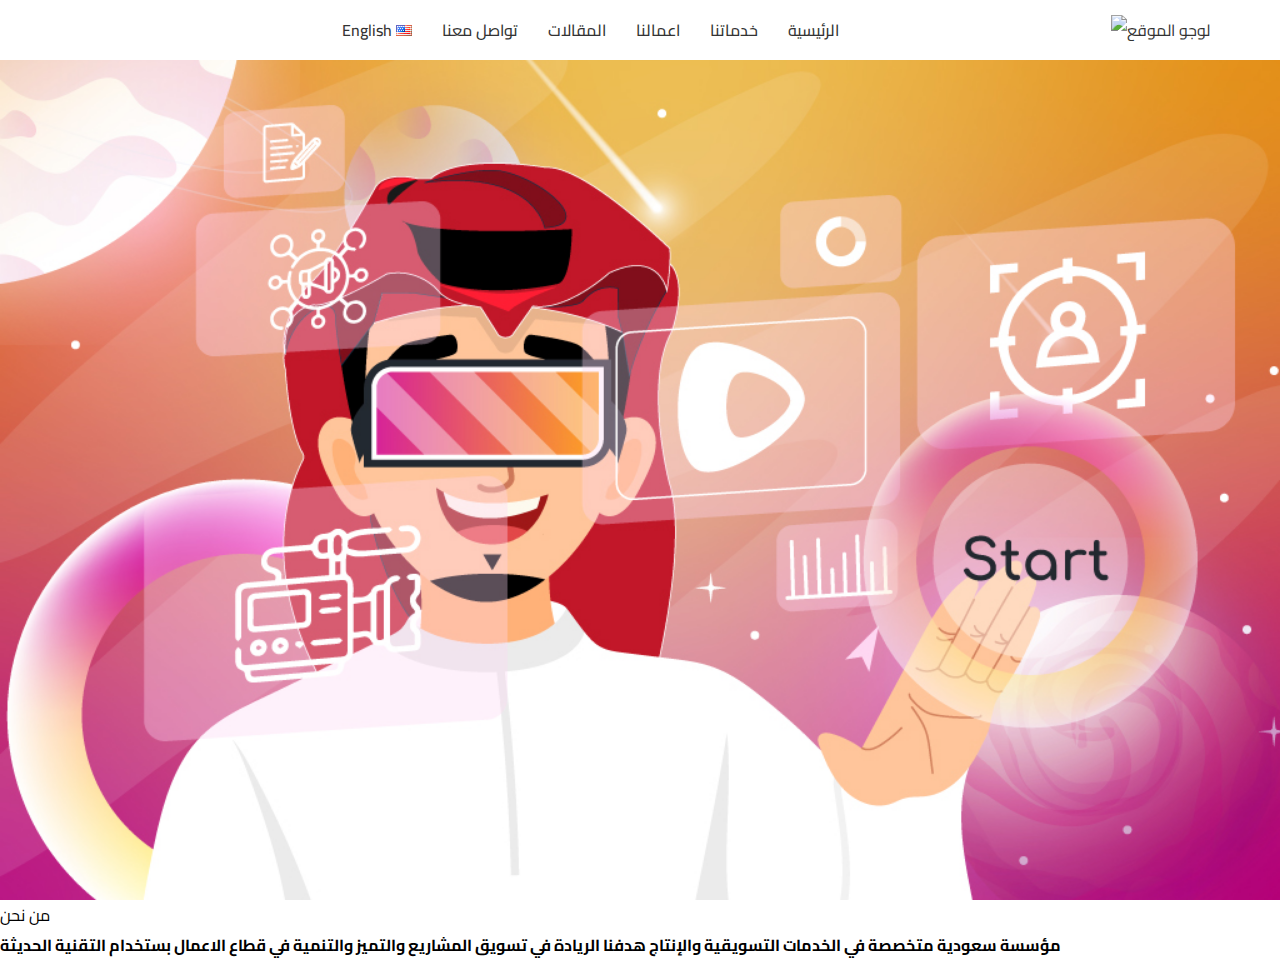
==== index.html @ c43ffede "first commit" ====
<!DOCTYPE html>
<html lang="ar">

<head>
    <meta charset="UTF-8">
    <meta name="viewport" content="width=device-width, initial-scale=1.0">
    <!-- Main Folder CSS -->
    <link rel="stylesheet" href="CSS/style.css">
    <!-- Font Awesome -->
    <link rel="stylesheet" href="https://cdnjs.cloudflare.com/ajax/libs/font-awesome/6.4.0/css/all.min.css">
    <!-- Google Font -->
    <link rel="preconnect" href="https://fonts.googleapis.com">
    <link rel="preconnect" href="https://fonts.gstatic.com" crossorigin>
    <link href="https://fonts.googleapis.com/css2?family=Cairo:wght@300;400;500;600;700;800;900&display=swap"
        rel="stylesheet">
    <!-- Normalize -->
    <link rel="stylesheet" href="CSS/Normalize.css">
    <!-- Logo In Tap -->
    <link rel="icon" type="png" href="Image/logo-1-min.png">
    <title>الرئيسية-متوج للخدمات التسويقية والانتاج </title>
</head>

<body>
    <!-- Start header -->
    <header>
        <div class="container">
            <div class="logo">
                <img src="https://motawaj.com/wp-content/uploads/2022/07/logo-1-min.png" alt="لوجو الموقع">
            </div>
            <nav>
                <ul>
                    <li><a href="#">الرئيسية</a></li>
                    <li><a href="#">خدماتنا</a></li>
                    <li><a href="#">اعمالنا</a></li>
                    <li><a href="#">المقالات</a></li>
                    <li><a href="#">تواصل معنا</a></li>
                    <li>
                        <a href="#">English</a>
                        <img src="Image/download.png" alt="علم الولايات المتحدة">
                    </li>
                </ul>
            </nav>
        </div>
    </header>
    <!-- End header -->
    <!-- Start Landing -->
    <div class="landing">
        <div class="landing-image"></div>
    </div>
    <!-- End Landing -->

    <!-- Start definition -->
    <div class="definition">
        <div class="def">
            <p>من نحن</p>
            <h4>
                مؤسسة سعودية متخصصة في الخدمات التسويقية والإنتاج هدفنا الريادة في تسويق المشاريع والتميز والتنمية في
                قطاع الاعمال
                بستخدام التقنية الحديثة
            </h4>
        </div>
    </div>
    <!-- End definition -->
</body>

</html>
---- CSS/style.css ----
/* Start Variables */
:root {
  --main-color: #f5a23f;
  --main-color-alt: ;
  --main-transition: 0.3s;
  --main-padding-top: ;
  --main-padding-bottom: ;
  --section-background: #ececec;
}

/* End Variables */

/* Start Global Rules */
* {
  -webkit-box-sizing: border-box;
  -moz-box-sizing: border-box;
  box-sizing: border-box;
  margin: 0;
  padding: 0;
}

html {
  scroll-behavior: smooth;
}

body {
  font-family: "Cairo", sans-serif;
}

ul {
  list-style: none;
  margin: 0;
  padding: 0;
}

a {
  text-decoration: none;
}

.container {
  padding-left: 15px;
  padding-right: 15px;
  margin-left: auto;
  margin-right: auto;
}

/* Small */
@media (min-width: 768px) {
  .container {
    width: 750px;
  }
}

/* Medium */
@media (min-width: 992px) {
  .container {
    width: 970px;
  }
}

/* Large */
@media (min-width: 1200px) {
  .container {
    width: 1170px;
  }
}
/* End Global Rules */

/* Start header */
header {
  background-color: white;
  color: #333;
  padding: 15px 0;
  position: fixed;
  z-index: 1000;
  width: 100%;
}

header .container {
  display: flex;
  align-items: center;
}

header .logo {
  order: 2;
}

header .logo img {
  width: 110px;
}

header .container nav {
  flex: 1;
}

nav ul {
  list-style: none;
  display: flex;
  margin: 0;
  padding: 0;
  justify-content: center;
  flex-direction: row-reverse;
}

nav li {
  margin: 0 15px;
}

nav a {
  text-decoration: none;
  color: #333;
  font-weight: 500;
}
/* End header */

/* Start Landing */

.landing {
  position: relative;
  min-height: 100vh;
}

.landing .landing-image {
  width: 100%;
  max-width: 100%;
  background-image: url(../Image/landing-page-2.jpg);
  background-size: cover;
  min-height: 100vh;
}
/* End Landing */
/* Start definition  */

/* .definition {
  background-image: url(../image/الخلفية-02-min.jpg);
  background-size: cover;
  position: relative;
  margin-top: -8px;
  height: 200px;
  opacity: 50%;
}

.definition .def {
  display: flex;
  align-items: center;
  justify-content: center;
  flex-direction: column;
  position: absolute;
  top: 50%;
  transform: translateY(-50%);
  margin: 0 auto;
  text-align: center;
  width: 100%;
} */

/* End definition  */
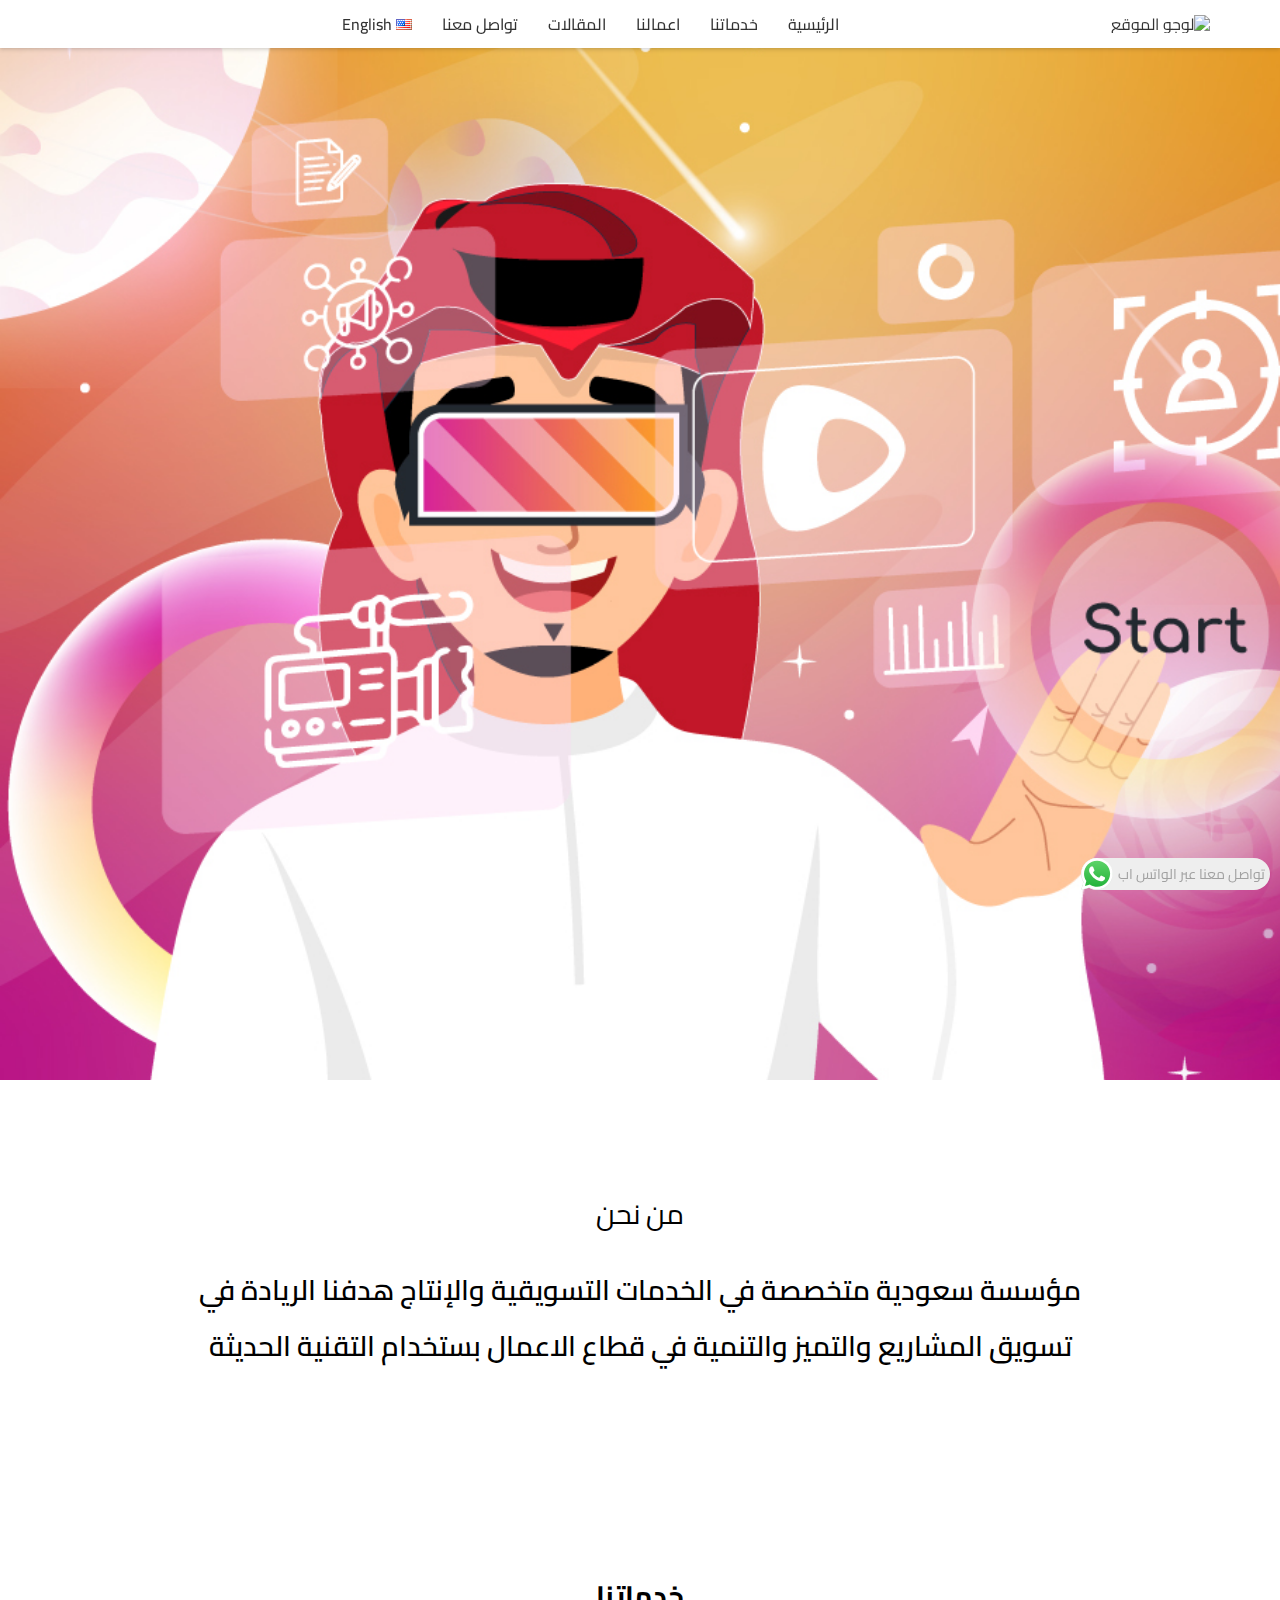
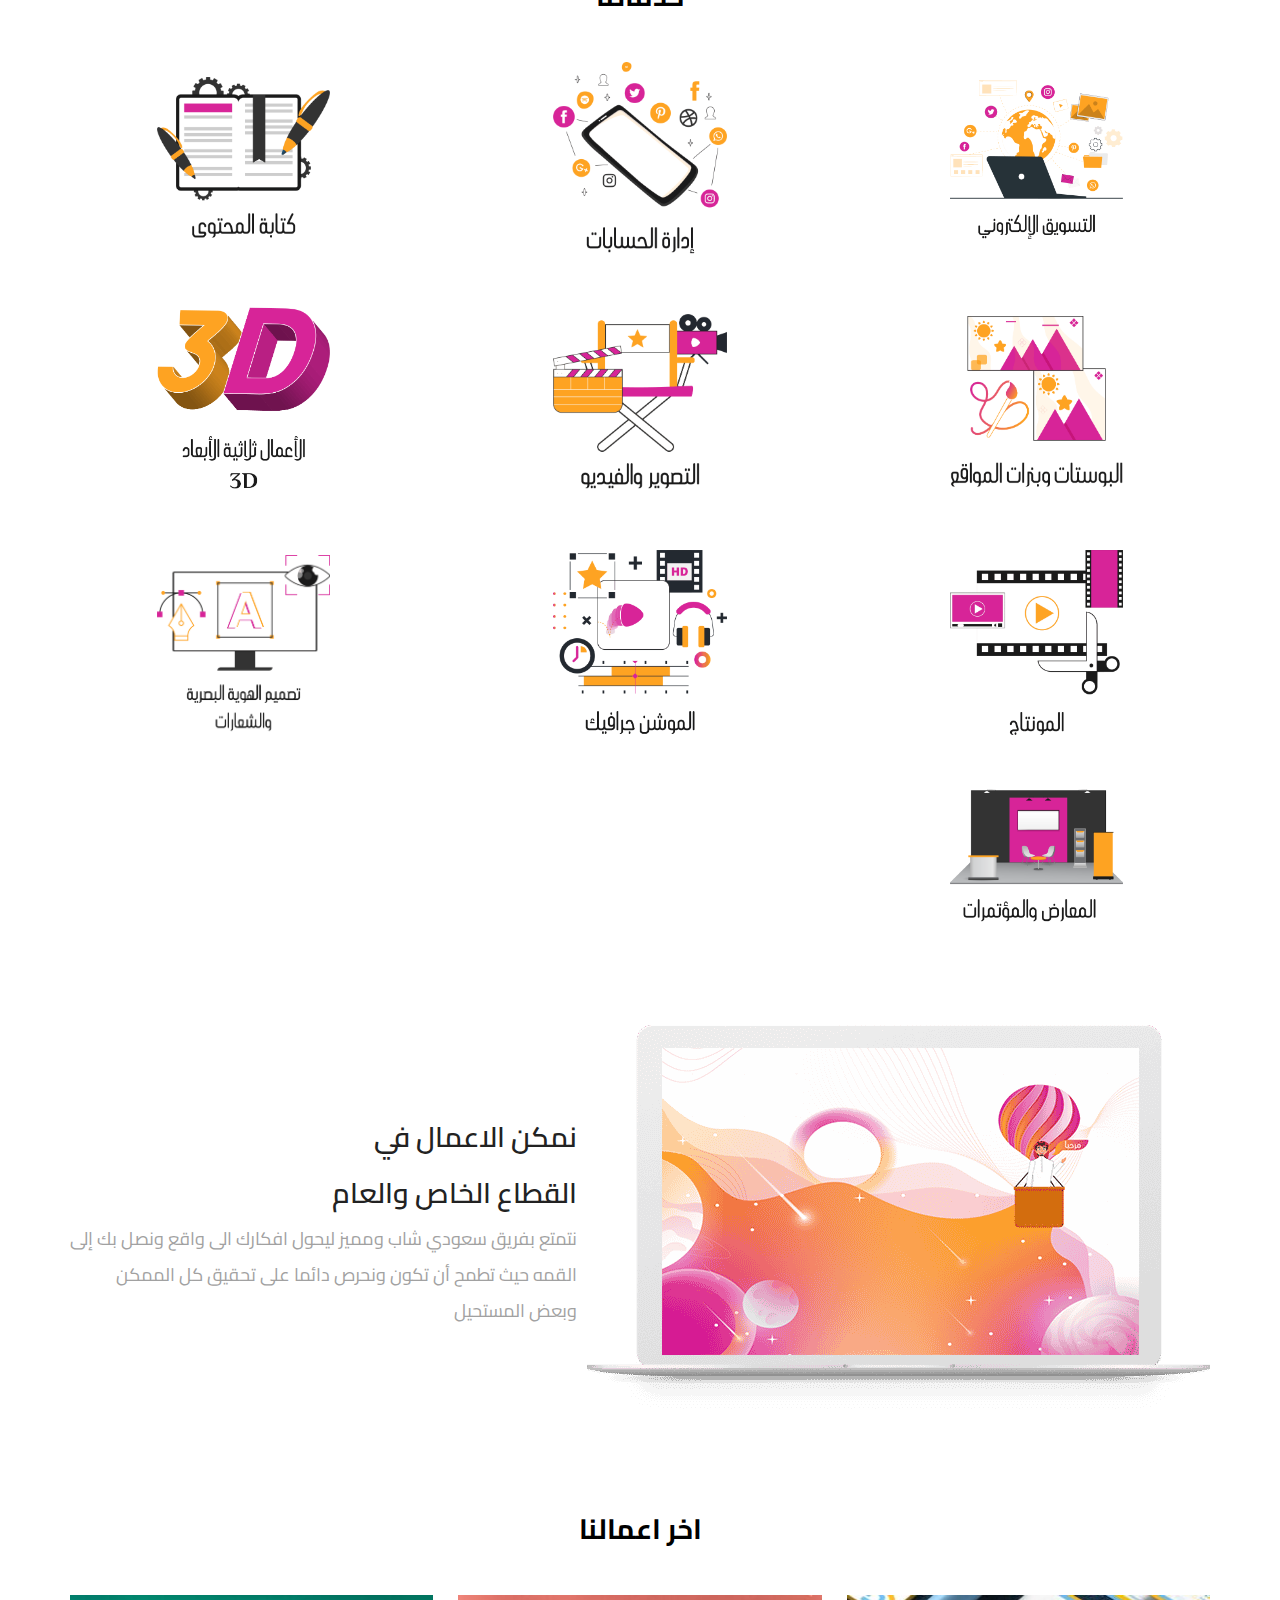
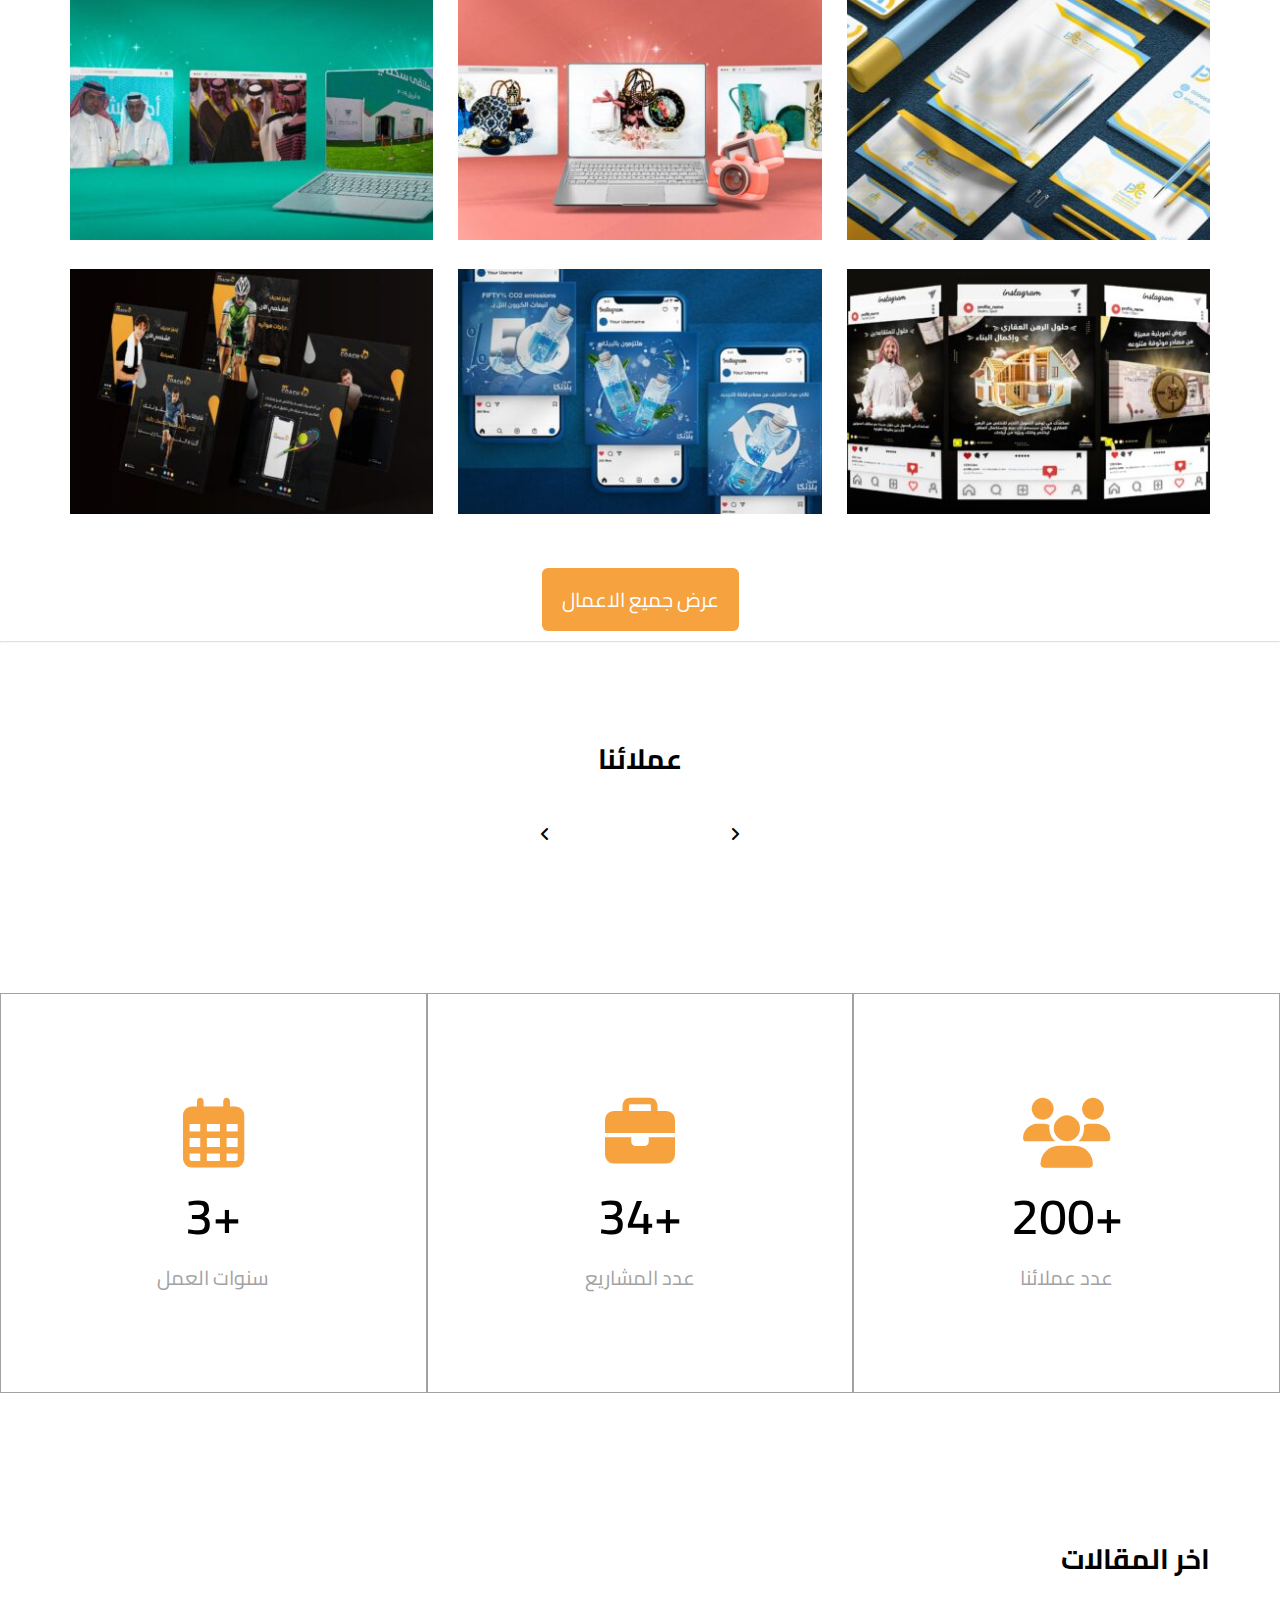
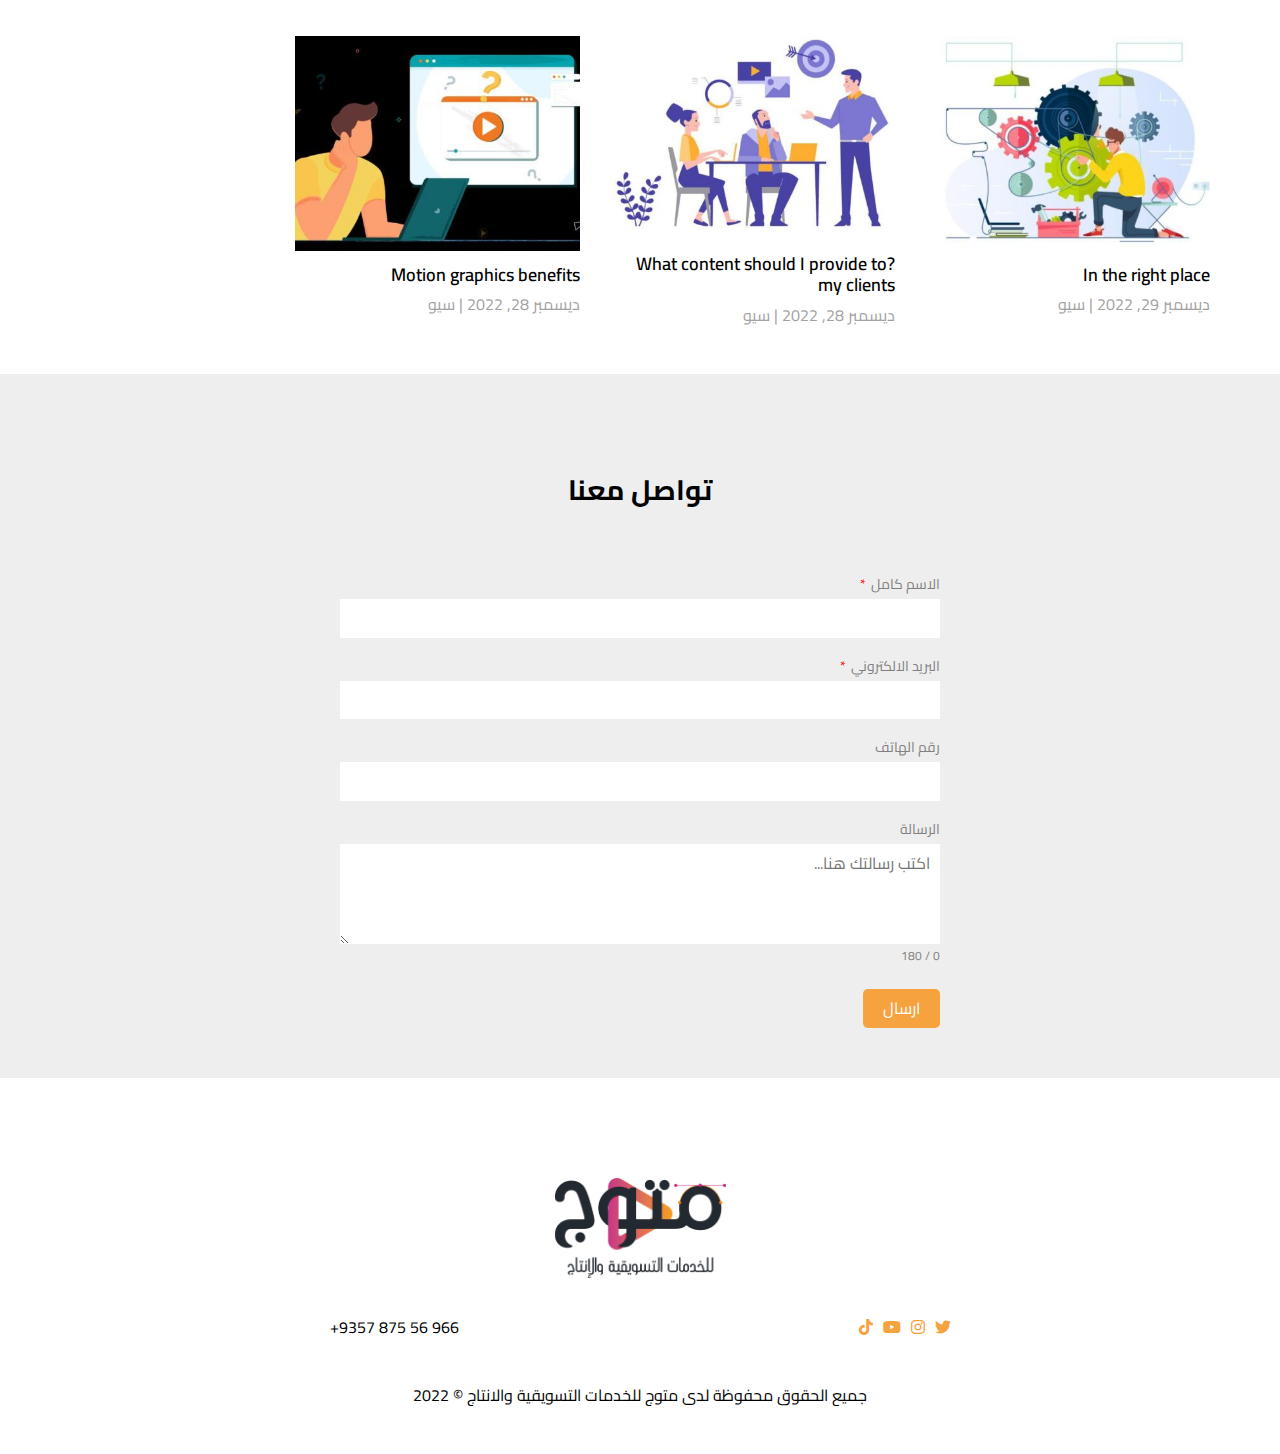
==== commit 8e5f61b8: "new commit" ====
--- a/index.html
+++ b/index.html
@@ -35,21 +35,21 @@
                     <li><a href="#">المقالات</a></li>
                     <li><a href="#">تواصل معنا</a></li>
                     <li>
+                        <img src="Image/download.png" alt="علم الولايات المتحدة">
                         <a href="#">English</a>
-                        <img src="Image/download.png" alt="علم الولايات المتحدة">
                     </li>
                 </ul>
             </nav>
         </div>
     </header>
-    <!-- End header -->
+    <!-- End Header -->
     <!-- Start Landing -->
     <div class="landing">
         <div class="landing-image"></div>
     </div>
     <!-- End Landing -->
 
-    <!-- Start definition -->
+    <!-- Start Definition -->
     <div class="definition">
         <div class="def">
             <p>من نحن</p>
@@ -60,7 +60,370 @@
             </h4>
         </div>
     </div>
-    <!-- End definition -->
-</body>
+    <!-- End Definition -->
+    <!-- Start Services -->
+    <div class="services" id="services">
+        <div class="title">
+            <p>خدماتنا</p>
+        </div>
+        <div class="container">
+
+            <div class="services-img">
+                <img src="Image/Asset-8-min.png" alt="">
+            </div>
+
+
+            <div class="services-img">
+                <img src="Image/Asset-9-min.png" alt="">
+            </div>
+
+            <div class="services-img">
+                <img src="Image/Asset-10-min.png" alt="">
+            </div>
+
+            <div class="services-img">
+                <img src="Image/Asset-5-min.png" alt="">
+            </div>
+
+            <div class="services-img">
+                <img src="Image/Asset-6-min.png" alt="">
+            </div>
+
+            <div class="services-img">
+                <img src="Image/Asset-7-min.png" alt="">
+            </div>
+
+            <div class="services-img">
+                <img src="Image/Asset-2-min.png" alt="">
+            </div>
+
+            <div class="services-img">
+                <img src="Image/Asset-3-min.png" alt="">
+            </div>
+
+            <div class="services-img">
+                <img src="Image/Asset-4-min.png" alt="">
+            </div>
+
+            <div class="services-img">
+                <img src="Image/المعارض-والمؤتمرات-min.png" alt="">
+            </div>
+
+        </div>
+    </div>
+    <!-- End Services -->
+    <!-- Start Advantages -->
+    <div class="advantages">
+        <div class="container">
+            <div class="image">
+                <img src="Image/macbook-04.png" alt="macbook">
+            </div>
+            <div class="our-advantages">
+                <h4>
+                    نمكن الاعمال في <br>
+                    القطاع الخاص والعام
+                </h4>
+                <p>
+                    نتمتع بفريق سعودي شاب ومميز ليحول افكارك الى واقع ونصل بك إلى القمه حيث تطمح أن تكون ونحرص دائما على
+                    تحقيق كل الممكن
+                    وبعض المستحيل
+                </p>
+            </div>
+        </div>
+    </div>
+    <!-- End Advantages -->
+    <!-- Start Latest Business -->
+    <div class="latest-business">
+        <div class="title">
+            <p>اخر اعمالنا</p>
+        </div>
+        <div class="container">
+
+            <div class="image">
+                <img src="Image/identity-banner-03-min-370x250.jpg" alt="معرض الصور">
+            </div>
+
+
+            <div class="image">
+                <img src="Image/Photography-banner-01-min-370x250.jpg" alt="معرض الصور">
+            </div>
+
+            <div class="image">
+                <img src="Image/Photography-banner-03-min-370x250.jpg" alt="معرض الصور">
+            </div>
+
+            <div class="image">
+                <img src="Image/social-banner-02-min-370x250.jpg" alt="معرض الصور">
+            </div>
+
+            <div class="image">
+                <img src="Image/social-banner-03-min-370x250.jpg" alt="معرض الصور">
+            </div>
+
+            <div class="image">
+                <img src="Image/social-banner-05-min-370x250.jpg" alt="معرض الصور">
+            </div>
+
+        </div>
+        <div class="view-all">
+            <button>عرض جميع الاعمال</button>
+        </div>
+    </div>
+    <!-- End Latest Business -->
+    <hr style="opacity: 30%;">
+    <!-- Start Our Customers -->
+    <div class="customers">
+        <div class="title">
+            <p>عملائنا</p>
+        </div>
+        <div class="container">
+
+            <i class="fas fa-angle-right control" id="nextBtn"></i>
+
+            <div class="image">
+                <a href="#"><img src="https://motawaj.com/wp-content/uploads/2022/07/Asset-16-min.png" alt=""></a>
+            </div>
+
+            <div class="image">
+                <a href="#"><img src="https://motawaj.com/wp-content/uploads/2022/07/Asset-15-min.png" alt=""></a>
+            </div>
+
+            <div class="image">
+                <a href="#"><img src="https://motawaj.com/wp-content/uploads/2022/07/Asset-23-min.png" alt=""></a>
+            </div>
+
+            <div class="image">
+                <a href="#"><img src="https://motawaj.com/wp-content/uploads/2022/07/Asset-1-min.png" alt=""></a>
+            </div>
+
+            <div class="image">
+                <a href="#"><img src="https://motawaj.com/wp-content/uploads/2022/07/Asset-19-min.png" alt=""></a>
+            </div>
+
+            <div class="image">
+                <a href="#"><img src="https://motawaj.com/wp-content/uploads/2022/07/Asset-2-min-1.png" alt=""></a>
+            </div>
+
+            <div class="image">
+                <a href="#"><img src="https://motawaj.com/wp-content/uploads/2022/07/Asset-9-min-1.png" alt=""></a>
+            </div>
+
+            <div class="image">
+                <a href="#"><img src="https://motawaj.com/wp-content/uploads/2022/07/Asset-11-min.png" alt=""></a>
+            </div>
+
+            <div class="image">
+                <a href="#"><img src="https://motawaj.com/wp-content/uploads/2022/07/Asset-30-min.png" alt=""></a>
+            </div>
+
+            <div class="image">
+                <a href="#"><img src="https://motawaj.com/wp-content/uploads/2022/07/Asset-34-min.png" alt=""></a>
+            </div>
+
+            <div class="image">
+                <a href="#"><img src="https://motawaj.com/wp-content/uploads/2022/07/Asset-3-min-1.png" alt=""></a>
+            </div>
+
+            <div class="image">
+                <a href="#"><img src="https://motawaj.com/wp-content/uploads/2022/07/Asset-25-min.png" alt=""></a>
+            </div>
+
+            <div class="image">
+                <a href="#"><img src="https://motawaj.com/wp-content/uploads/2022/07/Asset-18-min.png" alt=""></a>
+            </div>
+
+            <div class="image">
+                <a href="#"><img src="https://motawaj.com/wp-content/uploads/2022/07/Asset-31-min.png" alt=""></a>
+            </div>
+
+            <div class="image">
+                <a href="#"><img src="https://motawaj.com/wp-content/uploads/2022/07/Asset-26-min.png" alt=""></a>
+            </div>
+
+            <div class="image">
+                <a href="#"><img src="https://motawaj.com/wp-content/uploads/2022/07/Asset-10-min-1.png" alt=""></a>
+            </div>
+
+            <div class="image">
+                <a href="#"><img src="https://motawaj.com/wp-content/uploads/2022/07/Asset-5-min-1.png" alt=""></a>
+            </div>
+
+            <div class="image">
+                <a href="#"><img src="https://motawaj.com/wp-content/uploads/2022/07/Asset-12-min.png" alt=""></a>
+            </div>
+
+            <div class="image">
+                <a href="#"><img src="https://motawaj.com/wp-content/uploads/2022/07/Asset-24-min.png" alt=""></a>
+            </div>
+
+            <div class="image">
+                <a href="#"><img src="https://motawaj.com/wp-content/uploads/2022/07/Asset-17-min.png" alt=""></a>
+            </div>
+
+            <div class="image">
+                <a href="#"><img src="https://motawaj.com/wp-content/uploads/2022/07/Asset-36-min.png" alt=""></a>
+            </div>
+
+            <i class="fas fa-angle-left control" id="prevBtn"></i>
+
+        </div>
+
+    </div>
+    <!-- End Our Customers -->
+    <!-- Start Stats -->
+    <div class="stats">
+        <div class="contant">
+
+            <div class="customers-number">
+                <i class="fa-sharp fa-solid fa-users"></i>
+                <span>+200</span>
+                <p>عدد عملائنا</p>
+            </div>
+
+            <div class="project-number">
+                <i class="fa-sharp fa-solid fa-briefcase"></i>
+                <span>+34</span>
+                <p>عدد المشاريع</p>
+            </div>
+
+            <div class="year-number">
+                <i class="fa-sharp fa-regular fa-calendar-days"></i>
+                <span>+3</span>
+                <p>سنوات العمل</p>
+            </div>
+
+        </div>
+    </div>
+    <!-- End Stats -->
+    <!-- Start Last Articles -->
+    <div class="articles">
+        <div class="container">
+            <div class="title">
+                <p>اخر المقالات</p>
+            </div>
+
+            <div class="content">
+                <div class="art">
+                    <img src="Image/eng37-450x340.jpg" alt="">
+                    <h4>In the right place</h4>
+                    <p>ديسمبر 29, 2022 | <span>سيو</span></p>
+                </div>
+
+                <div class="art">
+                    <img src="Image/eng35-450x340.jpg" alt="">
+                    <h4>?What content should I provide to my clients</h4>
+                    <p>ديسمبر 28, 2022 | <span>سيو</span></p>
+                </div>
+
+                <div class="art">
+                    <img src="Image/eng36-450x340.jpg" alt="">
+                    <h4>Motion graphics benefits</h4>
+                    <p>ديسمبر 28, 2022 | <span>سيو</span></p>
+                </div>
+            </div>
+
+        </div>
+    </div>
+    <!-- End Last Articles -->
+    <!-- Start Contact us -->
+    <div class="contact-us">
+        <div class="container">
+            <div class="title">
+                <p>تواصل معنا</p>
+            </div>
+            <div class="form">
+                <form id="contact-form" action="">
+
+                    <div class="name">
+                        <label for="name">الاسم كامل</label>
+                        <input type="text" id="name" name="name">
+                    </div>
+
+                    <div class="email">
+                        <label for="email">البريد الالكتروني</label>
+                        <input type="email" id="email" name="email">
+                    </div>
+
+                    <div class="phone">
+                        <label for="phone">رقم الهاتف</label>
+                        <input type="text" name="phone" id="phone">
+                    </div>
+
+                    <div class="msg">
+                        <label for="msg">الرسالة</label>
+                        <textarea name="msg" id="msg" placeholder="اكتب رسالتك هنا..."></textarea>
+                        <span class="char-counter">0 / 180</span>
+                    </div>
+
+                    <div class="sub">
+                        <input type="submit" name="submit" value="ارسال" id="submit">
+                    </div>
+
+                </form>
+            </div>
+        </div>
+    </div>
+    <!-- End Contact Us -->
+    <!-- Start Footer -->
+    <footer>
+        <div class="container">
+            <div class="logo">
+                <img src="Image/logo-1-min.png" alt="logo">
+            </div>
+            <div class="contact">
+                <div class="social">
+                    <i class="fa-brands fa-twitter"></i>
+                    <i class="fa-brands fa-instagram"></i>
+                    <i class="fa-brands fa-youtube"></i>
+                    <i class="fa-brands fa-tiktok"></i>
+                </div>
+                <div class="phone">
+                    <p>966 56 875 9357+</p>
+                </div>
+            </div>
+            <div class="end">
+                <p>جميع الحقوق محفوظة لدى متوج للخدمات التسويقية والانتاج &copy; 2022</p>
+            </div>
+        </div>
+    </footer>
+    <!-- End Footer -->
+
+    <!-- Start Contact Us In WhatsApp -->
+    <div class="whatsApp">
+        <div class="contant">
+            <span>تواصل معنا عبر الواتس اب</span>
+            <svg style="pointer-events:none; display: block; height:32px; width:32px;" width="32px" height="32px"
+                viewBox="0 0 1219.547 1225.016">
+                <path style="fill: #E0E0E0;" fill="#E0E0E0"
+                    d="M1041.858 178.02C927.206 63.289 774.753.07 612.325 0 277.617 0 5.232 272.298 5.098 606.991c-.039 106.986 27.915 211.42 81.048 303.476L0 1225.016l321.898-84.406c88.689 48.368 188.547 73.855 290.166 73.896h.258.003c334.654 0 607.08-272.346 607.222-607.023.056-162.208-63.052-314.724-177.689-429.463zm-429.533 933.963h-.197c-90.578-.048-179.402-24.366-256.878-70.339l-18.438-10.93-191.021 50.083 51-186.176-12.013-19.087c-50.525-80.336-77.198-173.175-77.16-268.504.111-278.186 226.507-504.503 504.898-504.503 134.812.056 261.519 52.604 356.814 147.965 95.289 95.36 147.728 222.128 147.688 356.948-.118 278.195-226.522 504.543-504.693 504.543z">
+                </path>
+                <linearGradient id="htwaicona-chat-s4" gradientUnits="userSpaceOnUse" x1="609.77" y1="1190.114"
+                    x2="609.77" y2="21.084">
+                    <stop offset="0" stop-color="#20b038"></stop>
+                    <stop offset="1" stop-color="#60d66a"></stop>
+                </linearGradient>
+                <path style="fill: url(#htwaicona-chat-s4);" fill="url(#htwaicona-chat-s4)"
+                    d="M27.875 1190.114l82.211-300.18c-50.719-87.852-77.391-187.523-77.359-289.602.133-319.398 260.078-579.25 579.469-579.25 155.016.07 300.508 60.398 409.898 169.891 109.414 109.492 169.633 255.031 169.57 409.812-.133 319.406-260.094 579.281-579.445 579.281-.023 0 .016 0 0 0h-.258c-96.977-.031-192.266-24.375-276.898-70.5l-307.188 80.548z">
+                </path>
+                <image overflow="visible" opacity=".08" width="682" height="639" transform="translate(270.984 291.372)">
+                </image>
+                <path fill-rule="evenodd" clip-rule="evenodd" style="fill: #FFFFFF;" fill="#FFF"
+                    d="M462.273 349.294c-11.234-24.977-23.062-25.477-33.75-25.914-8.742-.375-18.75-.352-28.742-.352-10 0-26.25 3.758-39.992 18.766-13.75 15.008-52.5 51.289-52.5 125.078 0 73.797 53.75 145.102 61.242 155.117 7.5 10 103.758 166.266 256.203 226.383 126.695 49.961 152.477 40.023 179.977 37.523s88.734-36.273 101.234-71.297c12.5-35.016 12.5-65.031 8.75-71.305-3.75-6.25-13.75-10-28.75-17.5s-88.734-43.789-102.484-48.789-23.75-7.5-33.75 7.516c-10 15-38.727 48.773-47.477 58.773-8.75 10.023-17.5 11.273-32.5 3.773-15-7.523-63.305-23.344-120.609-74.438-44.586-39.75-74.688-88.844-83.438-103.859-8.75-15-.938-23.125 6.586-30.602 6.734-6.719 15-17.508 22.5-26.266 7.484-8.758 9.984-15.008 14.984-25.008 5-10.016 2.5-18.773-1.25-26.273s-32.898-81.67-46.234-111.326z">
+                </path>
+                <path style="fill: #FFFFFF;" fill="#FFF"
+                    d="M1036.898 176.091C923.562 62.677 772.859.185 612.297.114 281.43.114 12.172 269.286 12.039 600.137 12 705.896 39.633 809.13 92.156 900.13L7 1211.067l318.203-83.438c87.672 47.812 186.383 73.008 286.836 73.047h.255.003c330.812 0 600.109-269.219 600.25-600.055.055-160.343-62.328-311.108-175.649-424.53zm-424.601 923.242h-.195c-89.539-.047-177.344-24.086-253.93-69.531l-18.227-10.805-188.828 49.508 50.414-184.039-11.875-18.867c-49.945-79.414-76.312-171.188-76.273-265.422.109-274.992 223.906-498.711 499.102-498.711 133.266.055 258.516 52 352.719 146.266 94.195 94.266 146.031 219.578 145.992 352.852-.118 274.999-223.923 498.749-498.899 498.749z">
+                </path>
+            </svg>
+        </div>
+    </div>
+    <!-- End Contact Us In WhatsApp -->
+
+    <!-- Start Scroll To Top -->
+    <div class="scroll-to-top" id="scrollToTop">
+        <i class="fas fa-arrow-up"></i>
+    </div>
+    <!-- End Scroll To Top -->
+
+    <script src="JS/main.js"></script>
 
 </html>--- a/CSS/style.css
+++ b/CSS/style.css
@@ -3,9 +3,10 @@
   --main-color: #f5a23f;
   --main-color-alt: ;
   --main-transition: 0.3s;
-  --main-padding-top: ;
-  --main-padding-bottom: ;
+  --main-padding-top: 100px;
+  --main-padding-bottom: 50px;
   --section-background: #ececec;
+  --main-line-height: 2;
 }
 
 /* End Variables */
@@ -25,6 +26,23 @@
 
 body {
   font-family: "Cairo", sans-serif;
+  direction: rtl;
+  position: relative;
+}
+
+::selection {
+  background-color: var(--main-color);
+  color: white;
+}
+
+::-moz-selection {
+  background-color: var(--main-color);
+  color: white;
+}
+
+::-webkit-selection {
+  background-color: var(--main-color);
+  color: white;
 }
 
 ul {
@@ -63,6 +81,16 @@
   .container {
     width: 1170px;
   }
+}
+
+.title {
+  display: flex;
+  align-items: center;
+  justify-content: center;
+  text-align: center;
+  font-size: 28px;
+  margin-bottom: var(--main-padding-bottom);
+  font-weight: bold;
 }
 /* End Global Rules */
 
@@ -74,15 +102,12 @@
   position: fixed;
   z-index: 1000;
   width: 100%;
+  box-shadow: 0 0 4px 0 rgba(0, 0, 0, 0.08), 0 2px 4px 0 rgba(0, 0, 0, 0.12);
 }
 
 header .container {
   display: flex;
   align-items: center;
-}
-
-header .logo {
-  order: 2;
 }
 
 header .logo img {
@@ -99,7 +124,6 @@
   margin: 0;
   padding: 0;
   justify-content: center;
-  flex-direction: row-reverse;
 }
 
 nav li {
@@ -117,7 +141,6 @@
 
 .landing {
   position: relative;
-  min-height: 100vh;
 }
 
 .landing .landing-image {
@@ -125,18 +148,26 @@
   max-width: 100%;
   background-image: url(../Image/landing-page-2.jpg);
   background-size: cover;
-  min-height: 100vh;
+  height: 120vh;
 }
 /* End Landing */
-/* Start definition  */
-
-/* .definition {
+/* Start definition */
+
+.definition {
   background-image: url(../image/الخلفية-02-min.jpg);
   background-size: cover;
   position: relative;
-  margin-top: -8px;
-  height: 200px;
-  opacity: 50%;
+  height: 400px;
+}
+
+.definition::after {
+  content: "";
+  position: absolute;
+  left: 0;
+  top: 0;
+  width: 100%;
+  height: 100%;
+  background-color: rgb(255 255 255 / 70%);
 }
 
 .definition .def {
@@ -146,10 +177,552 @@
   flex-direction: column;
   position: absolute;
   top: 50%;
-  transform: translateY(-50%);
+  left: 50%;
+  transform: translate(-50%, -50%);
+  text-align: center;
+  width: 100%;
+  z-index: 10;
+  line-height: var(--main-line-height);
+  width: 75%;
+}
+
+.definition .def p {
+  color: black;
+  font-size: 28px;
+  margin-bottom: 20px;
+}
+
+.definition .def h4 {
+  font-size: 28px;
+  font-weight: 600;
+}
+/* End definition */
+
+/* Start Services */
+
+.services {
+  padding-top: var(--main-padding-top);
+  position: relative;
+}
+
+.services .container {
+  display: grid;
+  grid-template-columns: repeat(auto-fill, minmax(250px, 1fr));
+  gap: 50px;
   margin: 0 auto;
+}
+
+.services .container .services-img {
+  margin: 0 auto;
+  transition: transform 0.3s ease;
+  display: flex;
+  align-items: center;
+  justify-content: center;
+}
+
+.services .container .services-img img {
+  width: 50%;
+  max-width: 100%;
+}
+
+.services .container .services-img:hover {
+  transform: translateY(-10px);
+}
+
+/* End Services */
+
+/* Start Advantages */
+
+.advantages {
+  padding-top: var(--main-padding-top);
+  position: relative;
+}
+
+.advantages .container {
+  display: flex;
+  align-items: center;
+  justify-content: center;
+  gap: 10px;
+}
+
+@media (max-width: 991px) {
+  .advantages .container {
+    flex-direction: column;
+  }
+}
+
+.advantages .container .our-advantages {
+  line-height: var(--main-line-height);
+}
+
+.advantages .container .our-advantages h4 {
+  font-size: 28px;
+  font-weight: 600;
+  color: #222222;
+}
+
+.advantages .container .our-advantages p {
+  color: #a1a1a1;
+  font-size: 18px;
+}
+
+/* End Advantages */
+/* Start Latest Business */
+
+.latest-business {
+  padding-top: var(--main-padding-top);
+  position: relative;
+  display: flex;
+  align-items: center;
+  justify-content: center;
+  flex-direction: column;
+}
+
+.latest-business .container {
+  display: grid;
+  grid-template-columns: repeat(auto-fill, minmax(300px, 1fr));
+  gap: 25px;
+}
+
+.latest-business .container .image {
+  cursor: pointer;
+  position: relative;
+  overflow: hidden;
+}
+
+.latest-business .container .image img {
+  width: 100%;
+  max-width: 100%;
+  transition: transform 0.3s ease;
+}
+
+.latest-business .container .image:hover img {
+  transform: scale(1.05);
+}
+
+.latest-business .container .image:hover::before {
+  content: "";
+  position: absolute;
+  top: 0;
+  right: 0;
+  width: 100%;
+  height: 100%;
+  z-index: 10;
+  background: linear-gradient(
+    45deg,
+    rgba(226, 20, 106, 90%),
+    rgba(226, 20, 106, 90%),
+    rgba(226, 20, 106, 90%),
+    rgba(226, 20, 106, 90%),
+    rgba(218, 160, 104, 90%),
+    rgba(218, 160, 104, 90%),
+    rgba(218, 160, 104, 90%),
+    rgba(218, 160, 104, 90%),
+    rgba(218, 160, 104, 90%)
+  );
+}
+
+.latest-business .container .image:hover::after {
+  content: "+";
+  position: absolute;
+  top: 50%;
+  left: 50%;
+  transform: translate(-50%, -50%);
+  font-size: 48px;
+  color: white;
+  z-index: 11;
+  opacity: 80%;
+}
+
+.latest-business .view-all {
+  display: flex;
+  align-items: center;
+  justify-content: center;
+  margin: 50px 0 10px;
+}
+
+.latest-business .view-all button {
+  background-color: var(--main-color);
+  border: none;
+  outline: none;
+  color: white;
+  padding: 20px;
+  font-size: 20px;
+  border-radius: 6px;
+  cursor: pointer;
+}
+/* End Latest Business */
+
+/* Start Customers */
+.customers {
+  padding-top: var(--main-padding-top);
+  padding-bottom: var(--main-padding-bottom);
+  position: relative;
+}
+
+.customers .container {
+  display: flex;
+  align-items: center;
+  justify-content: center;
+  gap: 30px;
+  overflow-x: scroll;
+}
+
+.customers .container::-webkit-scrollbar {
+  display: none;
+}
+
+.customers .container .control {
+  cursor: pointer;
+}
+
+.customers .container .control:hover {
+  color: var(--main-color);
+}
+
+.customers .container .image {
+  display: none;
+  transition: transform 0.5s ease-in-out, opacity 0.5s ease-in-out;
+  transform: translateX(-100%);
+  opacity: 0;
+}
+
+.customers .container .image.active {
+  display: block;
+  transform: translateX(0);
+  opacity: 1;
+}
+
+.customers .container .image img {
+  width: 50%;
+  max-width: 100%;
+}
+/* End Customers */
+
+/* Start Stats */
+.stats {
+  padding-top: var(--main-padding-top);
+  padding-bottom: var(--main-padding-bottom);
+  position: relative;
+}
+
+.stats .contant {
+  display: flex;
+  align-items: center;
+  justify-content: center;
+  width: 100%;
+}
+
+.stats .contant .customers-number,
+.stats .contant .project-number,
+.stats .contant .year-number {
+  display: flex;
+  align-items: center;
+  justify-content: center;
+  flex-direction: column;
+  width: 100%;
+  height: 400px;
+  gap: 20px;
+  border: 1px solid #a2a2a2;
+  transition: var(--main-transition);
+}
+
+.stats .contant .customers-number:hover,
+.stats .contant .project-number:hover,
+.stats .contant .year-number:hover {
+  border: 20px solid var(--main-color);
+}
+
+.stats .contant .customers-number i,
+.stats .contant .project-number i,
+.stats .contant .year-number i {
+  font-size: 70px;
+  color: var(--main-color);
+}
+
+.stats .contant .customers-number span,
+.stats .contant .project-number span,
+.stats .contant .year-number span {
+  font-size: 50px;
+  font-weight: 600;
+}
+
+.stats .contant .customers-number p,
+.stats .contant .project-number p,
+.stats .contant .year-number p {
+  color: #a2a2a2;
+  font-size: 20px;
+}
+/* End Stats */
+/* Start Articles */
+.articles {
+  padding-top: var(--main-padding-top);
+  padding-bottom: var(--main-padding-bottom);
+  position: relative;
+}
+
+.articles .title {
+  justify-content: flex-start;
+  margin-bottom: 50px;
+}
+
+.articles .container .content {
+  display: flex;
+  align-items: center;
+  justify-content: flex-start;
+  gap: 30px;
+}
+
+.articles .container .content .art {
+  width: 25%;
+}
+
+.articles .container .content .art img {
+  width: 100%;
+  margin-bottom: 10px;
+  cursor: pointer;
+}
+
+.articles .container .content .art h4 {
+  cursor: pointer;
+  transition: var(--main-transition);
+  margin-bottom: 10px;
+  font-size: 18px;
+  font-weight: 600;
+}
+
+.articles .container .content .art h4:hover {
+  color: var(--main-color);
+}
+
+.articles .container .content .art p {
+  color: #a2a2a2;
+}
+
+.articles .container .content .art p span {
+  cursor: pointer;
+  transition: var(--main-transition);
+}
+
+.articles .container .content .art p span:hover {
+  color: var(--main-color);
+}
+/* End Articles */
+
+/* Start Contact us */
+.contact-us {
+  padding-top: var(--main-padding-top);
+  padding-bottom: var(--main-padding-bottom);
+  position: relative;
+  background-color: #eee;
+}
+
+.contact-us .container {
+  display: flex;
+  align-items: center;
+  justify-content: flex-start;
+  flex-direction: column;
+  padding-left: 30%;
+  padding-right: 30%;
+}
+
+.contact-us .container .form form .name,
+.contact-us .container .form form .email,
+.contact-us .container .form form .phone,
+.contact-us .container .form form .msg,
+.contact-us .container .form form .sub {
+  display: flex;
+  justify-content: flex-start;
+  flex-direction: column;
+  margin-top: 20px;
+}
+
+.contact-us .container .form form input:last-child,
+.contact-us .container .form form textarea,
+.contact-us .container .form form #submit {
+  align-self: flex-start;
+}
+
+.contact-us .container .form form input,
+.contact-us .container .form form textarea {
+  width: 600px;
+  padding: 10px;
+  border: none;
+  margin-top: 7px;
+}
+
+.contact-us .container .form form textarea {
+  min-height: 100px;
+  min-width: 600px;
+  max-width: 600px;
+}
+
+.contact-us .container .form form .char-counter {
+  color: rgb(131, 127, 127);
+  font-size: 12px;
+  margin-top: 5px;
+}
+
+.contact-us .container .form form input:focus,
+.contact-us .container .form form textarea:focus {
+  border: none;
+  outline: none;
+}
+
+.contact-us .container .form form label {
+  color: rgb(131, 127, 127);
+  font-size: 14px;
+  display: flex;
+  align-items: center;
+}
+
+.contact-us .container .form form .name label::after,
+.contact-us .container .form form .email label::after {
+  content: "*";
+  color: red;
+  margin-right: 5px;
+}
+
+.contact-us .container .form form .sub {
+  display: flex;
+  justify-content: flex-end;
+  align-items: flex-end;
+  margin-top: 20px;
+}
+
+.contact-us .container .form form #submit {
+  padding: 10px 20px;
+  width: auto;
+  background-color: var(--main-color);
+  color: white;
+  border: none;
+  cursor: pointer;
+  border-radius: 5px;
+}
+
+.error {
+  border: 1px solid red;
+}
+
+.error-message {
+  color: darkred;
+  background-color: #ffe5e5;
+  padding: 5px;
+  border-radius: 4px;
+  margin-top: 5px;
+}
+
+.error + label::before {
+  content: "";
+  color: red;
+}
+/* End Contact us */
+/* Start Footer */
+footer {
+  padding-top: var(--main-padding-top);
+  padding-bottom: var(--main-padding-bottom);
+  position: relative;
+}
+
+footer .container {
+  display: flex;
+  align-items: center;
+  justify-content: space-between;
+  flex-direction: column;
+}
+
+footer .container .logo {
+  margin-bottom: 10px;
+}
+
+footer .container .logo img {
+  display: block;
+  margin: 0 auto 30px;
+  width: 15%;
+  max-width: 100%;
+}
+
+footer .container .contact {
+  display: flex;
+  align-items: center;
+  gap: 400px;
+  margin-bottom: 50px;
+}
+
+footer .container .contact .phone p {
+  position: relative;
+  display: inline-block;
+  cursor: pointer;
+}
+
+footer .container .contact .phone p::before {
+  content: "";
+  width: 100%;
+  height: 2px;
+  position: absolute;
+  bottom: 0;
+  right: 0;
+  background-color: #333;
+  transform-origin: right;
+  transform: scaleX(0);
+  transition: transform 0.3s ease-in-out;
+}
+
+footer .container .contact .phone p:hover::before {
+  transform: scaleX(1);
+}
+
+footer .container .social {
+  display: flex;
+  align-items: center;
+  gap: 10px;
+  color: var(--main-color);
+}
+
+footer .container .social i:hover {
+  color: black;
+}
+
+footer .container .end {
   text-align: center;
-  width: 100%;
-} */
-
-/* End definition  */
+}
+/* End Footer */
+
+/* Start Contact Us In WhatsApp */
+.whatsApp {
+  position: fixed;
+  bottom: 10px;
+  right: 10px;
+  background-color: #eee;
+  border-radius: 45px;
+  z-index: 100000;
+}
+
+.whatsApp .contant {
+  display: flex;
+  align-items: center;
+}
+
+.whatsApp .contant span {
+  font-size: 14px;
+  padding: 0 5px;
+  color: #a1a1a1;
+}
+/* End Contact Us In WhatsApp */
+
+/* Start Scroll To Top */
+.scroll-to-top {
+  position: fixed;
+  bottom: 20px;
+  left: 20px;
+  background-color: #333;
+  color: #fff;
+  border-radius: 50%;
+  padding: 10px 13px;
+  font-size: 20px;
+  cursor: pointer;
+  display: none;
+  z-index: 999;
+  background-color: #d72498;
+}
+/* End Scroll To Top */
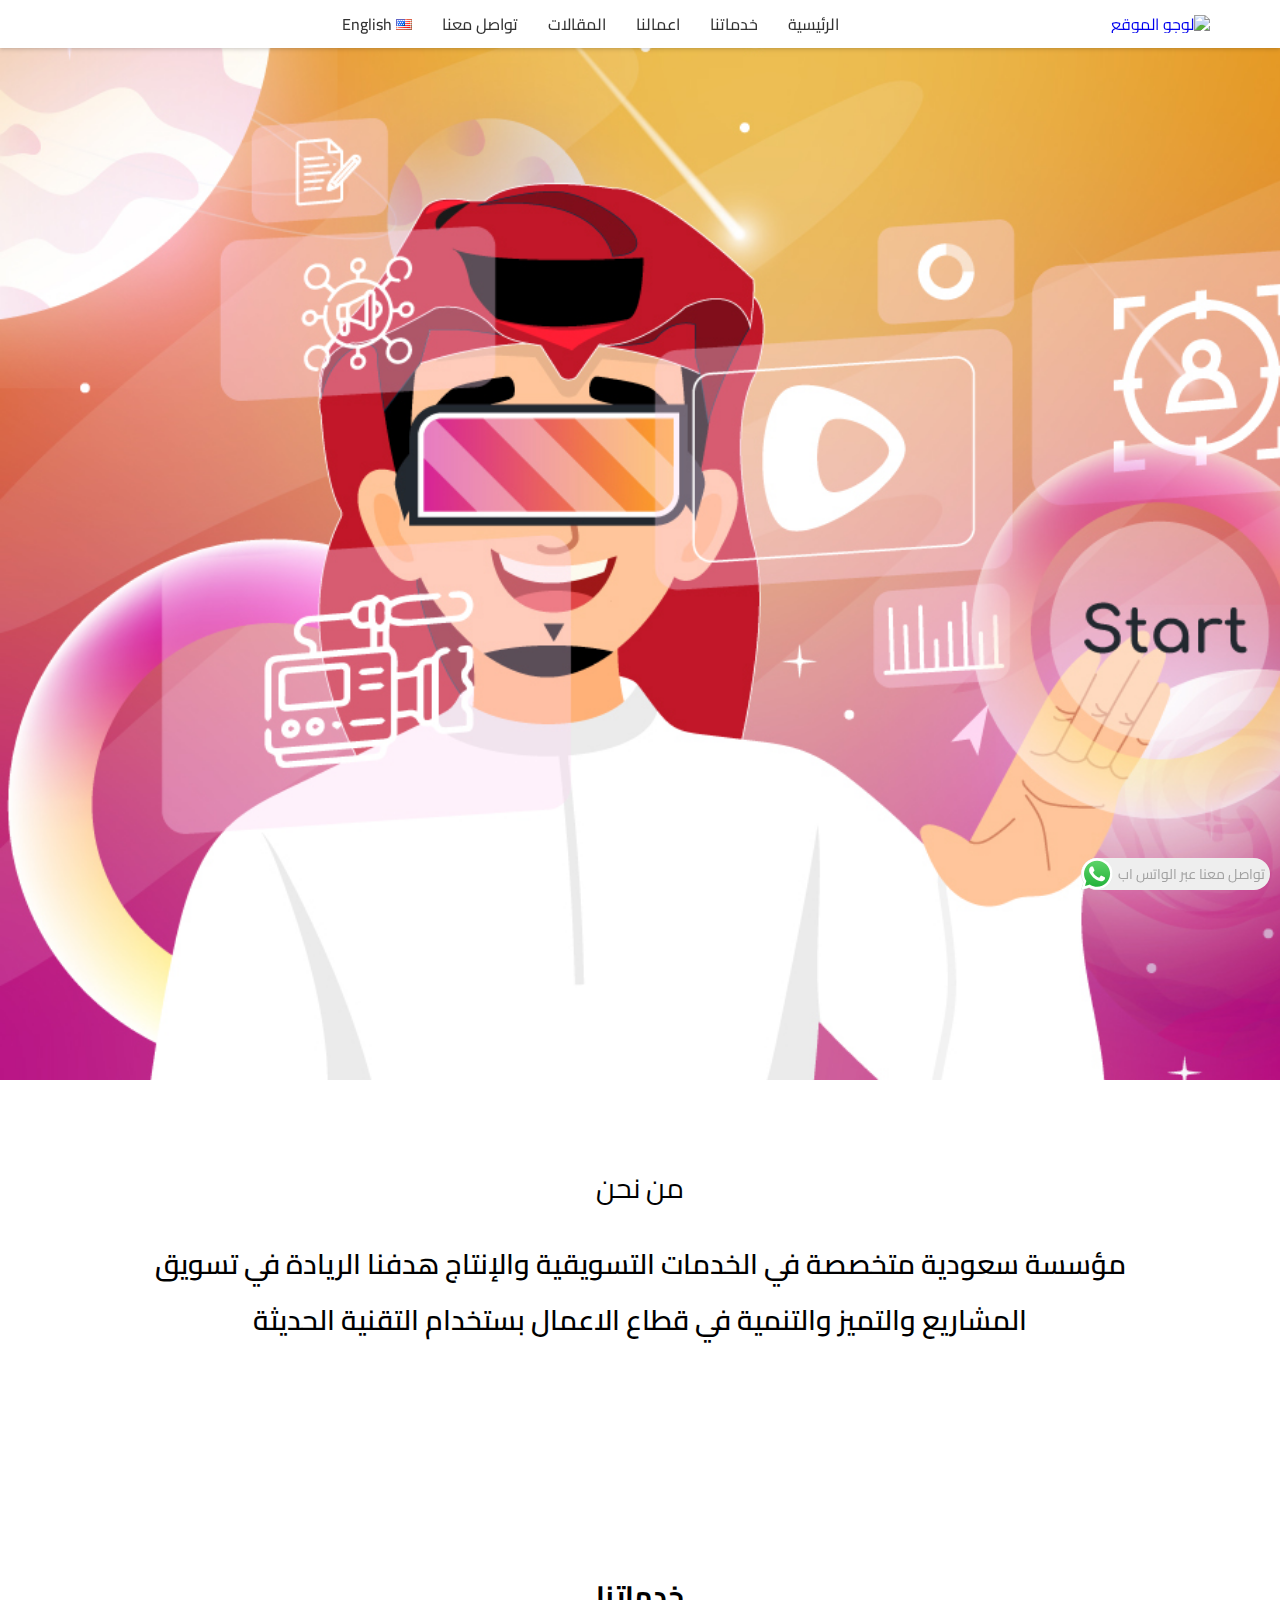
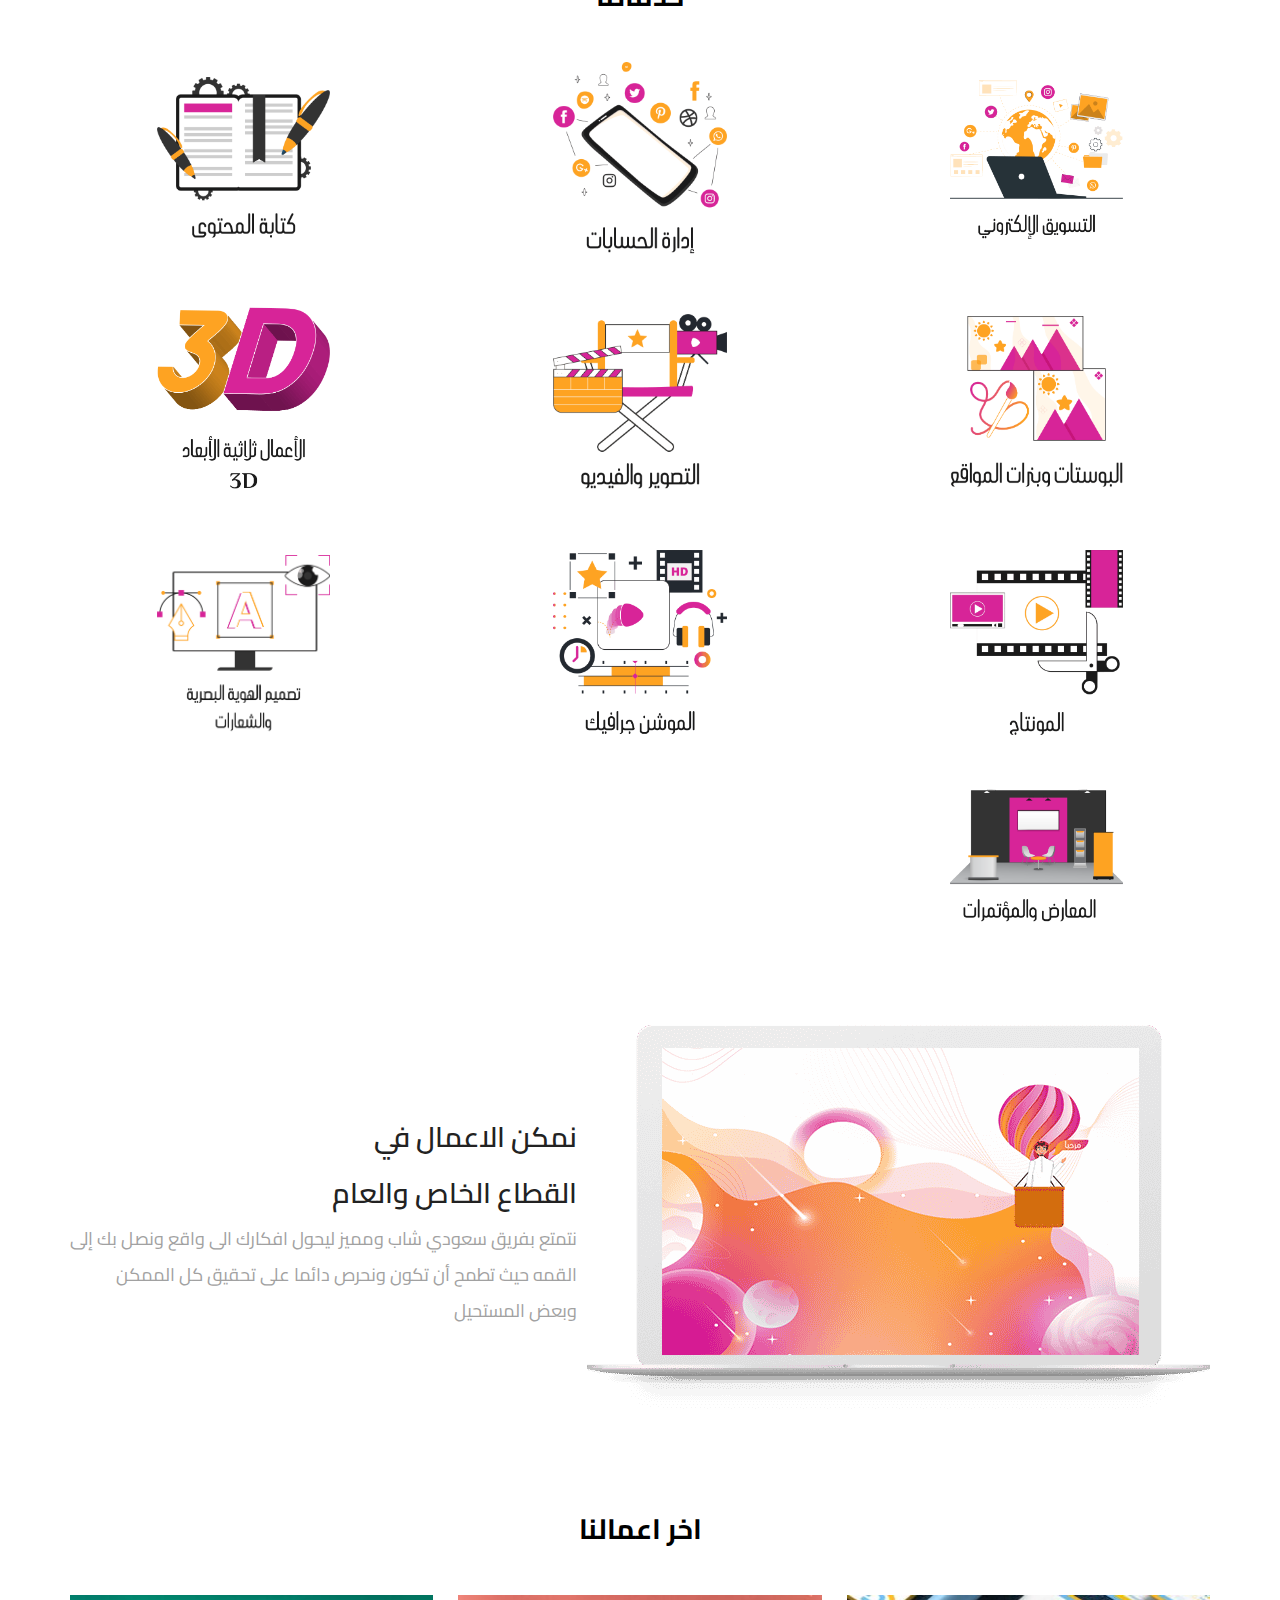
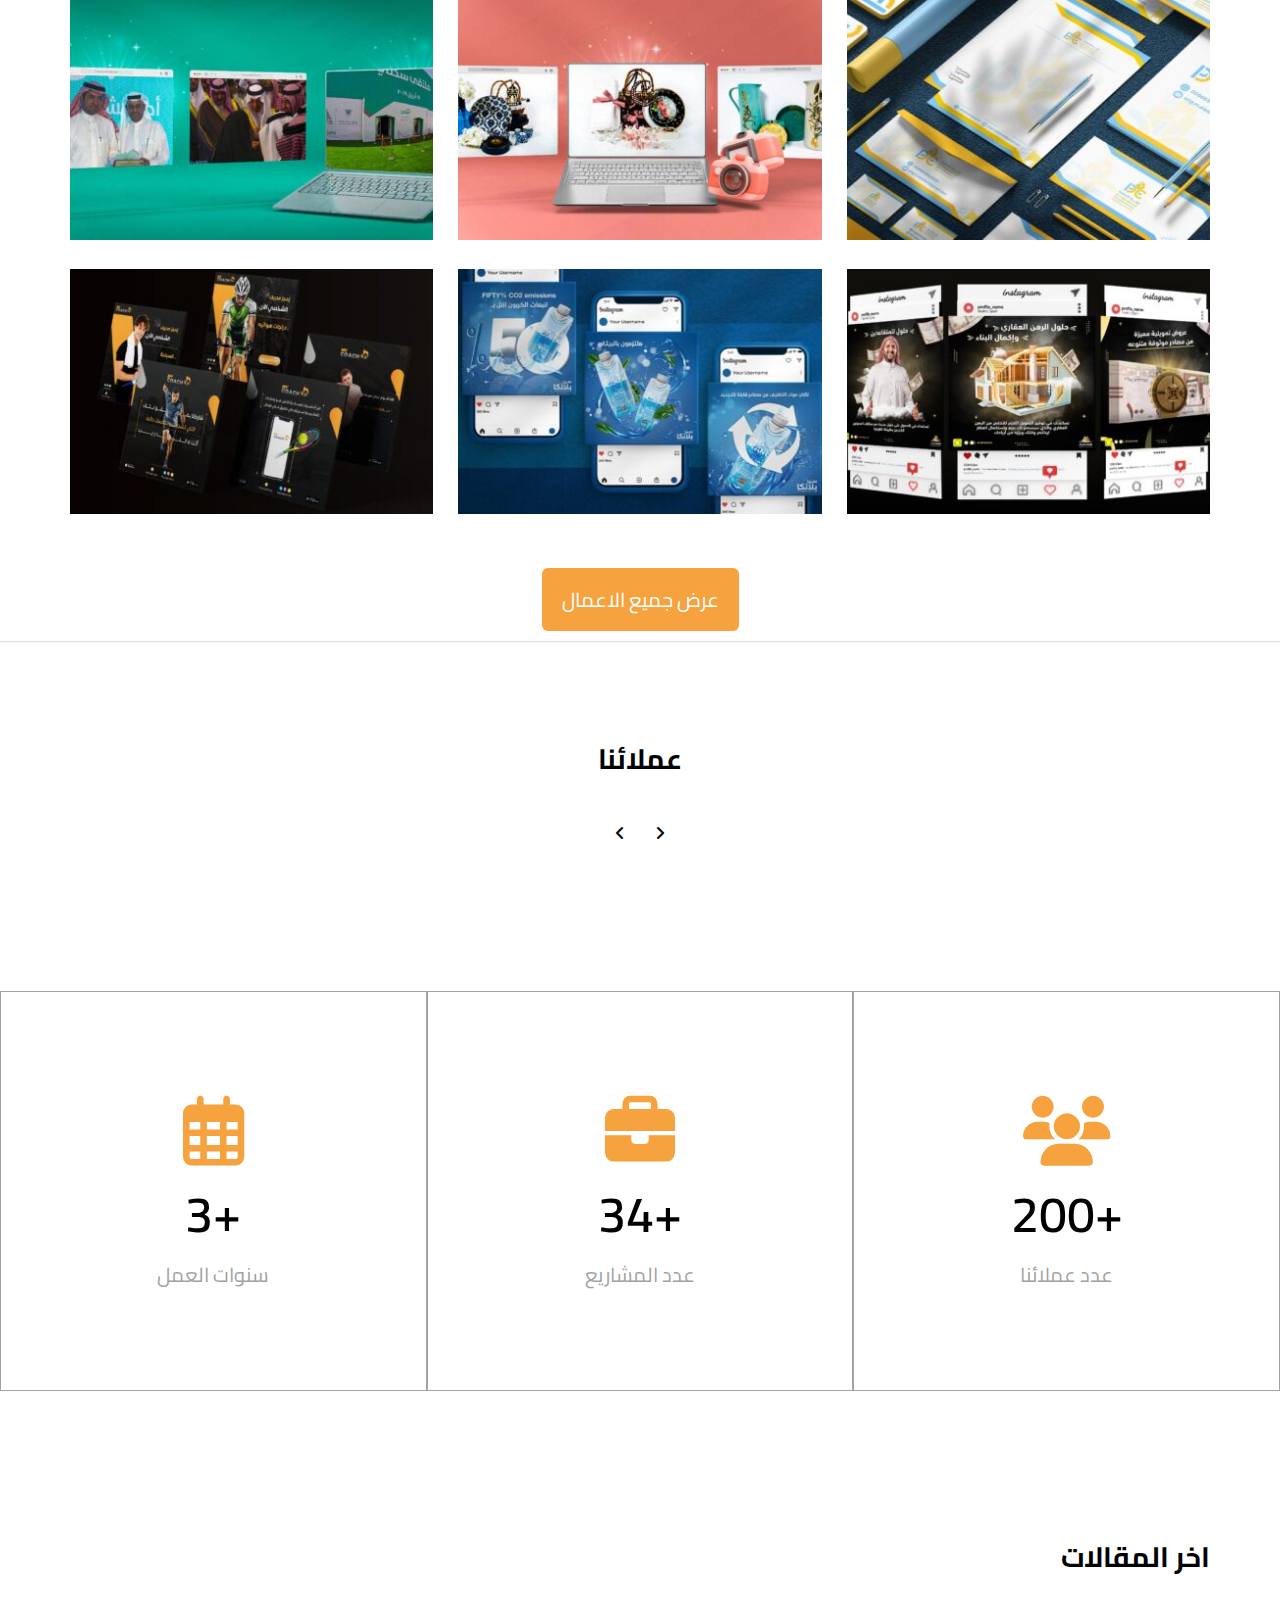
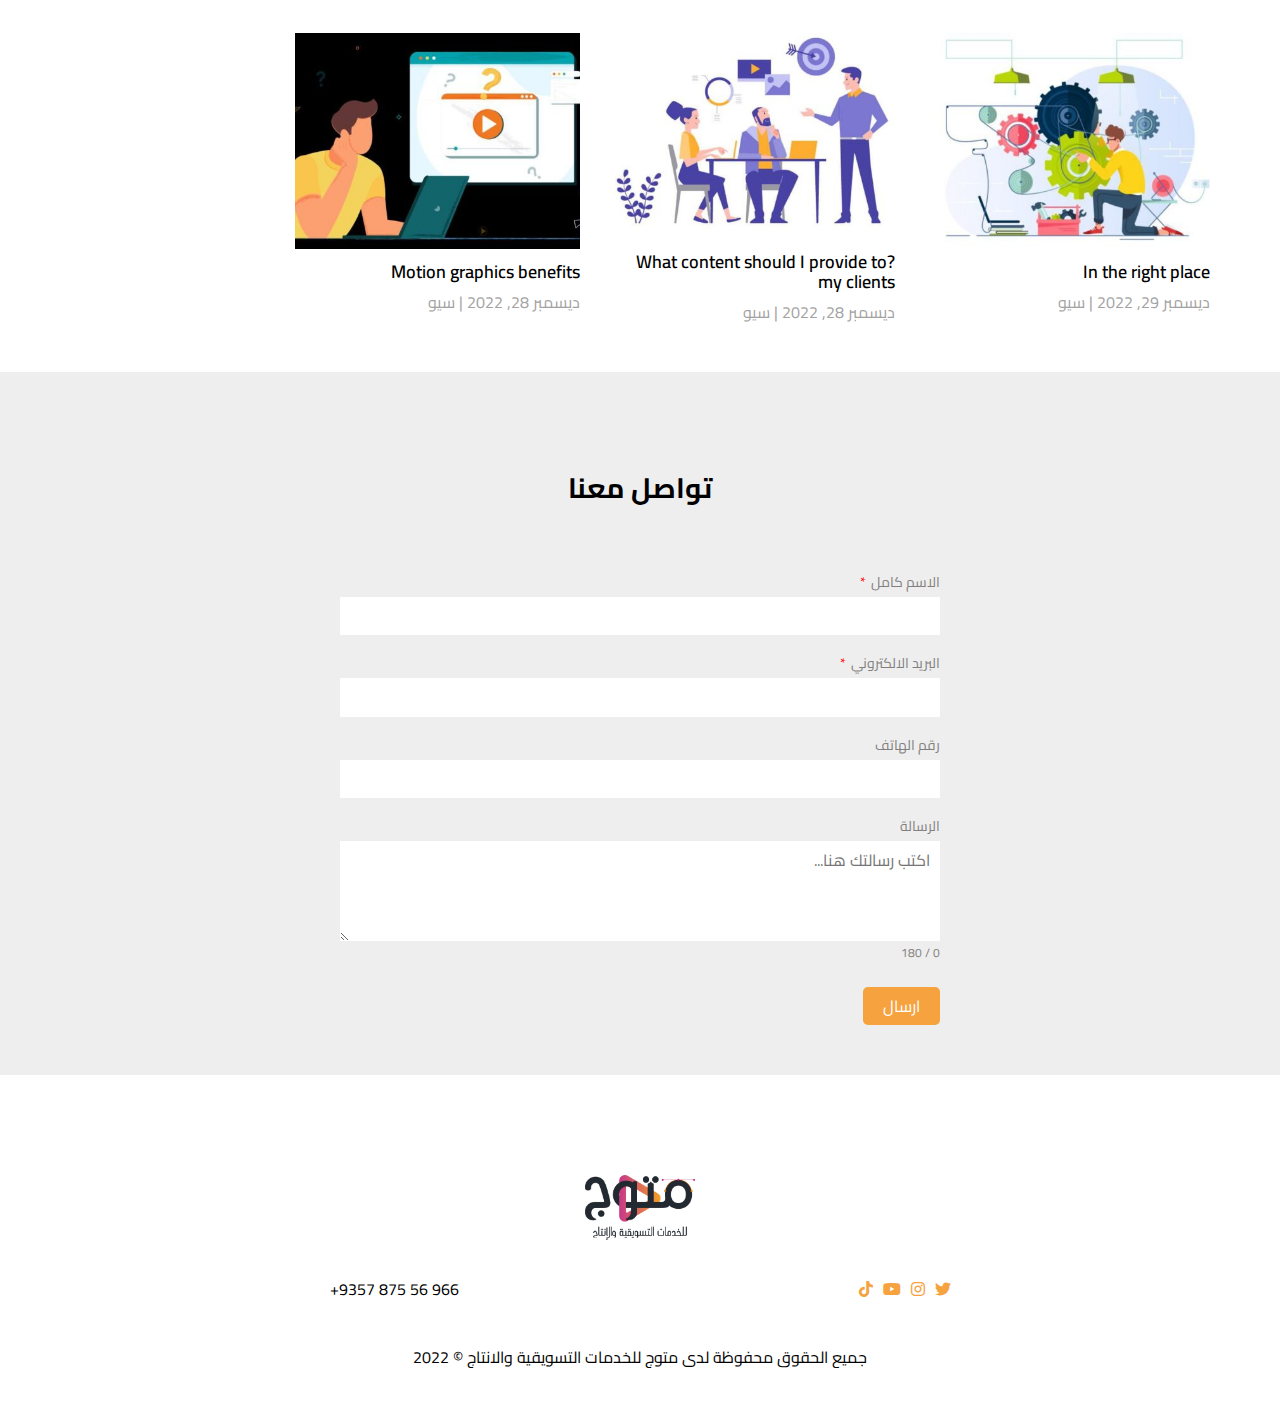
==== commit 27a6fa0a: "// Start How Much Char In TextArea" ====
--- a/index.html
+++ b/index.html
@@ -17,29 +17,48 @@
     <link rel="stylesheet" href="CSS/Normalize.css">
     <!-- Logo In Tap -->
     <link rel="icon" type="png" href="Image/logo-1-min.png">
+    <script src="https://unpkg.com/scrollreveal@4.0.0/dist/scrollreveal.min.js"></script>
     <title>الرئيسية-متوج للخدمات التسويقية والانتاج </title>
+
 </head>
 
 <body>
+
     <!-- Start header -->
-    <header>
+    <div class="overlay" id="menu-overlay"></div>
+
+    <header id="myHeader">
         <div class="container">
             <div class="logo">
-                <img src="https://motawaj.com/wp-content/uploads/2022/07/logo-1-min.png" alt="لوجو الموقع">
+                <a href="index.html">
+                    <img src="https://motawaj.com/wp-content/uploads/2022/07/logo-1-min.png" alt="لوجو الموقع">
+                </a>
             </div>
             <nav>
+                <div class="logo">
+                    <a href="index.html">
+                        <img src="https://motawaj.com/wp-content/uploads/2022/07/logo-1-min.png" alt="لوجو الموقع">
+                    </a>
+                </div>
                 <ul>
-                    <li><a href="#">الرئيسية</a></li>
-                    <li><a href="#">خدماتنا</a></li>
-                    <li><a href="#">اعمالنا</a></li>
-                    <li><a href="#">المقالات</a></li>
-                    <li><a href="#">تواصل معنا</a></li>
+                    <li><a href="index.html">الرئيسية</a></li>
+                    <li><a href="#services">خدماتنا</a></li>
+                    <li><a href="business.html">اعمالنا</a></li>
+                    <li><a href="articles.html">المقالات</a></li>
+                    <li><a href="#contact">تواصل معنا</a></li>
                     <li>
-                        <img src="Image/download.png" alt="علم الولايات المتحدة">
-                        <a href="#">English</a>
+                        <img src="Image/download1.png" alt="علم الولايات المتحدة">
+                        <a href="lang.html">English</a>
                     </li>
                 </ul>
             </nav>
+
+            <div class="bars" id="menu-toggle">
+                <div></div>
+                <div></div>
+                <div></div>
+            </div>
+
         </div>
     </header>
     <!-- End Header -->
@@ -297,6 +316,7 @@
     <!-- End Stats -->
     <!-- Start Last Articles -->
     <div class="articles">
+
         <div class="container">
             <div class="title">
                 <p>اخر المقالات</p>
@@ -326,7 +346,7 @@
     </div>
     <!-- End Last Articles -->
     <!-- Start Contact us -->
-    <div class="contact-us">
+    <div class="contact-us" id="contact">
         <div class="container">
             <div class="title">
                 <p>تواصل معنا</p>
@@ -391,29 +411,32 @@
     <!-- Start Contact Us In WhatsApp -->
     <div class="whatsApp">
         <div class="contant">
-            <span>تواصل معنا عبر الواتس اب</span>
-            <svg style="pointer-events:none; display: block; height:32px; width:32px;" width="32px" height="32px"
-                viewBox="0 0 1219.547 1225.016">
-                <path style="fill: #E0E0E0;" fill="#E0E0E0"
-                    d="M1041.858 178.02C927.206 63.289 774.753.07 612.325 0 277.617 0 5.232 272.298 5.098 606.991c-.039 106.986 27.915 211.42 81.048 303.476L0 1225.016l321.898-84.406c88.689 48.368 188.547 73.855 290.166 73.896h.258.003c334.654 0 607.08-272.346 607.222-607.023.056-162.208-63.052-314.724-177.689-429.463zm-429.533 933.963h-.197c-90.578-.048-179.402-24.366-256.878-70.339l-18.438-10.93-191.021 50.083 51-186.176-12.013-19.087c-50.525-80.336-77.198-173.175-77.16-268.504.111-278.186 226.507-504.503 504.898-504.503 134.812.056 261.519 52.604 356.814 147.965 95.289 95.36 147.728 222.128 147.688 356.948-.118 278.195-226.522 504.543-504.693 504.543z">
-                </path>
-                <linearGradient id="htwaicona-chat-s4" gradientUnits="userSpaceOnUse" x1="609.77" y1="1190.114"
-                    x2="609.77" y2="21.084">
-                    <stop offset="0" stop-color="#20b038"></stop>
-                    <stop offset="1" stop-color="#60d66a"></stop>
-                </linearGradient>
-                <path style="fill: url(#htwaicona-chat-s4);" fill="url(#htwaicona-chat-s4)"
-                    d="M27.875 1190.114l82.211-300.18c-50.719-87.852-77.391-187.523-77.359-289.602.133-319.398 260.078-579.25 579.469-579.25 155.016.07 300.508 60.398 409.898 169.891 109.414 109.492 169.633 255.031 169.57 409.812-.133 319.406-260.094 579.281-579.445 579.281-.023 0 .016 0 0 0h-.258c-96.977-.031-192.266-24.375-276.898-70.5l-307.188 80.548z">
-                </path>
-                <image overflow="visible" opacity=".08" width="682" height="639" transform="translate(270.984 291.372)">
-                </image>
-                <path fill-rule="evenodd" clip-rule="evenodd" style="fill: #FFFFFF;" fill="#FFF"
-                    d="M462.273 349.294c-11.234-24.977-23.062-25.477-33.75-25.914-8.742-.375-18.75-.352-28.742-.352-10 0-26.25 3.758-39.992 18.766-13.75 15.008-52.5 51.289-52.5 125.078 0 73.797 53.75 145.102 61.242 155.117 7.5 10 103.758 166.266 256.203 226.383 126.695 49.961 152.477 40.023 179.977 37.523s88.734-36.273 101.234-71.297c12.5-35.016 12.5-65.031 8.75-71.305-3.75-6.25-13.75-10-28.75-17.5s-88.734-43.789-102.484-48.789-23.75-7.5-33.75 7.516c-10 15-38.727 48.773-47.477 58.773-8.75 10.023-17.5 11.273-32.5 3.773-15-7.523-63.305-23.344-120.609-74.438-44.586-39.75-74.688-88.844-83.438-103.859-8.75-15-.938-23.125 6.586-30.602 6.734-6.719 15-17.508 22.5-26.266 7.484-8.758 9.984-15.008 14.984-25.008 5-10.016 2.5-18.773-1.25-26.273s-32.898-81.67-46.234-111.326z">
-                </path>
-                <path style="fill: #FFFFFF;" fill="#FFF"
-                    d="M1036.898 176.091C923.562 62.677 772.859.185 612.297.114 281.43.114 12.172 269.286 12.039 600.137 12 705.896 39.633 809.13 92.156 900.13L7 1211.067l318.203-83.438c87.672 47.812 186.383 73.008 286.836 73.047h.255.003c330.812 0 600.109-269.219 600.25-600.055.055-160.343-62.328-311.108-175.649-424.53zm-424.601 923.242h-.195c-89.539-.047-177.344-24.086-253.93-69.531l-18.227-10.805-188.828 49.508 50.414-184.039-11.875-18.867c-49.945-79.414-76.312-171.188-76.273-265.422.109-274.992 223.906-498.711 499.102-498.711 133.266.055 258.516 52 352.719 146.266 94.195 94.266 146.031 219.578 145.992 352.852-.118 274.999-223.923 498.749-498.899 498.749z">
-                </path>
-            </svg>
+            <a href="#">
+                <span>تواصل معنا عبر الواتس اب</span>
+                <svg style="pointer-events:none; display: block; height:32px; width:32px;" width="32px" height="32px"
+                    viewBox="0 0 1219.547 1225.016">
+                    <path style="fill: #E0E0E0;" fill="#E0E0E0"
+                        d="M1041.858 178.02C927.206 63.289 774.753.07 612.325 0 277.617 0 5.232 272.298 5.098 606.991c-.039 106.986 27.915 211.42 81.048 303.476L0 1225.016l321.898-84.406c88.689 48.368 188.547 73.855 290.166 73.896h.258.003c334.654 0 607.08-272.346 607.222-607.023.056-162.208-63.052-314.724-177.689-429.463zm-429.533 933.963h-.197c-90.578-.048-179.402-24.366-256.878-70.339l-18.438-10.93-191.021 50.083 51-186.176-12.013-19.087c-50.525-80.336-77.198-173.175-77.16-268.504.111-278.186 226.507-504.503 504.898-504.503 134.812.056 261.519 52.604 356.814 147.965 95.289 95.36 147.728 222.128 147.688 356.948-.118 278.195-226.522 504.543-504.693 504.543z">
+                    </path>
+                    <linearGradient id="htwaicona-chat-s4" gradientUnits="userSpaceOnUse" x1="609.77" y1="1190.114"
+                        x2="609.77" y2="21.084">
+                        <stop offset="0" stop-color="#20b038"></stop>
+                        <stop offset="1" stop-color="#60d66a"></stop>
+                    </linearGradient>
+                    <path style="fill: url(#htwaicona-chat-s4);" fill="url(#htwaicona-chat-s4)"
+                        d="M27.875 1190.114l82.211-300.18c-50.719-87.852-77.391-187.523-77.359-289.602.133-319.398 260.078-579.25 579.469-579.25 155.016.07 300.508 60.398 409.898 169.891 109.414 109.492 169.633 255.031 169.57 409.812-.133 319.406-260.094 579.281-579.445 579.281-.023 0 .016 0 0 0h-.258c-96.977-.031-192.266-24.375-276.898-70.5l-307.188 80.548z">
+                    </path>
+                    <image overflow="visible" opacity=".08" width="682" height="639"
+                        transform="translate(270.984 291.372)">
+                    </image>
+                    <path fill-rule="evenodd" clip-rule="evenodd" style="fill: #FFFFFF;" fill="#FFF"
+                        d="M462.273 349.294c-11.234-24.977-23.062-25.477-33.75-25.914-8.742-.375-18.75-.352-28.742-.352-10 0-26.25 3.758-39.992 18.766-13.75 15.008-52.5 51.289-52.5 125.078 0 73.797 53.75 145.102 61.242 155.117 7.5 10 103.758 166.266 256.203 226.383 126.695 49.961 152.477 40.023 179.977 37.523s88.734-36.273 101.234-71.297c12.5-35.016 12.5-65.031 8.75-71.305-3.75-6.25-13.75-10-28.75-17.5s-88.734-43.789-102.484-48.789-23.75-7.5-33.75 7.516c-10 15-38.727 48.773-47.477 58.773-8.75 10.023-17.5 11.273-32.5 3.773-15-7.523-63.305-23.344-120.609-74.438-44.586-39.75-74.688-88.844-83.438-103.859-8.75-15-.938-23.125 6.586-30.602 6.734-6.719 15-17.508 22.5-26.266 7.484-8.758 9.984-15.008 14.984-25.008 5-10.016 2.5-18.773-1.25-26.273s-32.898-81.67-46.234-111.326z">
+                    </path>
+                    <path style="fill: #FFFFFF;" fill="#FFF"
+                        d="M1036.898 176.091C923.562 62.677 772.859.185 612.297.114 281.43.114 12.172 269.286 12.039 600.137 12 705.896 39.633 809.13 92.156 900.13L7 1211.067l318.203-83.438c87.672 47.812 186.383 73.008 286.836 73.047h.255.003c330.812 0 600.109-269.219 600.25-600.055.055-160.343-62.328-311.108-175.649-424.53zm-424.601 923.242h-.195c-89.539-.047-177.344-24.086-253.93-69.531l-18.227-10.805-188.828 49.508 50.414-184.039-11.875-18.867c-49.945-79.414-76.312-171.188-76.273-265.422.109-274.992 223.906-498.711 499.102-498.711 133.266.055 258.516 52 352.719 146.266 94.195 94.266 146.031 219.578 145.992 352.852-.118 274.999-223.923 498.749-498.899 498.749z">
+                    </path>
+                </svg>
+            </a>
         </div>
     </div>
     <!-- End Contact Us In WhatsApp -->
@@ -424,6 +447,10 @@
     </div>
     <!-- End Scroll To Top -->
 
+
+    <!-- <script src="https://unpkg.com/scrollreveal"></script>
+    <script src="https://unpkg.com/scrollreveal@4.3.2/dist/scrollreveal.min.js"></script> -->
+
     <script src="JS/main.js"></script>
 
 </html>--- a/CSS/style.css
+++ b/CSS/style.css
@@ -100,14 +100,22 @@
   color: #333;
   padding: 15px 0;
   position: fixed;
-  z-index: 1000;
+  z-index: 999;
   width: 100%;
   box-shadow: 0 0 4px 0 rgba(0, 0, 0, 0.08), 0 2px 4px 0 rgba(0, 0, 0, 0.12);
+  transition: top 0.3s ease-in-out;
+  top: 0;
 }
 
 header .container {
   display: flex;
   align-items: center;
+}
+
+@media (max-width: 1200px) {
+  header .container {
+    justify-content: space-between;
+  }
 }
 
 header .logo img {
@@ -118,6 +126,80 @@
   flex: 1;
 }
 
+header .container nav .logo {
+  display: none;
+}
+
+header .container .bars {
+  display: none;
+  height: fit-content;
+  cursor: pointer;
+  padding: 3px 8px;
+  border-radius: 5px;
+  transition: var(--main-transition);
+}
+
+header .container .bars:hover {
+  background-color: #f6f4ff;
+}
+
+header .container .bars div {
+  width: 30px;
+  height: 2px;
+  margin: 6px 0;
+  background-color: #212526;
+}
+
+@media (max-width: 1200px) {
+  header .container .bars {
+    display: block;
+  }
+}
+
+@media (max-width: 1200px) {
+  header .container nav {
+    position: absolute;
+    right: -300px;
+    top: 0;
+    z-index: 9999999;
+    padding-top: 20px;
+    padding-right: 10px;
+    width: 280px;
+    height: 100vh;
+    background-color: white;
+    transition: var(--main-transition);
+    box-shadow: 2px 0 20px 0 rgb(0, 0, 0, 0.05);
+  }
+  header .container nav .logo {
+    display: block;
+    width: 110px;
+    display: flex;
+    align-items: center;
+    margin-left: 30px;
+  }
+  header .container .bars {
+    display: block;
+  }
+  header .container nav ul {
+    display: block;
+    padding: 0 20px;
+    margin-top: 30px;
+    list-style: none;
+    display: flex;
+    margin: 0;
+    padding: 0;
+    justify-content: center;
+    align-items: center;
+    flex-direction: column;
+  }
+  header .container nav ul li {
+    width: 100%;
+    justify-content: center;
+    align-items: center;
+    padding: 20px;
+  }
+}
+
 nav ul {
   list-style: none;
   display: flex;
@@ -131,9 +213,24 @@
 }
 
 nav a {
-  text-decoration: none;
   color: #333;
   font-weight: 500;
+  transition: var(--main-transition);
+}
+
+.overlay {
+  position: fixed;
+  top: 0;
+  left: 0;
+  width: 100%;
+  height: 100%;
+  background-color: rgba(0, 0, 0, 0.7);
+  display: none;
+  z-index: 999;
+}
+
+body.menu-open {
+  overflow: hidden;
 }
 /* End header */
 
@@ -148,6 +245,7 @@
   max-width: 100%;
   background-image: url(../Image/landing-page-2.jpg);
   background-size: cover;
+  background-repeat: no-repeat;
   height: 120vh;
 }
 /* End Landing */
@@ -158,6 +256,12 @@
   background-size: cover;
   position: relative;
   height: 400px;
+}
+
+@media (max-width: 767px) {
+  .definition {
+    height: 500px;
+  }
 }
 
 .definition::after {
@@ -175,15 +279,20 @@
   align-items: center;
   justify-content: center;
   flex-direction: column;
-  position: absolute;
-  top: 50%;
-  left: 50%;
-  transform: translate(-50%, -50%);
   text-align: center;
-  width: 100%;
+  width: 80%;
+  margin: 0 auto;
+  position: relative;
   z-index: 10;
+  top: 20%;
   line-height: var(--main-line-height);
-  width: 75%;
+}
+
+@media (max-width: 767px) {
+  .definition .def {
+    width: 100%;
+    top: 15%;
+  }
 }
 
 .definition .def p {
@@ -249,6 +358,12 @@
   .advantages .container {
     flex-direction: column;
   }
+  .advantages .container .image img {
+    width: 100%;
+  }
+  .advantages .container .our-advantages {
+    margin: 10%;
+  }
 }
 
 .advantages .container .our-advantages {
@@ -272,16 +387,17 @@
 .latest-business {
   padding-top: var(--main-padding-top);
   position: relative;
-  display: flex;
-  align-items: center;
-  justify-content: center;
-  flex-direction: column;
+  /* display: flex;
+  align-items: center;
+  justify-content: center;
+  flex-direction: column; */
 }
 
 .latest-business .container {
   display: grid;
   grid-template-columns: repeat(auto-fill, minmax(300px, 1fr));
   gap: 25px;
+  margin: 0 auto;
 }
 
 .latest-business .container .image {
@@ -292,8 +408,13 @@
 
 .latest-business .container .image img {
   width: 100%;
-  max-width: 100%;
   transition: transform 0.3s ease;
+}
+
+@media (max-width: 767px) {
+  .latest-business .container .image {
+    width: 100%;
+  }
 }
 
 .latest-business .container .image:hover img {
@@ -411,6 +532,27 @@
   align-items: center;
   justify-content: center;
   width: 100%;
+  background-color: var(--main-color);
+}
+
+@media (max-width: 991px) {
+  .stats .contant {
+    flex-direction: column;
+    margin: 0 auto;
+  }
+  .stats .contant .customers-number,
+  .stats .contant .project-number,
+  .stats .contant .year-number {
+    width: 90% !important;
+  }
+  .stats .contant {
+    background-color: white;
+  }
+  .stats .contant .customers-number:hover,
+  .stats .contant .project-number:hover,
+  .stats .contant .year-number:hover {
+    transform: none !important;
+  }
 }
 
 .stats .contant .customers-number,
@@ -425,12 +567,13 @@
   gap: 20px;
   border: 1px solid #a2a2a2;
   transition: var(--main-transition);
+  background-color: white;
 }
 
 .stats .contant .customers-number:hover,
 .stats .contant .project-number:hover,
 .stats .contant .year-number:hover {
-  border: 20px solid var(--main-color);
+  transform: scale(0.85);
 }
 
 .stats .contant .customers-number i,
@@ -453,6 +596,12 @@
   color: #a2a2a2;
   font-size: 20px;
 }
+
+.stats .contant .customers-number:hover p,
+.stats .contant .project-number:hover p,
+.stats .contant .year-number:hover p {
+  color: var(--main-color);
+}
 /* End Stats */
 /* Start Articles */
 .articles {
@@ -473,6 +622,15 @@
   gap: 30px;
 }
 
+@media (max-width: 991px) {
+  .articles .container .content {
+    flex-direction: column;
+  }
+  .articles .container .content .art {
+    width: 80% !important;
+  }
+}
+
 .articles .container .content .art {
   width: 25%;
 }
@@ -484,8 +642,6 @@
 }
 
 .articles .container .content .art h4 {
-  cursor: pointer;
-  transition: var(--main-transition);
   margin-bottom: 10px;
   font-size: 18px;
   font-weight: 600;
@@ -501,7 +657,6 @@
 
 .articles .container .content .art p span {
   cursor: pointer;
-  transition: var(--main-transition);
 }
 
 .articles .container .content .art p span:hover {
@@ -522,8 +677,6 @@
   align-items: center;
   justify-content: flex-start;
   flex-direction: column;
-  padding-left: 30%;
-  padding-right: 30%;
 }
 
 .contact-us .container .form form .name,
@@ -545,10 +698,27 @@
 
 .contact-us .container .form form input,
 .contact-us .container .form form textarea {
-  width: 600px;
+  width: 100%;
   padding: 10px;
   border: none;
   margin-top: 7px;
+}
+
+@media (max-width: 767px) {
+  .contact-us .container .form form input,
+  .contact-us .container .form form textarea {
+    width: 400px !important;
+  }
+  .contact-us .container .form form textarea {
+    min-width: 90% !important;
+  }
+}
+
+@media (max-width: 480px) {
+  .contact-us .container .form form input,
+  .contact-us .container .form form textarea {
+    width: 250px !important;
+  }
 }
 
 .contact-us .container .form form textarea {
@@ -638,7 +808,7 @@
 footer .container .logo img {
   display: block;
   margin: 0 auto 30px;
-  width: 15%;
+  width: 110px;
   max-width: 100%;
 }
 
@@ -647,6 +817,13 @@
   align-items: center;
   gap: 400px;
   margin-bottom: 50px;
+}
+
+@media (max-width: 767px) {
+  footer .container .contact {
+    flex-direction: column;
+    gap: 20px;
+  }
 }
 
 footer .container .contact .phone p {
@@ -681,6 +858,7 @@
 
 footer .container .social i:hover {
   color: black;
+  cursor: pointer;
 }
 
 footer .container .end {
@@ -698,7 +876,7 @@
   z-index: 100000;
 }
 
-.whatsApp .contant {
+.whatsApp .contant a {
   display: flex;
   align-items: center;
 }
@@ -726,3 +904,210 @@
   background-color: #d72498;
 }
 /* End Scroll To Top */
+
+.land {
+  position: relative;
+  width: 100%;
+  height: 350px;
+  display: flex;
+  justify-content: center;
+  align-items: center;
+  background-image: url("../Image/Untitled-1-1.png");
+  background-size: cover;
+  background-position: center;
+  background-position-y: 60px;
+}
+
+.land .text {
+  color: white;
+  position: absolute;
+  top: 50%;
+  left: 50%;
+  transform: translate(-50%, -50%);
+  text-align: center;
+  display: flex;
+  align-items: center;
+  justify-content: center;
+  flex-direction: column;
+  gap: 50px;
+}
+
+.land .title {
+  font-size: 60px;
+  margin-bottom: 20px;
+  margin-top: 80px;
+}
+
+.land .all {
+  font-size: 14px;
+}
+
+.land .link {
+  color: inherit;
+}
+
+.land .link::before {
+  content: "";
+  width: 25%;
+  height: 2px;
+  position: absolute;
+  bottom: 0;
+  right: 40px;
+  background-color: white;
+  transform-origin: right;
+  transform: scaleX(0);
+  transition: transform 0.3s ease-in-out;
+}
+
+.land .link:hover:before {
+  transform: scaleX(1);
+}
+
+.land .arrow {
+  font-size: 30px;
+  margin: 0 10px;
+}
+
+.business {
+  margin-bottom: calc(var(--main-padding-bottom) * 3);
+}
+
+.image-fullscreen {
+  position: fixed;
+  top: 0;
+  left: 0;
+  right: 0;
+  bottom: 0;
+  background-color: rgba(0, 0, 0, 0.8);
+  display: flex;
+  align-items: center;
+  justify-content: center;
+  z-index: 1000;
+  cursor: pointer;
+}
+
+.image-fullscreen img {
+  width: 100%;
+  height: 100%;
+  object-fit: contain;
+  cursor: pointer;
+}
+
+.close-button {
+  position: absolute;
+  top: 20px;
+  right: 20px;
+  cursor: pointer;
+  font-size: 24px;
+  color: white;
+}
+
+.pag2 {
+  border-top: 1px solid #a9a2a2;
+}
+
+.articles {
+  padding-top: var(--main-padding-top);
+  padding-bottom: var(--main-padding-bottom);
+  position: relative;
+}
+
+.articles .title {
+  justify-content: flex-start;
+  margin-bottom: 50px;
+}
+
+.articles .container .content {
+  display: flex;
+  align-items: center;
+  justify-content: flex-start;
+  gap: 30px;
+}
+
+.articles .container .content .art {
+  width: 25%;
+}
+
+.articles .container .content .art img {
+  width: 100%;
+  margin-bottom: 10px;
+  cursor: pointer;
+}
+
+.articles .container .content .art h4 {
+  margin-bottom: 10px;
+  font-size: 18px;
+  font-weight: 600;
+}
+
+.articles .container .content .art h4:hover {
+  color: var(--main-color);
+  cursor: pointer;
+}
+
+.articles .container .content .art p {
+  color: #a2a2a2;
+}
+
+.articles .container .content .art p span {
+  cursor: pointer;
+}
+
+.articles .container .content .art p span:hover {
+  color: var(--main-color);
+}
+
+.articles1 {
+  margin-bottom: 200px;
+}
+
+.articles .content1 {
+  display: grid !important;
+  grid-template-columns: repeat(auto-fill, minmax(250px, auto)) !important;
+  gap: 10px;
+}
+
+.articles .content1 .art {
+  width: 100% !important;
+  margin-bottom: 20px;
+}
+
+.pagination {
+  display: flex;
+  align-items: center;
+  justify-content: center;
+  margin-top: 100px;
+}
+
+.pagination .arrow {
+  font-size: 20px;
+  cursor: pointer;
+  display: inline-block;
+  margin: 0 10px;
+  padding: 10px 15px;
+  background-color: #f2f2f2;
+  border: 1px solid #ccc;
+}
+
+.pagination .arrow:hover {
+  color: var(--main-color);
+}
+
+#pagination a {
+  display: inline-block;
+  margin: 0 5px;
+  padding: 10px 15px;
+  background-color: #f2f2f2;
+  border: 1px solid #ccc;
+  color: #a9a2a2;
+}
+
+#pagination a:hover {
+  background-color: var(--main-color);
+  color: white;
+}
+
+#pagination a.active {
+  background-color: #f5a23f;
+  color: #fff;
+}
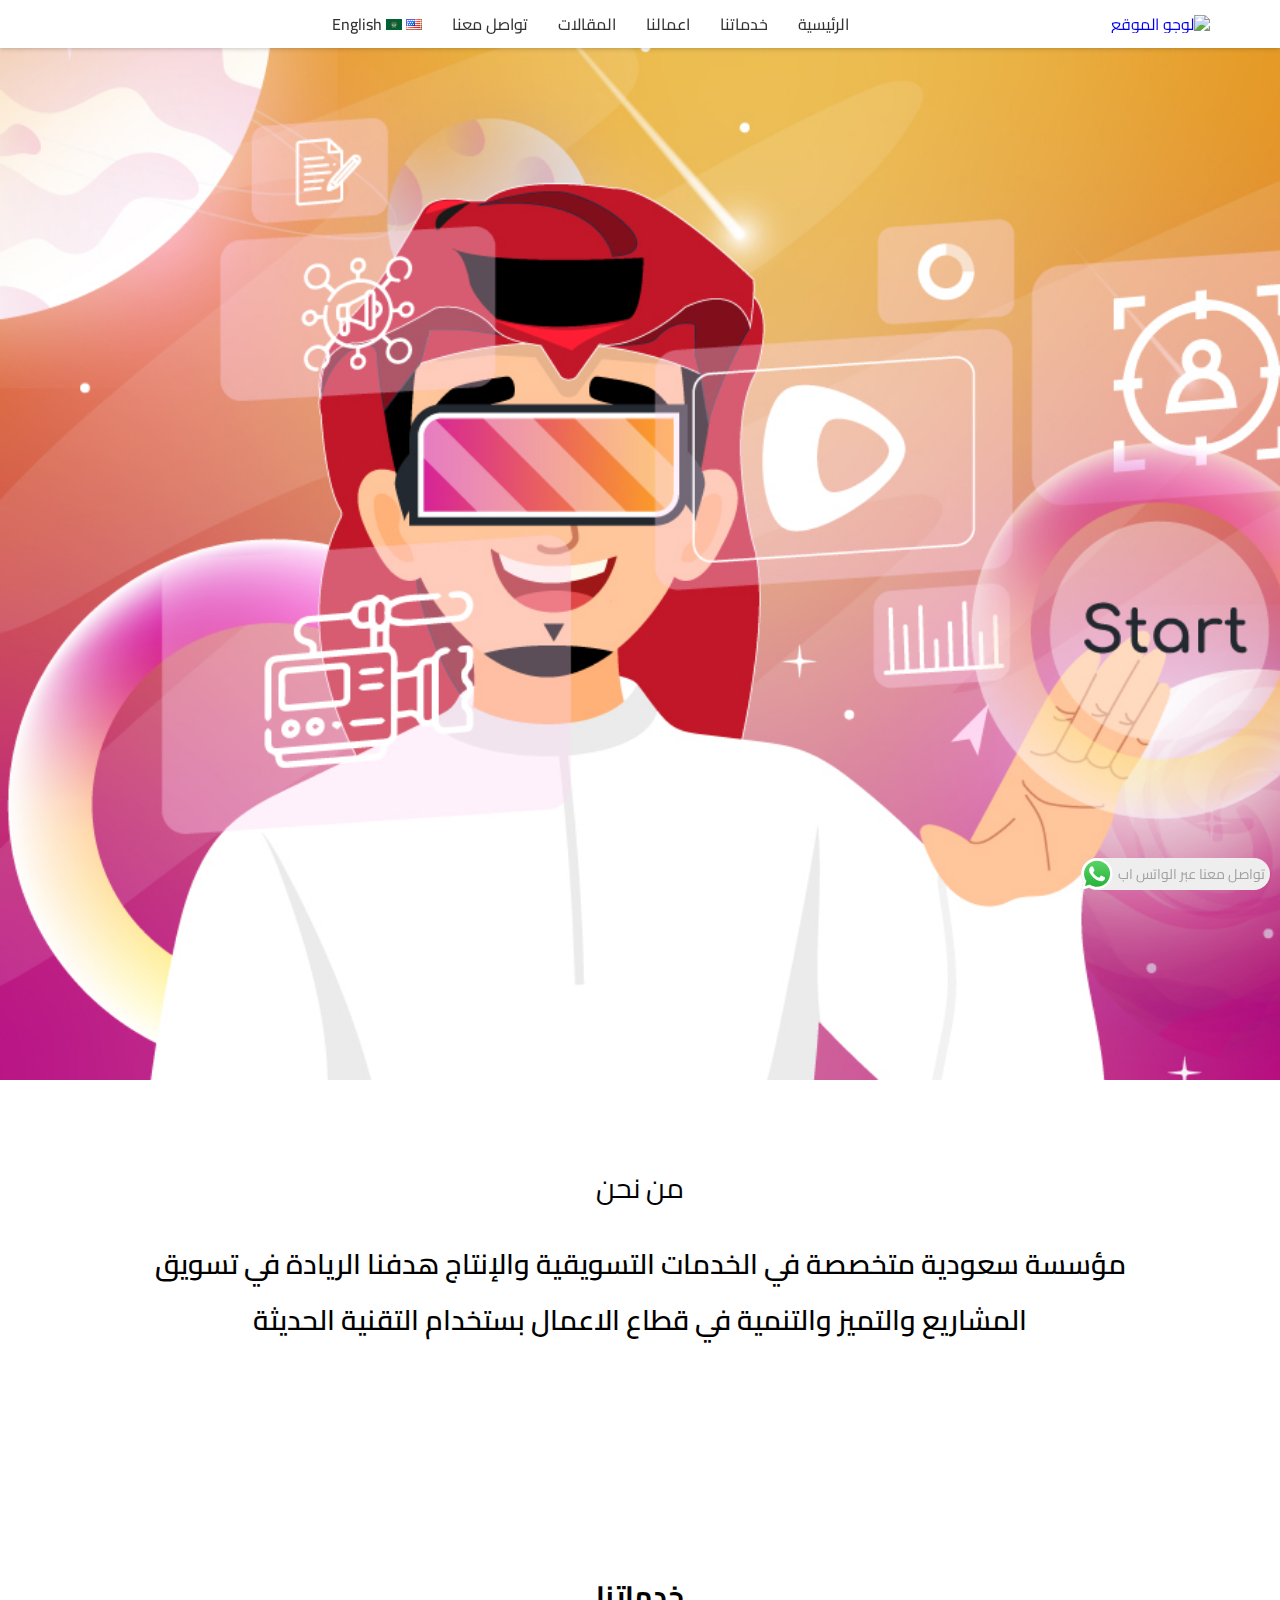
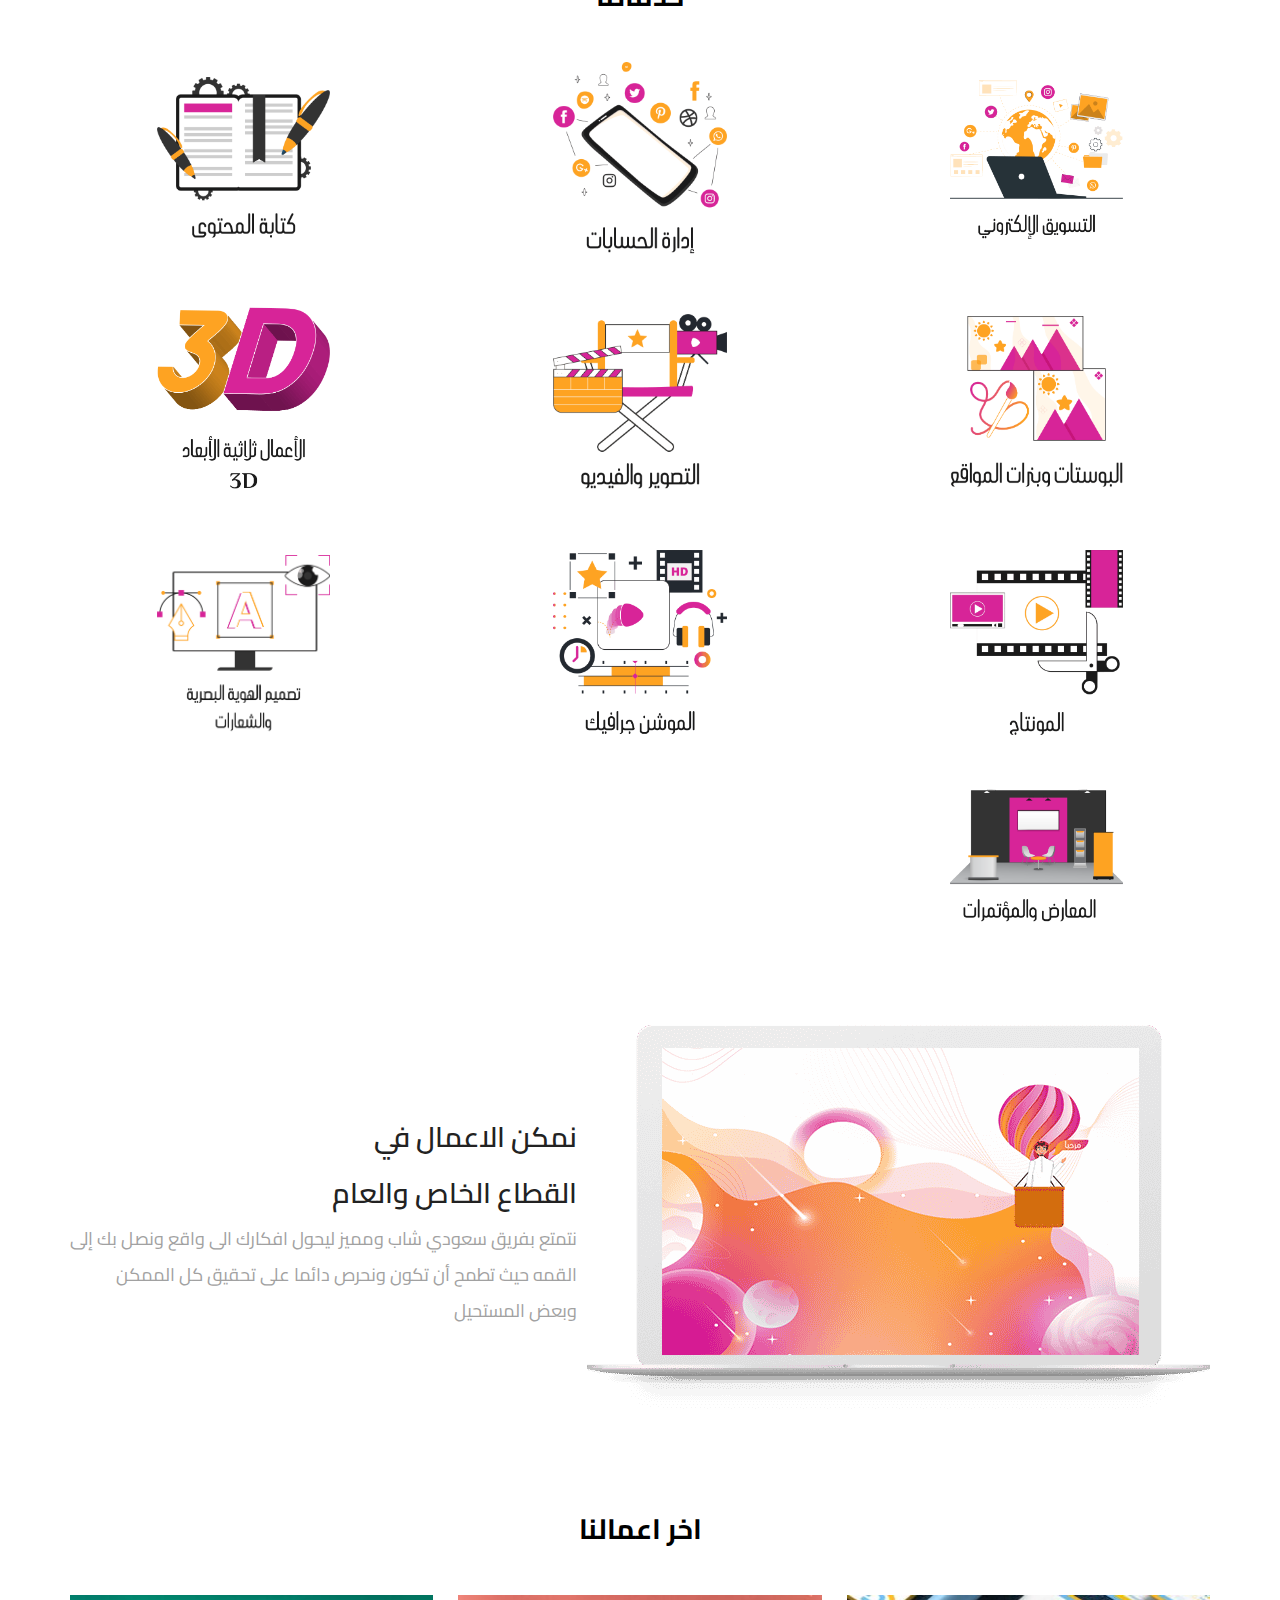
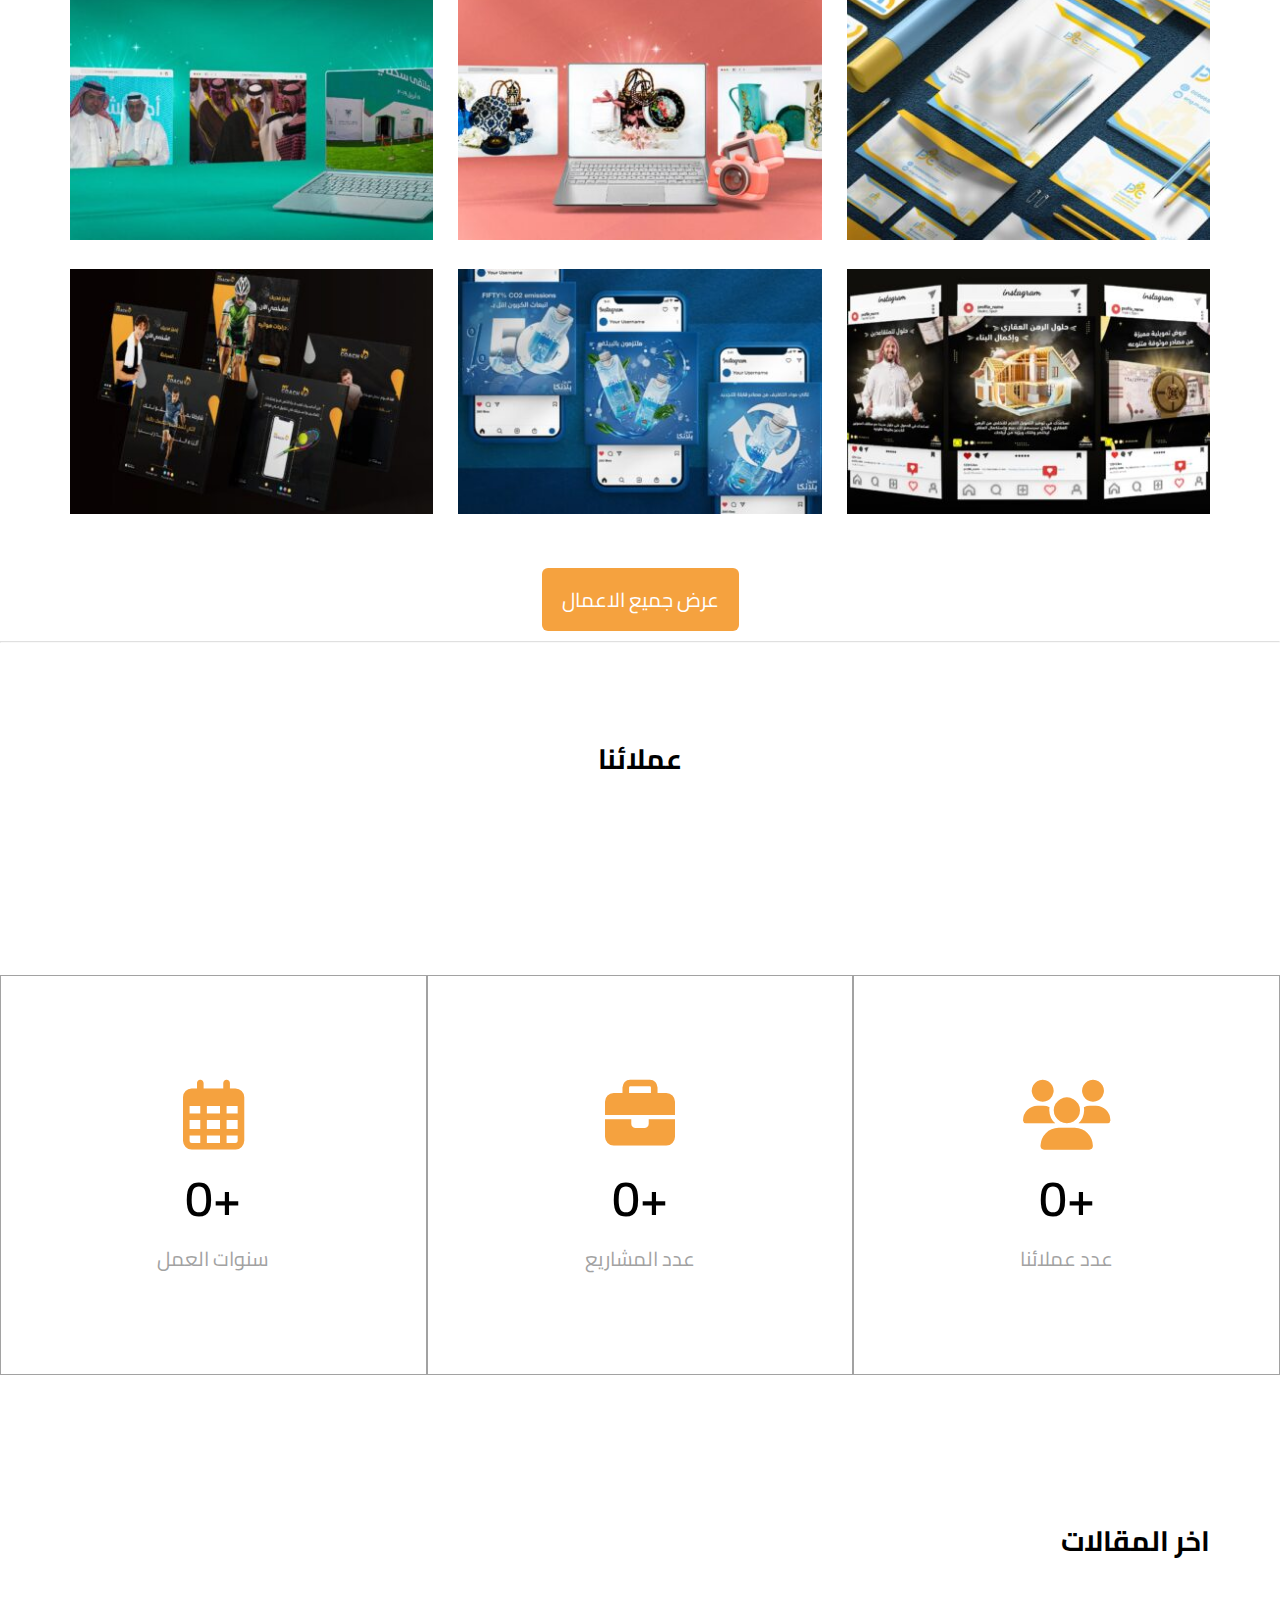
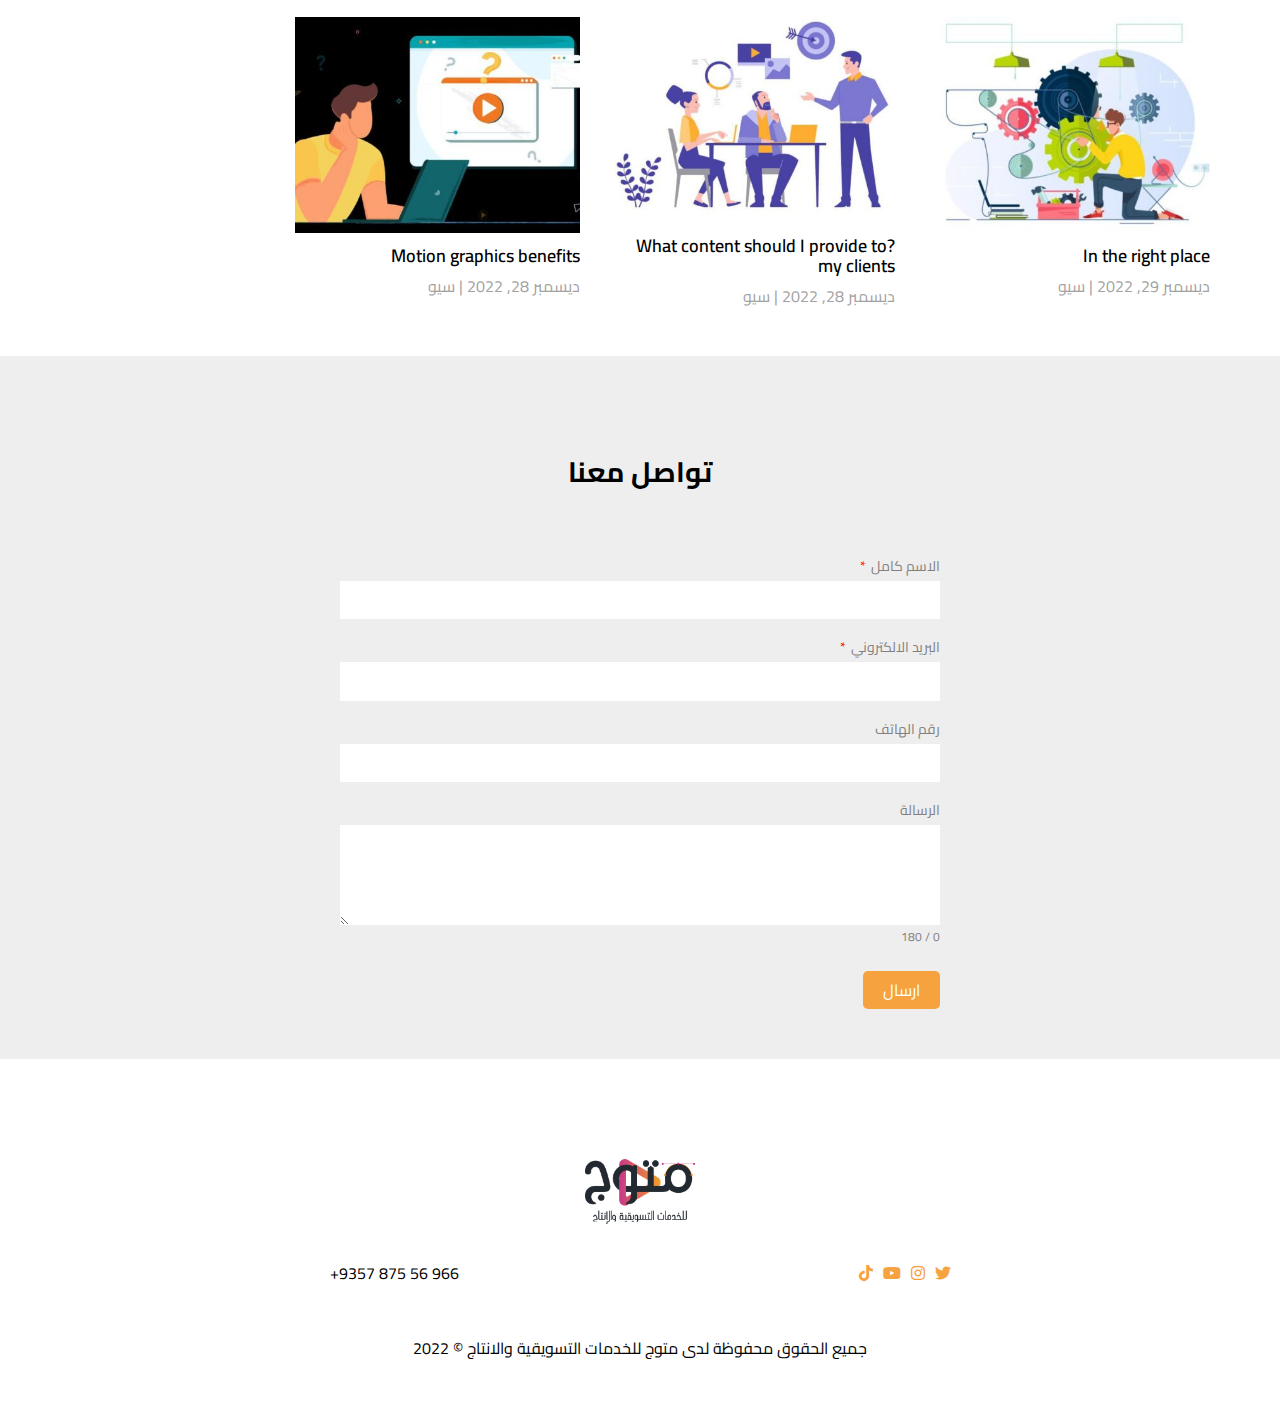
==== commit d29cfede: "new update" ====
--- a/index.html
+++ b/index.html
@@ -41,15 +41,17 @@
                     </a>
                 </div>
                 <ul>
-                    <li><a href="index.html">الرئيسية</a></li>
-                    <li><a href="#services">خدماتنا</a></li>
-                    <li><a href="business.html">اعمالنا</a></li>
-                    <li><a href="articles.html">المقالات</a></li>
-                    <li><a href="#contact">تواصل معنا</a></li>
-                    <li>
-                        <img src="Image/download1.png" alt="علم الولايات المتحدة">
-                        <a href="lang.html">English</a>
+                    <li><a href="index.html" data-i18n="الرئيسية">الرئيسية</a></li>
+                    <li><a href="#services" data-i18n="خدماتنا">خدماتنا</a></li>
+                    <li><a href="business.html" data-i18n="اعمالنا">اعمالنا</a></li>
+                    <li><a href="articles.html" data-i18n="المقالات">المقالات</a></li>
+                    <li><a href="#contact" data-i18n="تواصل معنا">تواصل معنا</a></li>
+                    <li class="en">
+                        <img src="Image/download1.png" alt="" class="ar-image">
+                        <img src="Image/download.png" alt="" class="en-image">
+                        <a href="#" data-i18n="english">English</a>
                     </li>
+
                 </ul>
             </nav>
 
@@ -71,8 +73,8 @@
     <!-- Start Definition -->
     <div class="definition">
         <div class="def">
-            <p>من نحن</p>
-            <h4>
+            <p data-i18n="من نحن">من نحن</p>
+            <h4 data-i18n="مؤسسة سعودية">
                 مؤسسة سعودية متخصصة في الخدمات التسويقية والإنتاج هدفنا الريادة في تسويق المشاريع والتميز والتنمية في
                 قطاع الاعمال
                 بستخدام التقنية الحديثة
@@ -83,7 +85,7 @@
     <!-- Start Services -->
     <div class="services" id="services">
         <div class="title">
-            <p>خدماتنا</p>
+            <p data-i18n="خدماتنا">خدماتنا</p>
         </div>
         <div class="container">
 
@@ -138,11 +140,11 @@
                 <img src="Image/macbook-04.png" alt="macbook">
             </div>
             <div class="our-advantages">
-                <h4>
+                <h4 data-i18n="نمكن">
                     نمكن الاعمال في <br>
                     القطاع الخاص والعام
                 </h4>
-                <p>
+                <p data-i18n="نتمتع بفريق">
                     نتمتع بفريق سعودي شاب ومميز ليحول افكارك الى واقع ونصل بك إلى القمه حيث تطمح أن تكون ونحرص دائما على
                     تحقيق كل الممكن
                     وبعض المستحيل
@@ -154,7 +156,7 @@
     <!-- Start Latest Business -->
     <div class="latest-business">
         <div class="title">
-            <p>اخر اعمالنا</p>
+            <p data-i18n="اخر اعمالنا">اخر اعمالنا</p>
         </div>
         <div class="container">
 
@@ -185,12 +187,258 @@
 
         </div>
         <div class="view-all">
-            <button>عرض جميع الاعمال</button>
+            <button data-i18n="عرض جميع الاعمال">عرض جميع الاعمال</button>
         </div>
     </div>
     <!-- End Latest Business -->
     <hr style="opacity: 30%;">
     <!-- Start Our Customers -->
+    <div class="wrapper">
+        <div class="title">
+            <p data-i18n="عملائنا">عملائنا</p>
+        </div>
+        <!-- <div class="container">
+
+            <i id="left" class="fa-solid fa-angle-left"></i>
+            <ul class="carousel">
+
+                <li class="card">
+                    <div class="img">
+                        <a href="#">
+                            <img src="Image/shufill1.png" alt="">
+                        </a>
+                    </div>
+                </li>
+
+                <li class="card">
+                    <div class="img">
+                        <a href="#">
+                            <img src="Image/shufill2.png" alt="">
+                        </a>
+                    </div>
+                </li>
+
+                <li class="card">
+                    <div class="img">
+                        <a href="#">
+                            <img src="Image/shufill3.png" alt="">
+                        </a>
+                    </div>
+                </li>
+
+                <li class="card">
+                    <div class="img">
+                        <a href="#">
+                            <img src="Image/shufill4.png" alt="">
+                        </a>
+                    </div>
+                </li>
+
+                <li class="card">
+                    <div class="img">
+                        <a href="#">
+                            <img src="Image/shufill5.png" alt="">
+                        </a>
+                    </div>
+                </li>
+
+                <li class="card">
+                    <div class="img">
+                        <a href="#">
+                            <img src="Image/shufill6.png" alt="">
+                        </a>
+                    </div>
+                </li>
+
+                <li class="card">
+                    <div class="img">
+                        <a href="#">
+                            <img src="Image/shufill7.png" alt="">
+                        </a>
+                    </div>
+                </li>
+
+                <li class="card">
+                    <div class="img">
+                        <a href="#">
+                            <img src="Image/shufill8.png" alt="">
+                        </a>
+                    </div>
+                </li>
+
+                <li class="card">
+                    <div class="img">
+                        <a href="#">
+                            <img src="Image/shufill9.png" alt="">
+                        </a>
+                    </div>
+                </li>
+
+                <li class="card">
+                    <div class="img">
+                        <a href="#">
+                            <img src="Image/shufill10.png" alt="">
+                        </a>
+                    </div>
+                </li>
+
+                <li class="card">
+                    <div class="img">
+                        <a href="#">
+                            <img src="Image/shufill11.png" alt="">
+                        </a>
+                    </div>
+                </li>
+
+                <li class="card">
+                    <div class="img">
+                        <a href="#">
+                            <img src="Image/shufill12.png" alt="">
+                        </a>
+                    </div>
+                </li>
+
+                <li class="card">
+                    <div class="img">
+                        <a href="#">
+                            <img src="Image/shufill13.png" alt="">
+                        </a>
+                    </div>
+                </li>
+
+                <li class="card">
+                    <div class="img">
+                        <a href="#">
+                            <img src="Image/shufill14.png" alt="">
+                        </a>
+                    </div>
+                </li>
+
+                <li class="card">
+                    <div class="img">
+                        <a href="#">
+                            <img src="Image/shufill15.png" alt="">
+                        </a>
+                    </div>
+                </li>
+
+                <li class="card">
+                    <div class="img">
+                        <a href="#">
+                            <img src="Image/shufill16.png" alt="">
+                        </a>
+                    </div>
+                </li>
+
+                <li class="card">
+                    <div class="img">
+                        <a href="#">
+                            <img src="Image/shufill17.png" alt="">
+                        </a>
+                    </div>
+                </li>
+
+                <li class="card">
+                    <div class="img">
+                        <a href="#">
+                            <img src="Image/shufill18.png" alt="">
+                        </a>
+                    </div>
+                </li>
+
+                <li class="card">
+                    <div class="img">
+                        <a href="#">
+                            <img src="Image/shufill19.png" alt="">
+                        </a>
+                    </div>
+                </li>
+
+                <li class="card">
+                    <div class="img">
+                        <a href="#">
+                            <img src="Image/shufill20.png" alt="">
+                        </a>
+                    </div>
+                </li>
+
+                <li class="card">
+                    <div class="img">
+                        <a href="#">
+                            <img src="Image/shufill21.png" alt="">
+                        </a>
+                    </div>
+                </li>
+
+                <li class="card">
+                    <div class="img">
+                        <a href="#">
+                            <img src="Image/shufill22.png" alt="">
+                        </a>
+                    </div>
+                </li>
+
+                <li class="card">
+                    <div class="img">
+                        <a href="#">
+                            <img src="Image/shufill23.png" alt="">
+                        </a>
+                    </div>
+                </li>
+
+                <li class="card">
+                    <div class="img">
+                        <a href="#">
+                            <img src="Image/shufill24.png" alt="">
+                        </a>
+                    </div>
+                </li>
+
+                <li class="card">
+                    <div class="img">
+                        <a href="#">
+                            <img src="Image/shufill25.png" alt="">
+                        </a>
+                    </div>
+                </li>
+
+                <li class="card">
+                    <div class="img">
+                        <a href="#">
+                            <img src="Image/shufill26.png" alt="">
+                        </a>
+                    </div>
+                </li>
+
+                <li class="card">
+                    <div class="img">
+                        <a href="#">
+                            <img src="Image/shufill27.png" alt="">
+                        </a>
+                    </div>
+                </li>
+
+                <li class="card">
+                    <div class="img">
+                        <a href="#">
+                            <img src="Image/shufill28.png" alt="">
+                        </a>
+                    </div>
+                </li>
+
+                <li class="card">
+                    <div class="img">
+                        <a href="#">
+                            <img src="Image/shufill29.png" alt="">
+                        </a>
+                    </div>
+                </li>
+
+            </ul>
+            <i id="right" class="fa-solid fa-angle-right"></i>
+        </div> -->
+    </div>
+    <!-- 
     <div class="customers">
         <div class="title">
             <p>عملائنا</p>
@@ -287,7 +535,7 @@
 
         </div>
 
-    </div>
+    </div> -->
     <!-- End Our Customers -->
     <!-- Start Stats -->
     <div class="stats">
@@ -295,20 +543,20 @@
 
             <div class="customers-number">
                 <i class="fa-sharp fa-solid fa-users"></i>
-                <span>+200</span>
-                <p>عدد عملائنا</p>
+                <span class="number" data-goal="200" style="transition: 0.3s;">+0</span>
+                <p data-i18n="عدد عملائنا">عدد عملائنا</p>
             </div>
 
             <div class="project-number">
                 <i class="fa-sharp fa-solid fa-briefcase"></i>
-                <span>+34</span>
-                <p>عدد المشاريع</p>
+                <span class="number" data-goal="34" style="transition: 0.3s;">+0</span>
+                <p data-i18n="عدد المشاريع">عدد المشاريع</p>
             </div>
 
             <div class="year-number">
                 <i class="fa-sharp fa-regular fa-calendar-days"></i>
-                <span>+3</span>
-                <p>سنوات العمل</p>
+                <span class="number" data-goal="3" style="transition: 0.3s;">+0</span>
+                <p data-i18n="سنوات العمل">سنوات العمل</p>
             </div>
 
         </div>
@@ -319,26 +567,26 @@
 
         <div class="container">
             <div class="title">
-                <p>اخر المقالات</p>
+                <p data-i18n="اخر المقالات">اخر المقالات</p>
             </div>
 
             <div class="content">
                 <div class="art">
                     <img src="Image/eng37-450x340.jpg" alt="">
                     <h4>In the right place</h4>
-                    <p>ديسمبر 29, 2022 | <span>سيو</span></p>
+                    <p>ديسمبر 29, 2022 | <span data-i18n="سيو">سيو</span></p>
                 </div>
 
                 <div class="art">
                     <img src="Image/eng35-450x340.jpg" alt="">
                     <h4>?What content should I provide to my clients</h4>
-                    <p>ديسمبر 28, 2022 | <span>سيو</span></p>
+                    <p>ديسمبر 28, 2022 | <span data-i18n="سيو">سيو</span></p>
                 </div>
 
                 <div class="art">
                     <img src="Image/eng36-450x340.jpg" alt="">
                     <h4>Motion graphics benefits</h4>
-                    <p>ديسمبر 28, 2022 | <span>سيو</span></p>
+                    <p>ديسمبر 28, 2022 | <span data-i18n="سيو">سيو</span></p>
                 </div>
             </div>
 
@@ -349,34 +597,34 @@
     <div class="contact-us" id="contact">
         <div class="container">
             <div class="title">
-                <p>تواصل معنا</p>
+                <p data-i18n="تواصل معنا">تواصل معنا</p>
             </div>
             <div class="form">
                 <form id="contact-form" action="">
 
                     <div class="name">
-                        <label for="name">الاسم كامل</label>
+                        <label for="name" data-i18n="الاسم كامل">الاسم كامل</label>
                         <input type="text" id="name" name="name">
                     </div>
 
                     <div class="email">
-                        <label for="email">البريد الالكتروني</label>
+                        <label for="email" data-i18n="البريد الالكتروني">البريد الالكتروني</label>
                         <input type="email" id="email" name="email">
                     </div>
 
                     <div class="phone">
-                        <label for="phone">رقم الهاتف</label>
-                        <input type="text" name="phone" id="phone">
+                        <label for="phone" data-i18n="رقم الهاتف">رقم الهاتف</label>
+                        <input type="number" name="phone" id="phone">
                     </div>
 
                     <div class="msg">
-                        <label for="msg">الرسالة</label>
-                        <textarea name="msg" id="msg" placeholder="اكتب رسالتك هنا..."></textarea>
+                        <label for="msg" data-i18n="الرسالة">الرسالة</label>
+                        <textarea name="msg" id="msg" data-i18n="placeholder-msg"></textarea>
                         <span class="char-counter">0 / 180</span>
                     </div>
 
                     <div class="sub">
-                        <input type="submit" name="submit" value="ارسال" id="submit">
+                        <input type="submit" name="submit" value="ارسال" id="submit" data-i18n="submit-value">
                     </div>
 
                 </form>
@@ -402,7 +650,10 @@
                 </div>
             </div>
             <div class="end">
-                <p>جميع الحقوق محفوظة لدى متوج للخدمات التسويقية والانتاج &copy; 2022</p>
+                <p data-i18n="جميع الحقوق">
+                    جميع الحقوق محفوظة لدى
+                    متوج للخدمات التسويقية والانتاج &copy; 2022
+                </p>
             </div>
         </div>
     </footer>
@@ -412,7 +663,7 @@
     <div class="whatsApp">
         <div class="contant">
             <a href="#">
-                <span>تواصل معنا عبر الواتس اب</span>
+                <span data-i18n="تواصل معنا عبر الواتس اب">تواصل معنا عبر الواتس اب</span>
                 <svg style="pointer-events:none; display: block; height:32px; width:32px;" width="32px" height="32px"
                     viewBox="0 0 1219.547 1225.016">
                     <path style="fill: #E0E0E0;" fill="#E0E0E0"
--- a/CSS/style.css
+++ b/CSS/style.css
@@ -177,6 +177,27 @@
     align-items: center;
     margin-left: 30px;
   }
+  header .container .nav-en {
+    position: absolute;
+    left: -300px;
+    top: 0;
+    z-index: 9999999;
+    padding-top: 20px;
+    padding-right: 10px;
+    width: 280px;
+    height: 100vh;
+    background-color: white;
+    transition: var(--main-transition);
+    box-shadow: 2px 0 20px 0 rgb(0, 0, 0, 0.05);
+    /* animation-duration: ; */
+  }
+  header .container .nav-en .logo {
+    display: block;
+    width: 110px;
+    display: flex;
+    align-items: center;
+    margin-left: 30px;
+  }
   header .container .bars {
     display: block;
   }
@@ -242,12 +263,26 @@
 
 .landing .landing-image {
   width: 100%;
-  max-width: 100%;
   background-image: url(../Image/landing-page-2.jpg);
   background-size: cover;
   background-repeat: no-repeat;
   height: 120vh;
 }
+
+@media (max-width: 767px) {
+  .landing .landing-image {
+    width: 100%;
+    background-image: url(../Image/landing-page-2.jpg);
+    background-size: cover;
+    height: 50vh !important;
+  }
+}
+
+@media (max-width: 991px) {
+  .landing .landing-image {
+    height: 80vh;
+  }
+}
 /* End Landing */
 /* Start definition */
 
@@ -260,6 +295,9 @@
 
 @media (max-width: 767px) {
   .definition {
+    background-image: url(../image/الخلفية-02-min.jpg);
+    background-size: cover;
+    position: relative;
     height: 500px;
   }
 }
@@ -475,48 +513,137 @@
 /* End Latest Business */
 
 /* Start Customers */
-.customers {
+
+.wrapper {
+  width: 100%;
+  position: relative;
+  display: flex;
+  align-items: center;
+  justify-content: center;
+  flex-direction: column;
   padding-top: var(--main-padding-top);
   padding-bottom: var(--main-padding-bottom);
-  position: relative;
-}
-
-.customers .container {
-  display: flex;
-  align-items: center;
-  justify-content: center;
-  gap: 30px;
-  overflow-x: scroll;
-}
-
-.customers .container::-webkit-scrollbar {
+  margin: 0 auto;
+}
+
+@media (max-width: 1200px) {
+  .wrapper .container {
+    width: 90%;
+  }
+}
+
+@media (max-width: 991px) {
+  .wrapper .container {
+    width: 100%;
+  }
+}
+
+.wrapper .container {
+  display: flex;
+  align-items: center;
+  justify-content: center;
+  width: 80%;
+}
+
+.wrapper i {
+  cursor: pointer;
+  font-size: 25px;
+  position: absolute;
+  text-align: center;
+  transform: translateY(-50%);
+  transition: transform 0.1s linear;
+}
+
+.wrapper i:hover {
+  color: var(--main-color);
+}
+
+.wrapper i:active {
+  transform: translateY(-50%) scale(0.85);
+}
+
+.wrapper i:first-child {
+  left: 10%;
+}
+
+.wrapper i:last-child {
+  right: 10%;
+}
+
+.wrapper .carousel {
+  display: grid;
+  grid-auto-flow: column;
+  grid-auto-columns: calc((100% / 5));
+  overflow-x: auto;
+  scroll-snap-type: x mandatory;
+  gap: 16px;
+  border-radius: 8px;
+  scroll-behavior: smooth;
+  scrollbar-width: none;
+}
+
+.carousel::-webkit-scrollbar {
   display: none;
 }
 
-.customers .container .control {
-  cursor: pointer;
-}
-
-.customers .container .control:hover {
-  color: var(--main-color);
-}
-
-.customers .container .image {
-  display: none;
-  transition: transform 0.5s ease-in-out, opacity 0.5s ease-in-out;
-  transform: translateX(-100%);
-  opacity: 0;
-}
-
-.customers .container .image.active {
-  display: block;
-  transform: translateX(0);
-  opacity: 1;
-}
-
-.customers .container .image img {
-  width: 50%;
-  max-width: 100%;
+.carousel.no-transition {
+  scroll-behavior: auto;
+}
+
+.carousel.dragging {
+  scroll-snap-type: none;
+  scroll-behavior: auto;
+}
+
+.carousel.dragging .card {
+  cursor: grab;
+  user-select: none;
+}
+
+.carousel :where(.card, .img) {
+  display: flex;
+  justify-content: center;
+  align-items: center;
+}
+
+.carousel .card {
+  scroll-snap-align: start;
+  list-style: none;
+  padding-bottom: 15px;
+}
+
+.carousel .card .img {
+  height: 100px;
+  width: 80%;
+}
+
+.card .img img {
+  width: 70%;
+  object-fit: cover;
+  opacity: 80%;
+  transition: var(--main-transition);
+}
+
+.card .img img:hover {
+  opacity: 100%;
+}
+
+@media screen and (max-width: 1200px) {
+  .wrapper .carousel {
+    grid-auto-columns: calc((100% / 4));
+  }
+}
+
+@media screen and (max-width: 991px) {
+  .wrapper .carousel {
+    grid-auto-columns: calc((100% / 3));
+  }
+}
+
+@media screen and (max-width: 767px) {
+  .wrapper .carousel {
+    grid-auto-columns: calc((100% / 2));
+  }
 }
 /* End Customers */
 
@@ -737,6 +864,13 @@
 .contact-us .container .form form textarea:focus {
   border: none;
   outline: none;
+}
+
+input[type="number"]::-webkit-inner-spin-button,
+input[type="number"]::-webkit-outer-spin-button {
+  -webkit-appearance: none;
+  appearance: none;
+  margin: 0;
 }
 
 .contact-us .container .form form label {
@@ -863,6 +997,7 @@
 
 footer .container .end {
   text-align: center;
+  line-height: var(--main-line-height);
 }
 /* End Footer */
 
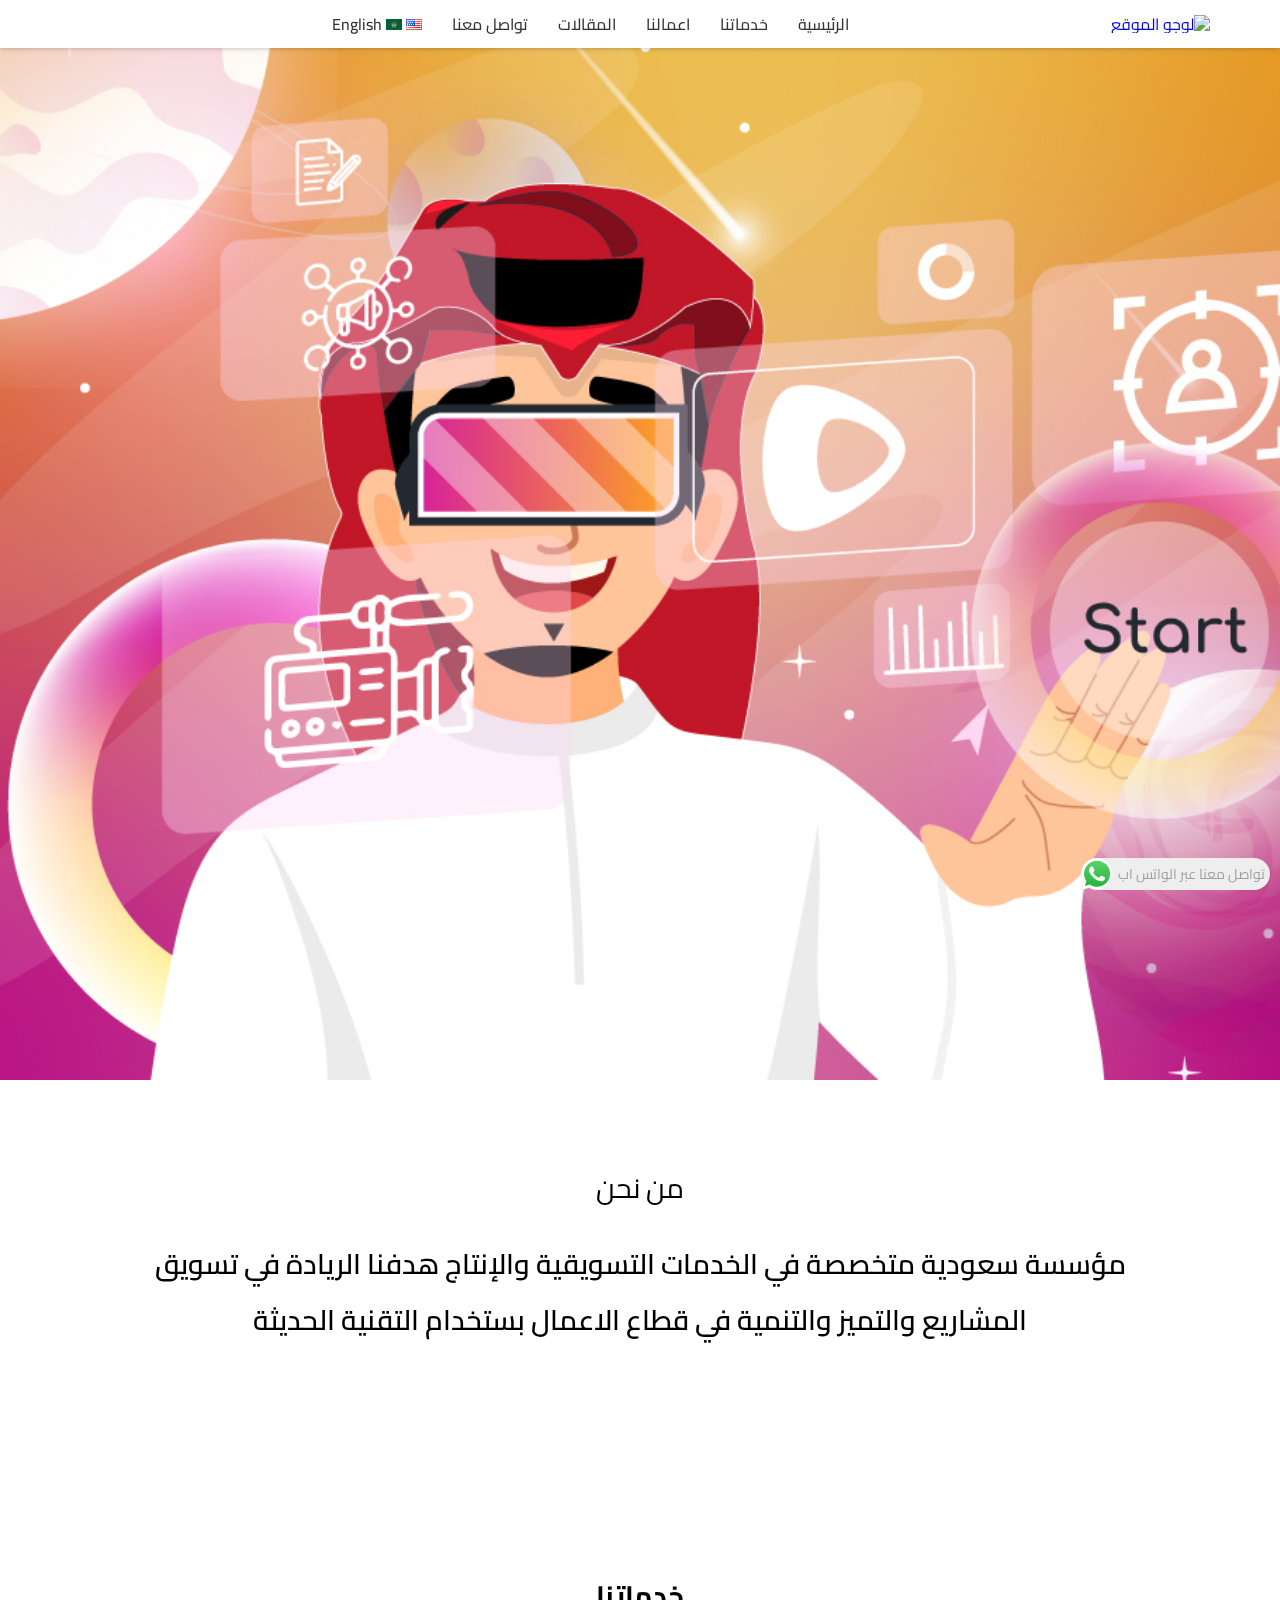
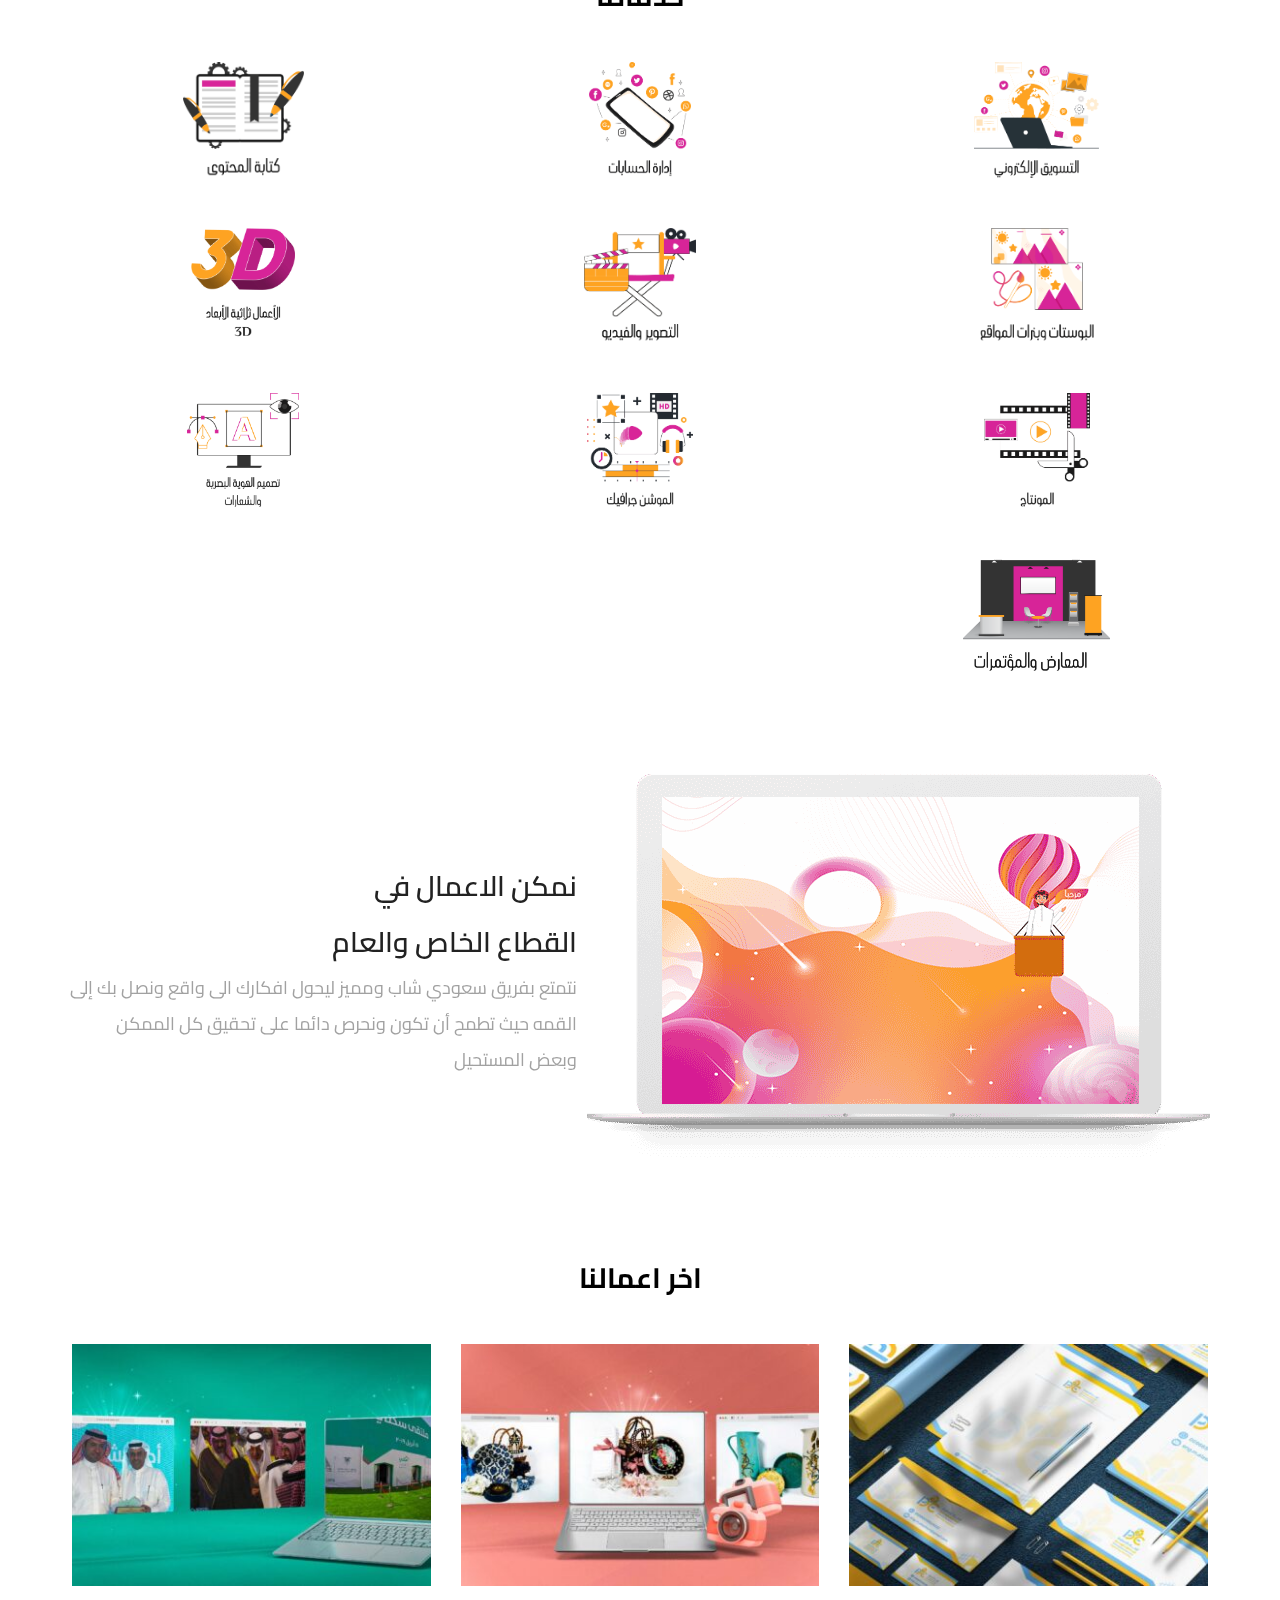
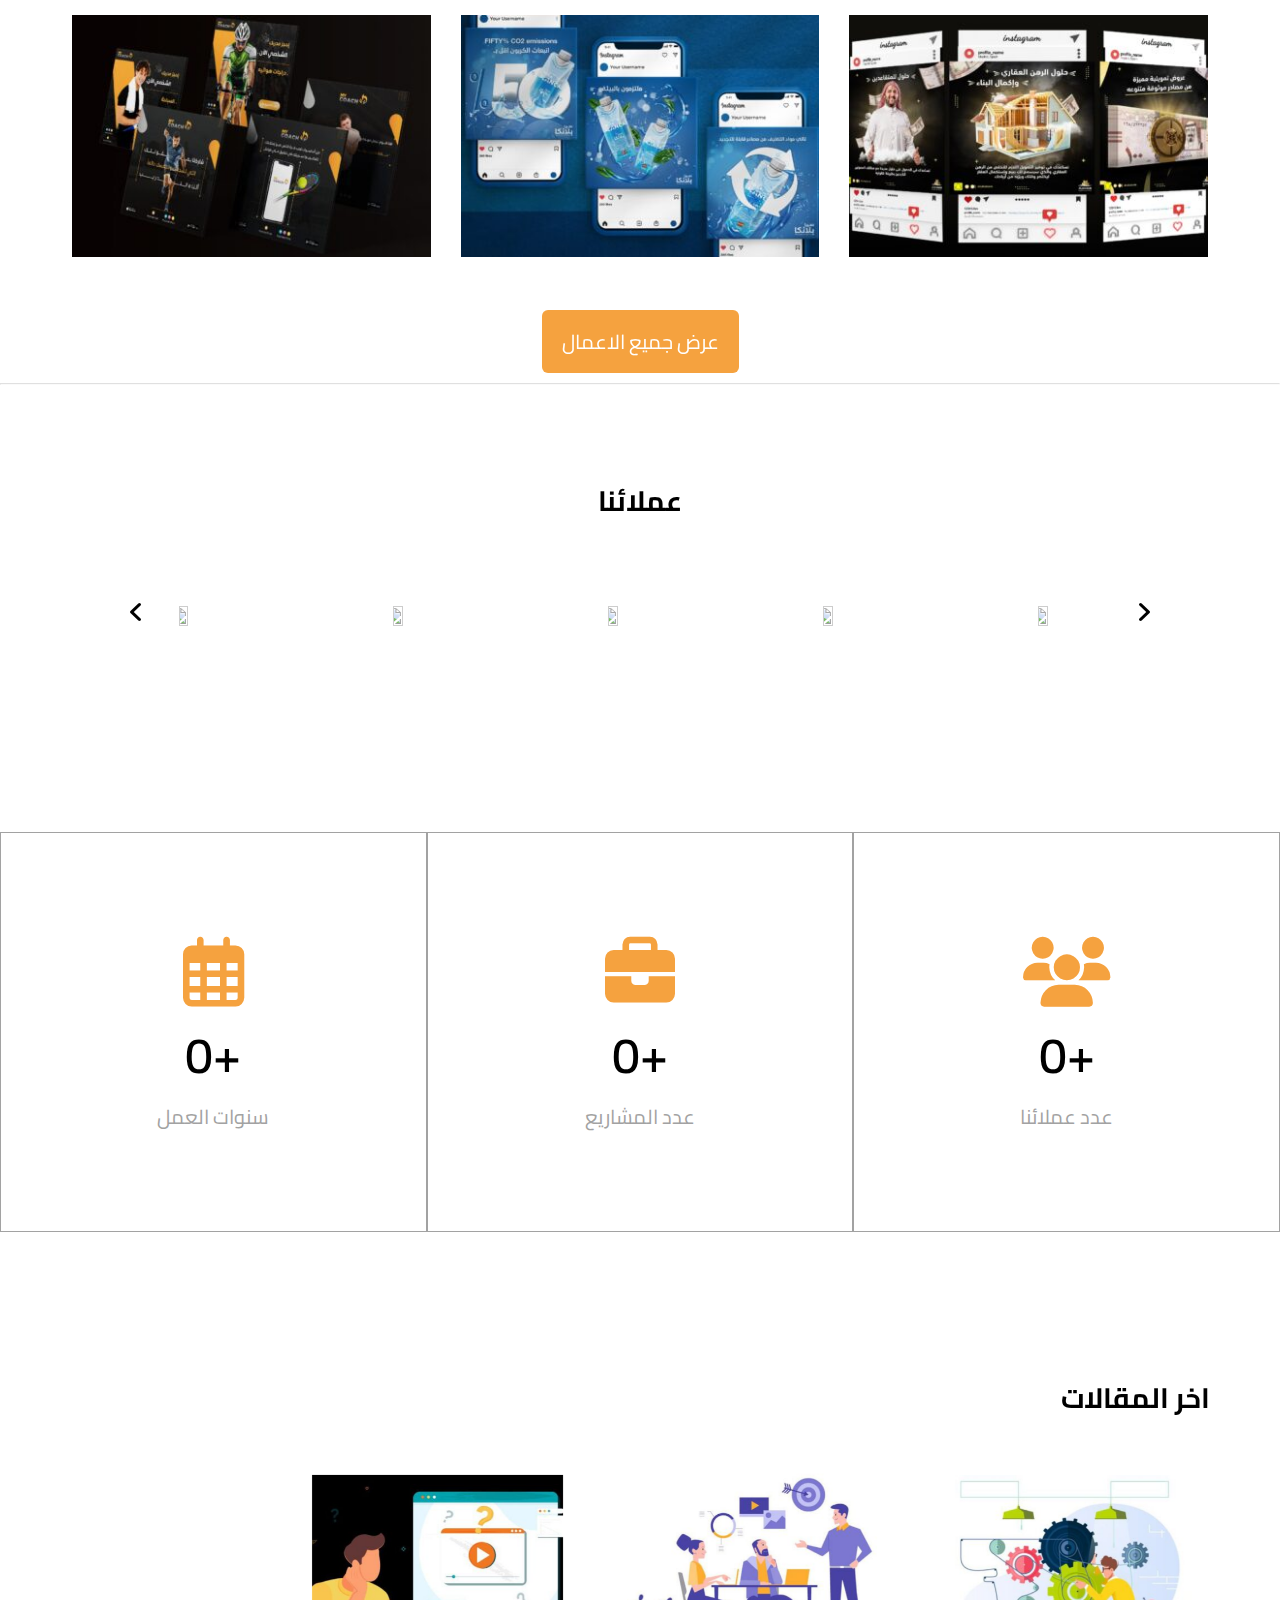
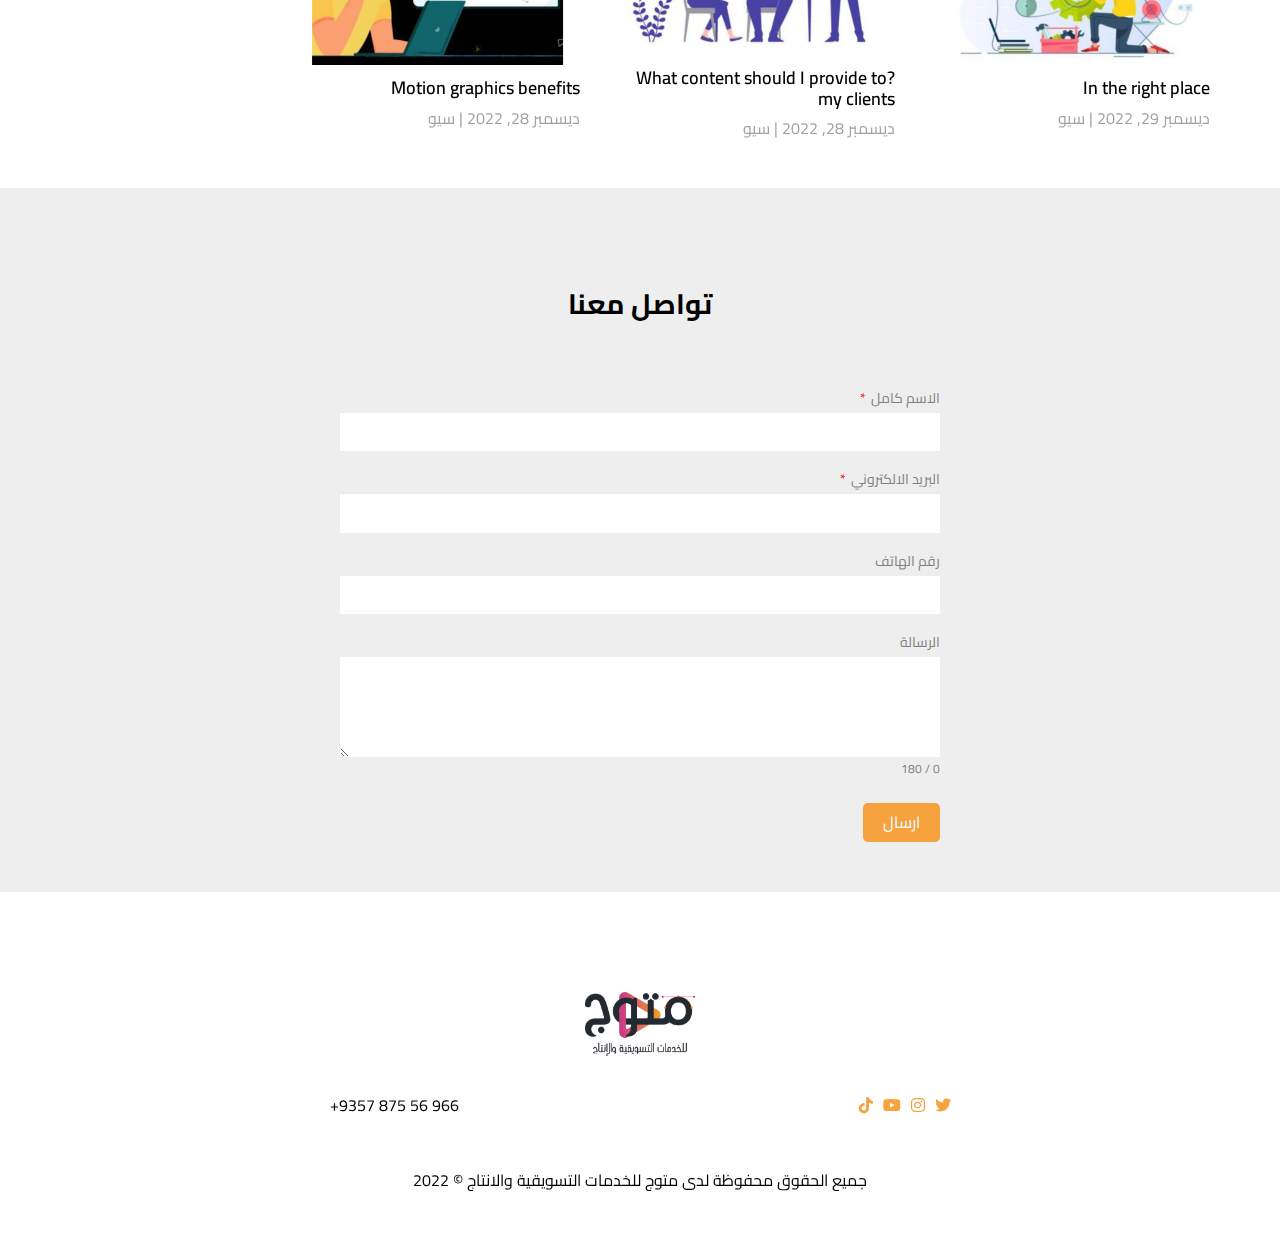
==== commit 552d6122: "last one" ====
--- a/index.html
+++ b/index.html
@@ -15,9 +15,15 @@
         rel="stylesheet">
     <!-- Normalize -->
     <link rel="stylesheet" href="CSS/Normalize.css">
+    <!-- Light Box 2 -->
+    <link rel="stylesheet" href="CSS/lightbox.css">
     <!-- Logo In Tap -->
     <link rel="icon" type="png" href="Image/logo-1-min.png">
+    <!-- Scroll Reveal Library -->
     <script src="https://unpkg.com/scrollreveal@4.0.0/dist/scrollreveal.min.js"></script>
+    <!-- AOS Library -->
+    <link href="https://unpkg.com/aos@2.3.1/dist/aos.css" rel="stylesheet">
+
     <title>الرئيسية-متوج للخدمات التسويقية والانتاج </title>
 
 </head>
@@ -160,29 +166,50 @@
         </div>
         <div class="container">
 
-            <div class="image">
-                <img src="Image/identity-banner-03-min-370x250.jpg" alt="معرض الصور">
-            </div>
-
-
-            <div class="image">
-                <img src="Image/Photography-banner-01-min-370x250.jpg" alt="معرض الصور">
-            </div>
-
-            <div class="image">
-                <img src="Image/Photography-banner-03-min-370x250.jpg" alt="معرض الصور">
-            </div>
-
-            <div class="image">
-                <img src="Image/social-banner-02-min-370x250.jpg" alt="معرض الصور">
-            </div>
-
-            <div class="image">
-                <img src="Image/social-banner-03-min-370x250.jpg" alt="معرض الصور">
-            </div>
-
-            <div class="image">
-                <img src="Image/social-banner-05-min-370x250.jpg" alt="معرض الصور">
+            <div class="modal" id="imageModal">
+                <span class="close" id="closeModal">&times;</span>
+                <i class="fa-solid fa-expand fill-screen" id="fullscreenButton"></i>
+                <img class="modal-content" id="modalImage">
+                <span class="next" id="nextImage">&#10095;</span>
+                <span class="prev" id="prevImage">&#10094;</span>
+            </div>
+
+
+
+            <div class="image">
+                <div class="image-inner">
+                    <img src="Image/identity-banner-03-min-370x250.jpg">
+                </div>
+            </div>
+
+            <div class="image">
+                <div class="image-inner">
+                    <img src="Image/Photography-banner-01-min-370x250.jpg">
+                </div>
+            </div>
+
+            <div class="image">
+                <div class="image-inner">
+                    <img src="Image/Photography-banner-03-min-370x250.jpg">
+                </div>
+            </div>
+
+            <div class="image">
+                <div class="image-inner">
+                    <img src="Image/social-banner-02-min-370x250.jpg">
+                </div>
+            </div>
+
+            <div class="image">
+                <div class="image-inner">
+                    <img src="Image/social-banner-03-min-370x250.jpg">
+                </div>
+            </div>
+
+            <div class="image">
+                <div class="image-inner">
+                    <img src="Image/social-banner-05-min-370x250.jpg">
+                </div>
             </div>
 
         </div>
@@ -192,12 +219,14 @@
     </div>
     <!-- End Latest Business -->
     <hr style="opacity: 30%;">
+
+
     <!-- Start Our Customers -->
     <div class="wrapper">
         <div class="title">
             <p data-i18n="عملائنا">عملائنا</p>
         </div>
-        <!-- <div class="container">
+        <div class="container">
 
             <i id="left" class="fa-solid fa-angle-left"></i>
             <ul class="carousel">
@@ -205,336 +234,314 @@
                 <li class="card">
                     <div class="img">
                         <a href="#">
-                            <img src="Image/shufill1.png" alt="">
-                        </a>
-                    </div>
-                </li>
-
-                <li class="card">
-                    <div class="img">
-                        <a href="#">
-                            <img src="Image/shufill2.png" alt="">
-                        </a>
-                    </div>
-                </li>
-
-                <li class="card">
-                    <div class="img">
-                        <a href="#">
-                            <img src="Image/shufill3.png" alt="">
-                        </a>
-                    </div>
-                </li>
-
-                <li class="card">
-                    <div class="img">
-                        <a href="#">
-                            <img src="Image/shufill4.png" alt="">
-                        </a>
-                    </div>
-                </li>
-
-                <li class="card">
-                    <div class="img">
-                        <a href="#">
-                            <img src="Image/shufill5.png" alt="">
-                        </a>
-                    </div>
-                </li>
-
-                <li class="card">
-                    <div class="img">
-                        <a href="#">
-                            <img src="Image/shufill6.png" alt="">
-                        </a>
-                    </div>
-                </li>
-
-                <li class="card">
-                    <div class="img">
-                        <a href="#">
-                            <img src="Image/shufill7.png" alt="">
-                        </a>
-                    </div>
-                </li>
-
-                <li class="card">
-                    <div class="img">
-                        <a href="#">
-                            <img src="Image/shufill8.png" alt="">
-                        </a>
-                    </div>
-                </li>
-
-                <li class="card">
-                    <div class="img">
-                        <a href="#">
-                            <img src="Image/shufill9.png" alt="">
-                        </a>
-                    </div>
-                </li>
-
-                <li class="card">
-                    <div class="img">
-                        <a href="#">
-                            <img src="Image/shufill10.png" alt="">
-                        </a>
-                    </div>
-                </li>
-
-                <li class="card">
-                    <div class="img">
-                        <a href="#">
-                            <img src="Image/shufill11.png" alt="">
-                        </a>
-                    </div>
-                </li>
-
-                <li class="card">
-                    <div class="img">
-                        <a href="#">
-                            <img src="Image/shufill12.png" alt="">
-                        </a>
-                    </div>
-                </li>
-
-                <li class="card">
-                    <div class="img">
-                        <a href="#">
-                            <img src="Image/shufill13.png" alt="">
-                        </a>
-                    </div>
-                </li>
-
-                <li class="card">
-                    <div class="img">
-                        <a href="#">
-                            <img src="Image/shufill14.png" alt="">
-                        </a>
-                    </div>
-                </li>
-
-                <li class="card">
-                    <div class="img">
-                        <a href="#">
-                            <img src="Image/shufill15.png" alt="">
-                        </a>
-                    </div>
-                </li>
-
-                <li class="card">
-                    <div class="img">
-                        <a href="#">
-                            <img src="Image/shufill16.png" alt="">
-                        </a>
-                    </div>
-                </li>
-
-                <li class="card">
-                    <div class="img">
-                        <a href="#">
-                            <img src="Image/shufill17.png" alt="">
-                        </a>
-                    </div>
-                </li>
-
-                <li class="card">
-                    <div class="img">
-                        <a href="#">
-                            <img src="Image/shufill18.png" alt="">
-                        </a>
-                    </div>
-                </li>
-
-                <li class="card">
-                    <div class="img">
-                        <a href="#">
-                            <img src="Image/shufill19.png" alt="">
-                        </a>
-                    </div>
-                </li>
-
-                <li class="card">
-                    <div class="img">
-                        <a href="#">
-                            <img src="Image/shufill20.png" alt="">
-                        </a>
-                    </div>
-                </li>
-
-                <li class="card">
-                    <div class="img">
-                        <a href="#">
-                            <img src="Image/shufill21.png" alt="">
-                        </a>
-                    </div>
-                </li>
-
-                <li class="card">
-                    <div class="img">
-                        <a href="#">
-                            <img src="Image/shufill22.png" alt="">
-                        </a>
-                    </div>
-                </li>
-
-                <li class="card">
-                    <div class="img">
-                        <a href="#">
-                            <img src="Image/shufill23.png" alt="">
-                        </a>
-                    </div>
-                </li>
-
-                <li class="card">
-                    <div class="img">
-                        <a href="#">
-                            <img src="Image/shufill24.png" alt="">
-                        </a>
-                    </div>
-                </li>
-
-                <li class="card">
-                    <div class="img">
-                        <a href="#">
-                            <img src="Image/shufill25.png" alt="">
-                        </a>
-                    </div>
-                </li>
-
-                <li class="card">
-                    <div class="img">
-                        <a href="#">
-                            <img src="Image/shufill26.png" alt="">
-                        </a>
-                    </div>
-                </li>
-
-                <li class="card">
-                    <div class="img">
-                        <a href="#">
-                            <img src="Image/shufill27.png" alt="">
-                        </a>
-                    </div>
-                </li>
-
-                <li class="card">
-                    <div class="img">
-                        <a href="#">
-                            <img src="Image/shufill28.png" alt="">
-                        </a>
-                    </div>
-                </li>
-
-                <li class="card">
-                    <div class="img">
-                        <a href="#">
-                            <img src="Image/shufill29.png" alt="">
+                            <img src="https://motawaj.com/wp-content/uploads/2022/07/Asset-16-min.png" alt="">
+                        </a>
+                    </div>
+                </li>
+
+                <li class="card">
+                    <div class="img">
+                        <a href="#">
+                            <img src="https://motawaj.com/wp-content/uploads/2022/07/Asset-15-min.png" alt="">
+                        </a>
+                    </div>
+                </li>
+
+                <li class="card">
+                    <div class="img">
+                        <a href="#">
+                            <img src="https://motawaj.com/wp-content/uploads/2022/07/Asset-23-min.png" alt="">
+                        </a>
+                    </div>
+                </li>
+
+                <li class="card">
+                    <div class="img">
+                        <a href="#">
+                            <img src="https://motawaj.com/wp-content/uploads/2022/07/Asset-1-min.png" alt="">
+                        </a>
+                    </div>
+                </li>
+
+                <li class="card">
+                    <div class="img">
+                        <a href="#">
+                            <img src="https://motawaj.com/wp-content/uploads/2022/07/Asset-19-min.png" alt="">
+                        </a>
+                    </div>
+                </li>
+
+                <li class="card">
+                    <div class="img">
+                        <a href="#">
+                            <img src="https://motawaj.com/wp-content/uploads/2022/07/Asset-2-min-1.png" alt="">
+                        </a>
+                    </div>
+                </li>
+
+                <li class="card">
+                    <div class="img">
+                        <a href="#">
+                            <img src="https://motawaj.com/wp-content/uploads/2022/07/Asset-9-min-1.png" alt="">
+                        </a>
+                    </div>
+                </li>
+
+                <li class="card">
+                    <div class="img">
+                        <a href="#">
+                            <img src="https://motawaj.com/wp-content/uploads/2022/07/Asset-11-min.png" alt="">
+                        </a>
+                    </div>
+                </li>
+
+                <li class="card">
+                    <div class="img">
+                        <a href="#">
+                            <img src="https://motawaj.com/wp-content/uploads/2022/07/Asset-30-min.png" alt="">
+                        </a>
+                    </div>
+                </li>
+
+                <li class="card">
+                    <div class="img">
+                        <a href="#">
+                            <img src="https://motawaj.com/wp-content/uploads/2022/07/Asset-34-min.png" alt="">
+                        </a>
+                    </div>
+                </li>
+
+                <li class="card">
+                    <div class="img">
+                        <a href="#">
+                            <img src="https://motawaj.com/wp-content/uploads/2022/07/Asset-3-min-1.png" alt="">
+                        </a>
+                    </div>
+                </li>
+
+                <li class="card">
+                    <div class="img">
+                        <a href="#">
+                            <img src="https://motawaj.com/wp-content/uploads/2022/07/Asset-25-min.png" alt="">
+                        </a>
+                    </div>
+                </li>
+
+                <li class="card">
+                    <div class="img">
+                        <a href="#">
+                            <img src="https://motawaj.com/wp-content/uploads/2022/07/Asset-18-min.png" alt="">
+                        </a>
+                    </div>
+                </li>
+
+                <li class="card">
+                    <div class="img">
+                        <a href="#">
+                            <img src="https://motawaj.com/wp-content/uploads/2022/07/Asset-31-min.png" alt="">
+                        </a>
+                    </div>
+                </li>
+
+                <li class="card">
+                    <div class="img">
+                        <a href="#">
+                            <img src="https://motawaj.com/wp-content/uploads/2022/07/Asset-26-min.png" alt="">
+                        </a>
+                    </div>
+                </li>
+
+                <li class="card">
+                    <div class="img">
+                        <a href="#">
+                            <img src="https://motawaj.com/wp-content/uploads/2022/07/Asset-21-min.png" alt="">
+                        </a>
+                    </div>
+                </li>
+
+                <li class="card">
+                    <div class="img">
+                        <a href="#">
+                            <img src="https://motawaj.com/wp-content/uploads/2022/07/Asset-10-min-1.png" alt="">
+                        </a>
+                    </div>
+                </li>
+
+                <li class="card">
+                    <div class="img">
+                        <a href="#">
+                            <img src="https://motawaj.com/wp-content/uploads/2022/07/Asset-5-min-1.png" alt="">
+                        </a>
+                    </div>
+                </li>
+
+                <li class="card">
+                    <div class="img">
+                        <a href="#">
+                            <img src="https://motawaj.com/wp-content/uploads/2022/07/Asset-12-min.png" alt="">
+                        </a>
+                    </div>
+                </li>
+
+                <li class="card">
+                    <div class="img">
+                        <a href="#">
+                            <img src="https://motawaj.com/wp-content/uploads/2022/07/Asset-24-min.png" alt="">
+                        </a>
+                    </div>
+                </li>
+
+                <li class="card">
+                    <div class="img">
+                        <a href="#">
+                            <img src="https://motawaj.com/wp-content/uploads/2022/07/Asset-17-min.png" alt="">
+                        </a>
+                    </div>
+                </li>
+
+                <li class="card">
+                    <div class="img">
+                        <a href="#">
+                            <img src="https://motawaj.com/wp-content/uploads/2022/07/Asset-36-min.png" alt="">
+                        </a>
+                    </div>
+                </li>
+
+                <li class="card">
+                    <div class="img">
+                        <a href="#">
+                            <img src="https://motawaj.com/wp-content/uploads/2022/07/Asset-7-min-1.png" alt="">
+                        </a>
+                    </div>
+                </li>
+
+                <li class="card">
+                    <div class="img">
+                        <a href="#">
+                            <img src="https://motawaj.com/wp-content/uploads/2022/07/Asset-29-min.png" alt="">
+                        </a>
+                    </div>
+                </li>
+
+                <li class="card">
+                    <div class="img">
+                        <a href="#">
+                            <img src="https://motawaj.com/wp-content/uploads/2022/07/Asset-28-min.png" alt="">
+                        </a>
+                    </div>
+                </li>
+
+                <li class="card">
+                    <div class="img">
+                        <a href="#">
+                            <img src="https://motawaj.com/wp-content/uploads/2022/07/Asset-27-min.png" alt="">
+                        </a>
+                    </div>
+                </li>
+
+                <li class="card">
+                    <div class="img">
+                        <a href="#">
+                            <img src="https://motawaj.com/wp-content/uploads/2022/07/Asset-14-min.png" alt="">
+                        </a>
+                    </div>
+                </li>
+
+                <li class="card">
+                    <div class="img">
+                        <a href="#">
+                            <img src="https://motawaj.com/wp-content/uploads/2022/07/Asset-6-min-1.png" alt="">
+                        </a>
+                    </div>
+                </li>
+
+                <li class="card">
+                    <div class="img">
+                        <a href="#">
+                            <img src="https://motawaj.com/wp-content/uploads/2022/07/Asset-35-min.png" alt="">
                         </a>
                     </div>
                 </li>
 
             </ul>
             <i id="right" class="fa-solid fa-angle-right"></i>
-        </div> -->
-    </div>
-    <!-- 
+        </div>
+    </div>
+
+
+
+    <!-- Start Our Customers
     <div class="customers">
         <div class="title">
             <p>عملائنا</p>
         </div>
         <div class="container">
-
             <i class="fas fa-angle-right control" id="nextBtn"></i>
-
             <div class="image">
                 <a href="#"><img src="https://motawaj.com/wp-content/uploads/2022/07/Asset-16-min.png" alt=""></a>
             </div>
-
             <div class="image">
                 <a href="#"><img src="https://motawaj.com/wp-content/uploads/2022/07/Asset-15-min.png" alt=""></a>
             </div>
-
             <div class="image">
                 <a href="#"><img src="https://motawaj.com/wp-content/uploads/2022/07/Asset-23-min.png" alt=""></a>
             </div>
-
             <div class="image">
                 <a href="#"><img src="https://motawaj.com/wp-content/uploads/2022/07/Asset-1-min.png" alt=""></a>
             </div>
-
             <div class="image">
                 <a href="#"><img src="https://motawaj.com/wp-content/uploads/2022/07/Asset-19-min.png" alt=""></a>
             </div>
-
             <div class="image">
                 <a href="#"><img src="https://motawaj.com/wp-content/uploads/2022/07/Asset-2-min-1.png" alt=""></a>
             </div>
-
             <div class="image">
                 <a href="#"><img src="https://motawaj.com/wp-content/uploads/2022/07/Asset-9-min-1.png" alt=""></a>
             </div>
-
             <div class="image">
                 <a href="#"><img src="https://motawaj.com/wp-content/uploads/2022/07/Asset-11-min.png" alt=""></a>
             </div>
-
             <div class="image">
                 <a href="#"><img src="https://motawaj.com/wp-content/uploads/2022/07/Asset-30-min.png" alt=""></a>
             </div>
-
             <div class="image">
                 <a href="#"><img src="https://motawaj.com/wp-content/uploads/2022/07/Asset-34-min.png" alt=""></a>
             </div>
-
             <div class="image">
                 <a href="#"><img src="https://motawaj.com/wp-content/uploads/2022/07/Asset-3-min-1.png" alt=""></a>
             </div>
-
             <div class="image">
                 <a href="#"><img src="https://motawaj.com/wp-content/uploads/2022/07/Asset-25-min.png" alt=""></a>
             </div>
-
             <div class="image">
                 <a href="#"><img src="https://motawaj.com/wp-content/uploads/2022/07/Asset-18-min.png" alt=""></a>
             </div>
-
             <div class="image">
                 <a href="#"><img src="https://motawaj.com/wp-content/uploads/2022/07/Asset-31-min.png" alt=""></a>
             </div>
-
             <div class="image">
                 <a href="#"><img src="https://motawaj.com/wp-content/uploads/2022/07/Asset-26-min.png" alt=""></a>
             </div>
-
             <div class="image">
                 <a href="#"><img src="https://motawaj.com/wp-content/uploads/2022/07/Asset-10-min-1.png" alt=""></a>
             </div>
-
             <div class="image">
                 <a href="#"><img src="https://motawaj.com/wp-content/uploads/2022/07/Asset-5-min-1.png" alt=""></a>
             </div>
-
             <div class="image">
                 <a href="#"><img src="https://motawaj.com/wp-content/uploads/2022/07/Asset-12-min.png" alt=""></a>
             </div>
-
             <div class="image">
                 <a href="#"><img src="https://motawaj.com/wp-content/uploads/2022/07/Asset-24-min.png" alt=""></a>
             </div>
-
             <div class="image">
                 <a href="#"><img src="https://motawaj.com/wp-content/uploads/2022/07/Asset-17-min.png" alt=""></a>
             </div>
-
             <div class="image">
                 <a href="#"><img src="https://motawaj.com/wp-content/uploads/2022/07/Asset-36-min.png" alt=""></a>
             </div>
-
             <i class="fas fa-angle-left control" id="prevBtn"></i>
-
-        </div>
-
+        </div>
     </div> -->
     <!-- End Our Customers -->
     <!-- Start Stats -->
@@ -699,9 +706,14 @@
     <!-- End Scroll To Top -->
 
 
-    <!-- <script src="https://unpkg.com/scrollreveal"></script>
-    <script src="https://unpkg.com/scrollreveal@4.3.2/dist/scrollreveal.min.js"></script> -->
+
+
+    <script src="JS/lightbox-plus-jquery.js"></script>
 
     <script src="JS/main.js"></script>
+    <script src="https://unpkg.com/aos@2.3.1/dist/aos.js"></script>
+    <script>
+        AOS.init();
+    </script>
 
 </html>--- a/CSS/style.css
+++ b/CSS/style.css
@@ -262,7 +262,6 @@
 }
 
 .landing .landing-image {
-  width: 100%;
   background-image: url(../Image/landing-page-2.jpg);
   background-size: cover;
   background-repeat: no-repeat;
@@ -370,6 +369,9 @@
 .services .container .services-img img {
   width: 50%;
   max-width: 100%;
+  aspect-ratio: 3/2;
+  object-fit: contain;
+  mix-blend-mode: color;
 }
 
 .services .container .services-img:hover {
@@ -425,10 +427,6 @@
 .latest-business {
   padding-top: var(--main-padding-top);
   position: relative;
-  /* display: flex;
-  align-items: center;
-  justify-content: center;
-  flex-direction: column; */
 }
 
 .latest-business .container {
@@ -436,6 +434,7 @@
   grid-template-columns: repeat(auto-fill, minmax(300px, 1fr));
   gap: 25px;
   margin: 0 auto;
+  overflow: hidden;
 }
 
 .latest-business .container .image {
@@ -446,12 +445,22 @@
 
 .latest-business .container .image img {
   width: 100%;
+  max-width: 100%;
+  aspect-ratio: 3/2;
+  object-fit: contain;
+  mix-blend-mode: color;
   transition: transform 0.3s ease;
 }
 
 @media (max-width: 767px) {
-  .latest-business .container .image {
-    width: 100%;
+  .latest-business .container .image img {
+    width: 90%;
+    max-width: 90%;
+    display: block;
+    margin: 0 auto;
+    aspect-ratio: 3/2;
+    object-fit: contain;
+    mix-blend-mode: color;
   }
 }
 
@@ -459,7 +468,7 @@
   transform: scale(1.05);
 }
 
-.latest-business .container .image:hover::before {
+/* .latest-business .container .image:hover::before {
   content: "";
   position: absolute;
   top: 0;
@@ -481,6 +490,13 @@
   );
 }
 
+@media (max-width: 767px) {
+  .latest-business .container .image:hover::before,
+  .latest-business .container .image:hover::after {
+    display: none;
+  }
+} */
+
 .latest-business .container .image:hover::after {
   content: "+";
   position: absolute;
@@ -510,6 +526,81 @@
   border-radius: 6px;
   cursor: pointer;
 }
+
+/* CSS لنافذة العرض المكبرة */
+.modal {
+  display: none;
+  position: fixed;
+  z-index: 999;
+  left: 0;
+  top: 0;
+  width: 100%;
+  height: 100%;
+  background-color: rgba(0, 0, 0, 0.8);
+  overflow: hidden;
+}
+
+.modal-content {
+  display: block;
+  margin: 0 auto;
+  max-width: 100%;
+  max-height: 100%;
+  transform: scale(1); /* تكبير ابتدائي */
+  transition: transform 0.3s ease-in-out, opacity 0.3s ease-in-out; /* انتقال تدريجي للتكبير والشفافية */
+  opacity: 0; /* بدء بشفافية منخفضة */
+}
+
+/* CSS لزر الإغلاق */
+.close {
+  position: absolute;
+  top: 10px;
+  right: 20px;
+  color: white;
+  font-size: 40px;
+  cursor: pointer;
+}
+
+/* CSS لأزرار الأسهم */
+.prev,
+.next {
+  position: absolute;
+  top: 50%;
+  font-size: 30px;
+  cursor: pointer;
+  color: white;
+  transition: 0.3s;
+}
+
+.prev {
+  left: 20px;
+  transform: rotate(180deg);
+}
+
+.next {
+  right: 20px;
+  transform: rotate(180deg);
+}
+
+.prev:hover,
+.next:hover {
+  color: #ccc;
+}
+
+/* CSS لأزرار الزيادة والتصغير */
+.fill-screen {
+  position: absolute;
+  font-size: 24px;
+  color: white;
+  cursor: pointer;
+  align-items: center;
+  z-index: 999;
+}
+
+.fill-screen {
+  top: 25px;
+  right: 60px;
+}
+
 /* End Latest Business */
 
 /* Start Customers */
@@ -619,7 +710,9 @@
 
 .card .img img {
   width: 70%;
-  object-fit: cover;
+  aspect-ratio: 3/2;
+  object-fit: contain;
+  mix-blend-mode: color;
   opacity: 80%;
   transition: var(--main-transition);
 }
@@ -764,6 +857,9 @@
 
 .articles .container .content .art img {
   width: 100%;
+  aspect-ratio: 3/2;
+  object-fit: contain;
+  mix-blend-mode: color;
   margin-bottom: 10px;
   cursor: pointer;
 }
@@ -1040,6 +1136,7 @@
 }
 /* End Scroll To Top */
 
+/* Start Global Role In Business Page And Articles Page (Landing) */
 .land {
   position: relative;
   width: 100%;
@@ -1087,7 +1184,6 @@
   height: 2px;
   position: absolute;
   bottom: 0;
-  right: 40px;
   background-color: white;
   transform-origin: right;
   transform: scaleX(0);
@@ -1098,113 +1194,172 @@
   transform: scaleX(1);
 }
 
+.land .link1::before {
+  width: 20% !important;
+}
+
 .land .arrow {
   font-size: 30px;
   margin: 0 10px;
 }
 
+/* End Global Role In Business Page And Articles Page (Landing) */
+
+/* Start Latest Business */
+
 .business {
   margin-bottom: calc(var(--main-padding-bottom) * 3);
-}
-
-.image-fullscreen {
-  position: fixed;
+  padding-top: var(--main-padding-top);
+  position: relative;
+}
+
+.business .title {
+  justify-content: flex-start;
+}
+
+.business .contant {
+  display: grid;
+  grid-template-columns: repeat(auto-fill, minmax(300px, 1fr));
+  gap: 25px;
+  margin: 0 auto;
+}
+
+.business .container .contant .image {
+  cursor: pointer;
+  position: relative;
+  overflow: hidden;
+}
+
+.business .container .contant .image img {
+  width: 100%;
+  max-width: 100%;
+  height: auto; /* تمكين تعديل الارتفاع تلقائيًا */
+  mix-blend-mode: color;
+  transition: transform 0.3s ease;
+}
+
+.business .container .contant .image:hover img {
+  transform: scale(1.05);
+}
+
+/* تحديد حجم الطبقة بالتزامن مع الصورة وتخفي الزيادة خارج الصورة */
+.business .container .contant .image:hover::before {
+  content: "";
+  position: absolute;
   top: 0;
-  left: 0;
   right: 0;
-  bottom: 0;
-  background-color: rgba(0, 0, 0, 0.8);
-  display: flex;
-  align-items: center;
-  justify-content: center;
-  z-index: 1000;
-  cursor: pointer;
-}
-
-.image-fullscreen img {
   width: 100%;
   height: 100%;
-  object-fit: contain;
-  cursor: pointer;
-}
-
-.close-button {
+  z-index: 10;
+  background: linear-gradient(
+    45deg,
+    rgba(226, 20, 106, 90%),
+    rgba(226, 20, 106, 90%),
+    rgba(226, 20, 106, 90%),
+    rgba(226, 20, 106, 90%),
+    rgba(218, 160, 104, 90%),
+    rgba(218, 160, 104, 90%),
+    rgba(218, 160, 104, 90%),
+    rgba(218, 160, 104, 90%),
+    rgba(218, 160, 104, 90%)
+  );
+  overflow: hidden;
+  object-fit: cover;
+}
+
+@media (max-width: 767px) {
+  .business .container .image:hover::before,
+  .business .container .image:hover::after {
+    display: none;
+  }
+}
+
+.business .container .contant .image:hover::after {
+  content: "+";
   position: absolute;
-  top: 20px;
-  right: 20px;
-  cursor: pointer;
-  font-size: 24px;
+  top: 50%;
+  left: 50%;
+  transform: translate(-50%, -50%);
+  font-size: 48px;
   color: white;
-}
-
-.pag2 {
-  border-top: 1px solid #a9a2a2;
-}
-
-.articles {
+  z-index: 11;
+  opacity: 80%;
+}
+
+/* End Latest Business */
+/* Latest Business */
+
+.articles1 {
+  margin-bottom: 200px;
   padding-top: var(--main-padding-top);
   padding-bottom: var(--main-padding-bottom);
   position: relative;
 }
 
-.articles .title {
+.articles1 .container .title {
   justify-content: flex-start;
   margin-bottom: 50px;
 }
 
-.articles .container .content {
-  display: flex;
-  align-items: center;
-  justify-content: flex-start;
-  gap: 30px;
-}
-
-.articles .container .content .art {
-  width: 25%;
-}
-
-.articles .container .content .art img {
-  width: 100%;
+.articles1 .content {
+  display: grid;
+  grid-template-columns: repeat(auto-fill, minmax(250px, auto));
+  gap: 10px;
+}
+
+.articles1 .content .art {
+  margin-top: 20px;
+}
+
+@media (max-width: 767px) {
+  .articles1 .content .art {
+    border: 1px solid #d8d8d8;
+    padding: 10px;
+    border-radius: 5px;
+  }
+}
+
+.articles1 .content .art {
+  display: flex;
+  align-items: center;
+  flex-direction: column;
+}
+
+.articles1 .container .content .art img {
+  width: 100%;
+  aspect-ratio: 3/2;
+  object-fit: contain;
+  mix-blend-mode: color;
   margin-bottom: 10px;
   cursor: pointer;
 }
 
-.articles .container .content .art h4 {
+.articles1 .container .content .art h4 {
   margin-bottom: 10px;
   font-size: 18px;
   font-weight: 600;
-}
-
-.articles .container .content .art h4:hover {
+  cursor: pointer;
+}
+
+.articles1 .container .content .art h4:hover {
   color: var(--main-color);
-  cursor: pointer;
-}
-
-.articles .container .content .art p {
+}
+
+.articles1 .container .content .art p {
   color: #a2a2a2;
 }
 
-.articles .container .content .art p span {
-  cursor: pointer;
-}
-
-.articles .container .content .art p span:hover {
+.articles1 .container .content .art p span {
+  cursor: pointer;
+}
+
+.articles1 .container .content .art p span:hover {
   color: var(--main-color);
 }
 
-.articles1 {
-  margin-bottom: 200px;
-}
-
-.articles .content1 {
-  display: grid !important;
-  grid-template-columns: repeat(auto-fill, minmax(250px, auto)) !important;
-  gap: 10px;
-}
-
-.articles .content1 .art {
-  width: 100% !important;
-  margin-bottom: 20px;
+.foot-art,
+.foot-bus {
+  border-top: 1px solid #333;
 }
 
 .pagination {
@@ -1246,3 +1401,10 @@
   background-color: #f5a23f;
   color: #fff;
 }
+
+/* 
+اعمل ال landing في الصفحتين 
+اعمل المقالات الي بالصفحة الي لحالهم 
+حط hr فوق ال فوتر بالصفحتين 
+اعمل تكبير الشاشة من الفيديوهات الي بالاخر 
+*/
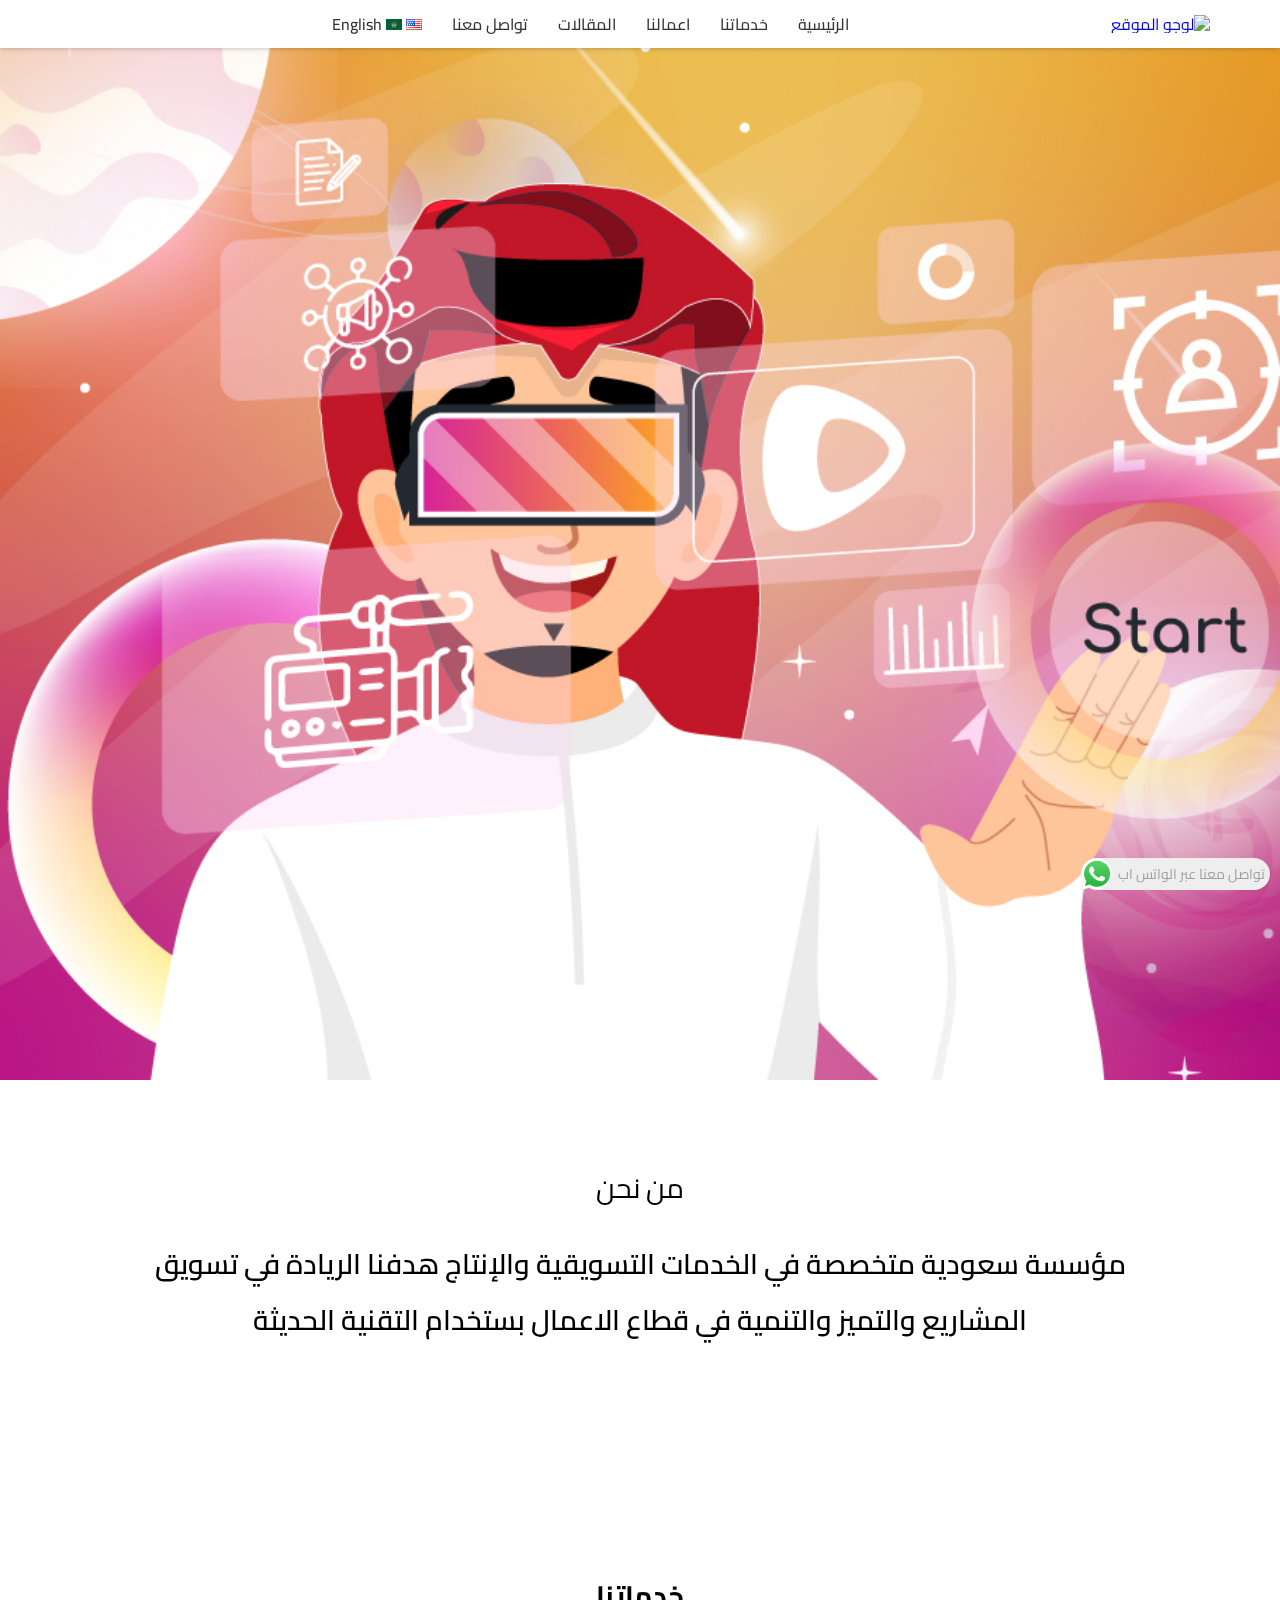
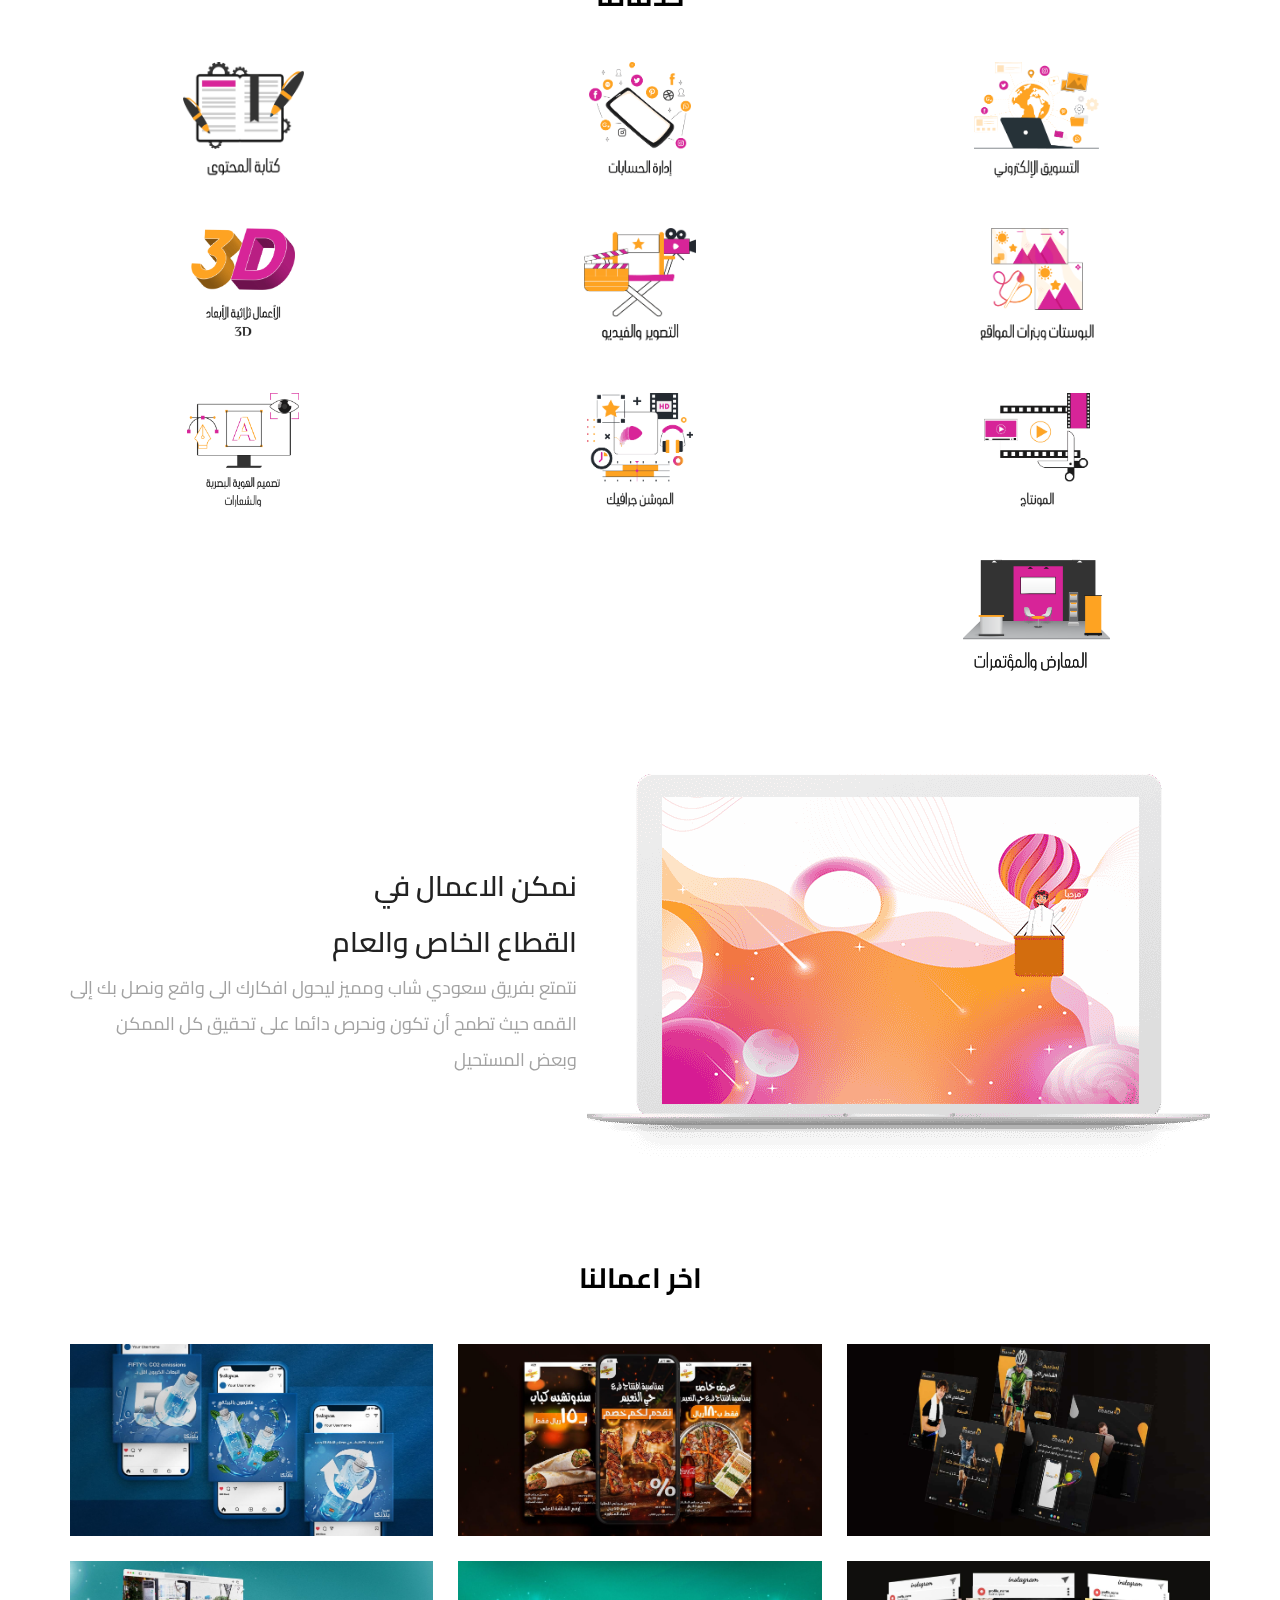
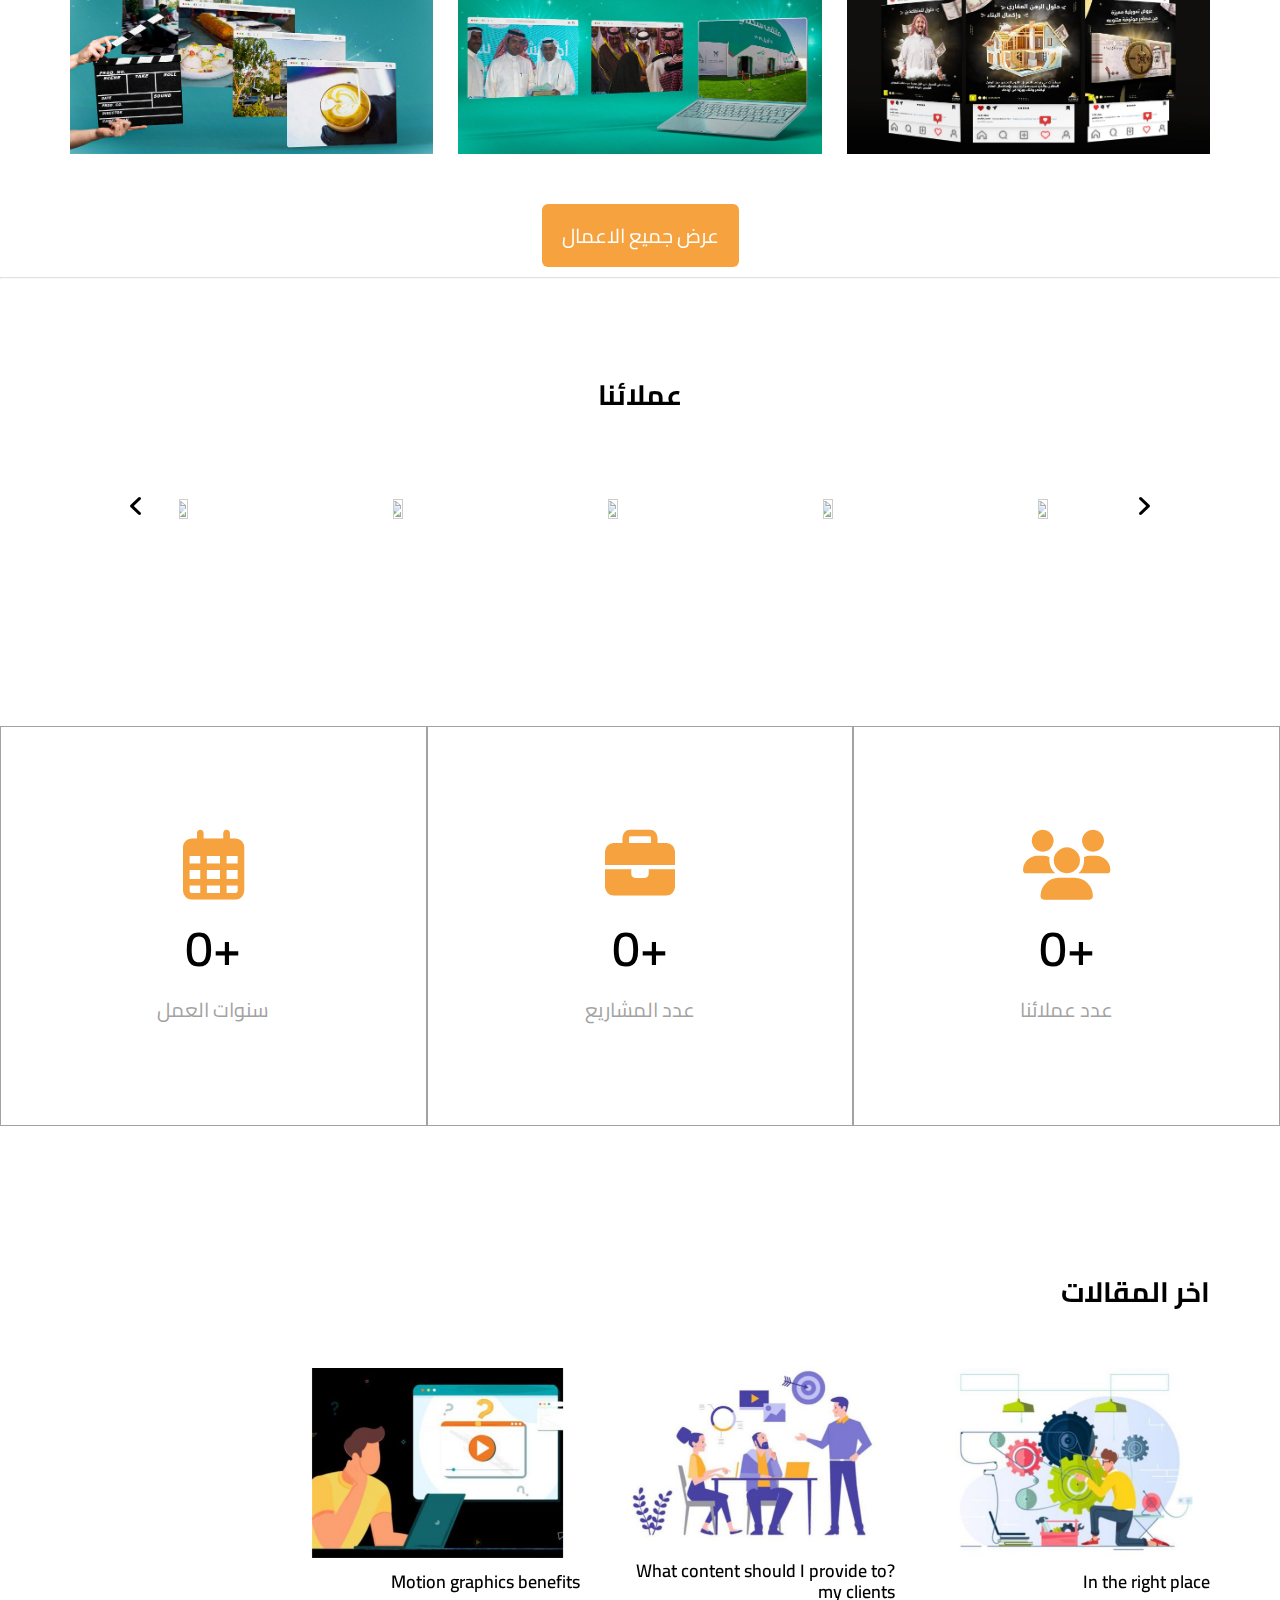
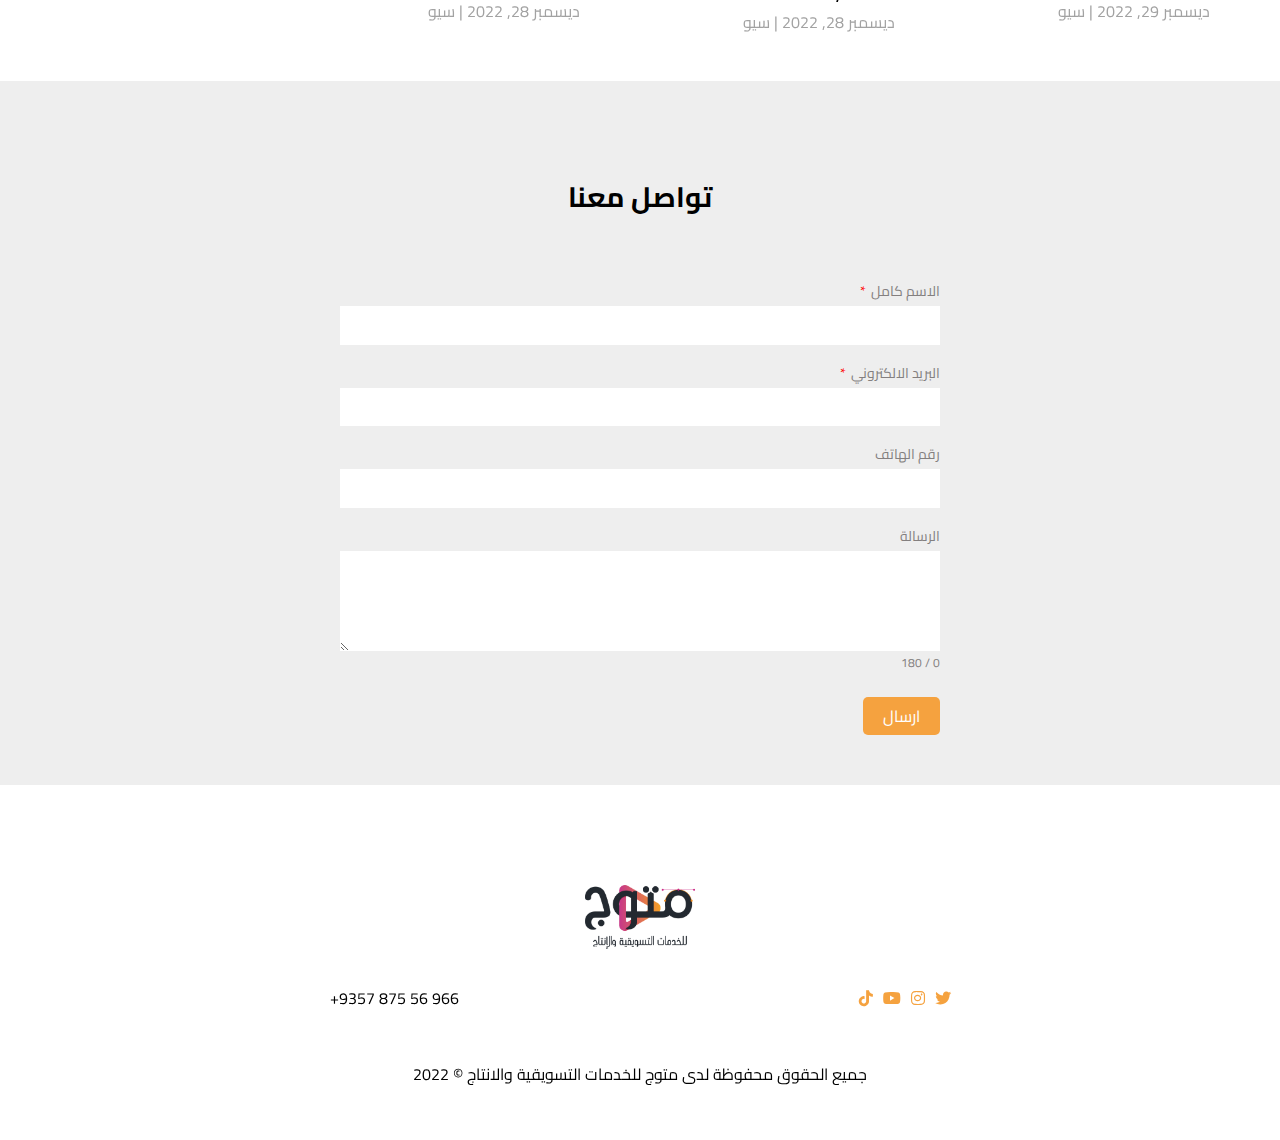
==== commit eb0a9d96: "Last" ====
--- a/index.html
+++ b/index.html
@@ -51,7 +51,8 @@
                     <li><a href="#services" data-i18n="خدماتنا">خدماتنا</a></li>
                     <li><a href="business.html" data-i18n="اعمالنا">اعمالنا</a></li>
                     <li><a href="articles.html" data-i18n="المقالات">المقالات</a></li>
-                    <li><a href="#contact" data-i18n="تواصل معنا">تواصل معنا</a></li>
+                    <li><a href="#contact" data-i18n="تواصل معنا">تواصل معنا</a>
+                    </li>
                     <li class="en">
                         <img src="Image/download1.png" alt="" class="ar-image">
                         <img src="Image/download.png" alt="" class="en-image">
@@ -165,56 +166,49 @@
             <p data-i18n="اخر اعمالنا">اخر اعمالنا</p>
         </div>
         <div class="container">
-
-            <div class="modal" id="imageModal">
-                <span class="close" id="closeModal">&times;</span>
-                <i class="fa-solid fa-expand fill-screen" id="fullscreenButton"></i>
-                <img class="modal-content" id="modalImage">
-                <span class="next" id="nextImage">&#10095;</span>
-                <span class="prev" id="prevImage">&#10094;</span>
-            </div>
-
-
-
-            <div class="image">
-                <div class="image-inner">
-                    <img src="Image/identity-banner-03-min-370x250.jpg">
-                </div>
-            </div>
-
-            <div class="image">
-                <div class="image-inner">
-                    <img src="Image/Photography-banner-01-min-370x250.jpg">
-                </div>
-            </div>
-
-            <div class="image">
-                <div class="image-inner">
-                    <img src="Image/Photography-banner-03-min-370x250.jpg">
-                </div>
-            </div>
-
-            <div class="image">
-                <div class="image-inner">
-                    <img src="Image/social-banner-02-min-370x250.jpg">
-                </div>
-            </div>
-
-            <div class="image">
-                <div class="image-inner">
-                    <img src="Image/social-banner-03-min-370x250.jpg">
-                </div>
-            </div>
-
-            <div class="image">
-                <div class="image-inner">
-                    <img src="Image/social-banner-05-min-370x250.jpg">
-                </div>
+            <div class="image">
+                <a href="Image/social-banner-05-min.jpg" data-lightbox="models">
+                    <img src="Image/social-banner-05-min.jpg" alt="معرض الصور" id="lightbox-image">
+                </a>
+            </div>
+
+
+
+            <div class="image">
+                <a href="Image/social-banner-04-min.jpg" data-lightbox="models">
+                    <img src="Image/social-banner-04-min.jpg" alt="معرض الصور">
+                </a>
+            </div>
+
+            <div class="image">
+                <a href="Image/social-banner-03-min.jpg" data-lightbox="models">
+                    <img src="Image/social-banner-03-min.jpg" alt="معرض الصور">
+                </a>
+            </div>
+
+            <div class="image">
+                <a href="Image/social-banner-02-min.jpg" data-lightbox="models">
+                    <img src="Image/social-banner-02-min.jpg" alt="معرض الصور">
+                </a>
+            </div>
+
+            <div class="image">
+                <a href="Image/Photography-banner-03-min.jpg" data-lightbox="models">
+                    <img src="Image/Photography-banner-03-min.jpg" alt="معرض الصور">
+                </a>
+            </div>
+
+            <div class="image">
+                <a href="Image/Photography-banner-02-min.jpg" data-lightbox="models">
+                    <img src="Image/Photography-banner-02-min.jpg" alt="معرض الصور">
+                </a>
             </div>
 
         </div>
         <div class="view-all">
-            <button data-i18n="عرض جميع الاعمال">عرض جميع الاعمال</button>
+            <a href="business.html">
+                <button data-i18n="عرض جميع الاعمال">عرض جميع الاعمال</button>
+            </a>
         </div>
     </div>
     <!-- End Latest Business -->
--- a/CSS/style.css
+++ b/CSS/style.css
@@ -28,6 +28,7 @@
   font-family: "Cairo", sans-serif;
   direction: rtl;
   position: relative;
+  overflow-x: hidden;
 }
 
 ::selection {
@@ -446,7 +447,8 @@
 .latest-business .container .image img {
   width: 100%;
   max-width: 100%;
-  aspect-ratio: 3/2;
+  display: block;
+  /* aspect-ratio: 3/2; */
   object-fit: contain;
   mix-blend-mode: color;
   transition: transform 0.3s ease;
@@ -497,7 +499,7 @@
   }
 } */
 
-.latest-business .container .image:hover::after {
+/* .latest-business .container .image:hover::after {
   content: "+";
   position: absolute;
   top: 50%;
@@ -507,7 +509,7 @@
   color: white;
   z-index: 11;
   opacity: 80%;
-}
+} */
 
 .latest-business .view-all {
   display: flex;
@@ -526,81 +528,6 @@
   border-radius: 6px;
   cursor: pointer;
 }
-
-/* CSS لنافذة العرض المكبرة */
-.modal {
-  display: none;
-  position: fixed;
-  z-index: 999;
-  left: 0;
-  top: 0;
-  width: 100%;
-  height: 100%;
-  background-color: rgba(0, 0, 0, 0.8);
-  overflow: hidden;
-}
-
-.modal-content {
-  display: block;
-  margin: 0 auto;
-  max-width: 100%;
-  max-height: 100%;
-  transform: scale(1); /* تكبير ابتدائي */
-  transition: transform 0.3s ease-in-out, opacity 0.3s ease-in-out; /* انتقال تدريجي للتكبير والشفافية */
-  opacity: 0; /* بدء بشفافية منخفضة */
-}
-
-/* CSS لزر الإغلاق */
-.close {
-  position: absolute;
-  top: 10px;
-  right: 20px;
-  color: white;
-  font-size: 40px;
-  cursor: pointer;
-}
-
-/* CSS لأزرار الأسهم */
-.prev,
-.next {
-  position: absolute;
-  top: 50%;
-  font-size: 30px;
-  cursor: pointer;
-  color: white;
-  transition: 0.3s;
-}
-
-.prev {
-  left: 20px;
-  transform: rotate(180deg);
-}
-
-.next {
-  right: 20px;
-  transform: rotate(180deg);
-}
-
-.prev:hover,
-.next:hover {
-  color: #ccc;
-}
-
-/* CSS لأزرار الزيادة والتصغير */
-.fill-screen {
-  position: absolute;
-  font-size: 24px;
-  color: white;
-  cursor: pointer;
-  align-items: center;
-  z-index: 999;
-}
-
-.fill-screen {
-  top: 25px;
-  right: 60px;
-}
-
 /* End Latest Business */
 
 /* Start Customers */
@@ -1242,8 +1169,7 @@
   transform: scale(1.05);
 }
 
-/* تحديد حجم الطبقة بالتزامن مع الصورة وتخفي الزيادة خارج الصورة */
-.business .container .contant .image:hover::before {
+/* .business .container .contant .image:hover::before {
   content: "";
   position: absolute;
   top: 0;
@@ -1272,9 +1198,9 @@
   .business .container .image:hover::after {
     display: none;
   }
-}
-
-.business .container .contant .image:hover::after {
+} */
+
+/* .business .container .contant .image:hover::after {
   content: "+";
   position: absolute;
   top: 50%;
@@ -1284,7 +1210,7 @@
   color: white;
   z-index: 11;
   opacity: 80%;
-}
+} */
 
 /* End Latest Business */
 /* Latest Business */
@@ -1401,10 +1327,3 @@
   background-color: #f5a23f;
   color: #fff;
 }
-
-/* 
-اعمل ال landing في الصفحتين 
-اعمل المقالات الي بالصفحة الي لحالهم 
-حط hr فوق ال فوتر بالصفحتين 
-اعمل تكبير الشاشة من الفيديوهات الي بالاخر 
-*/
